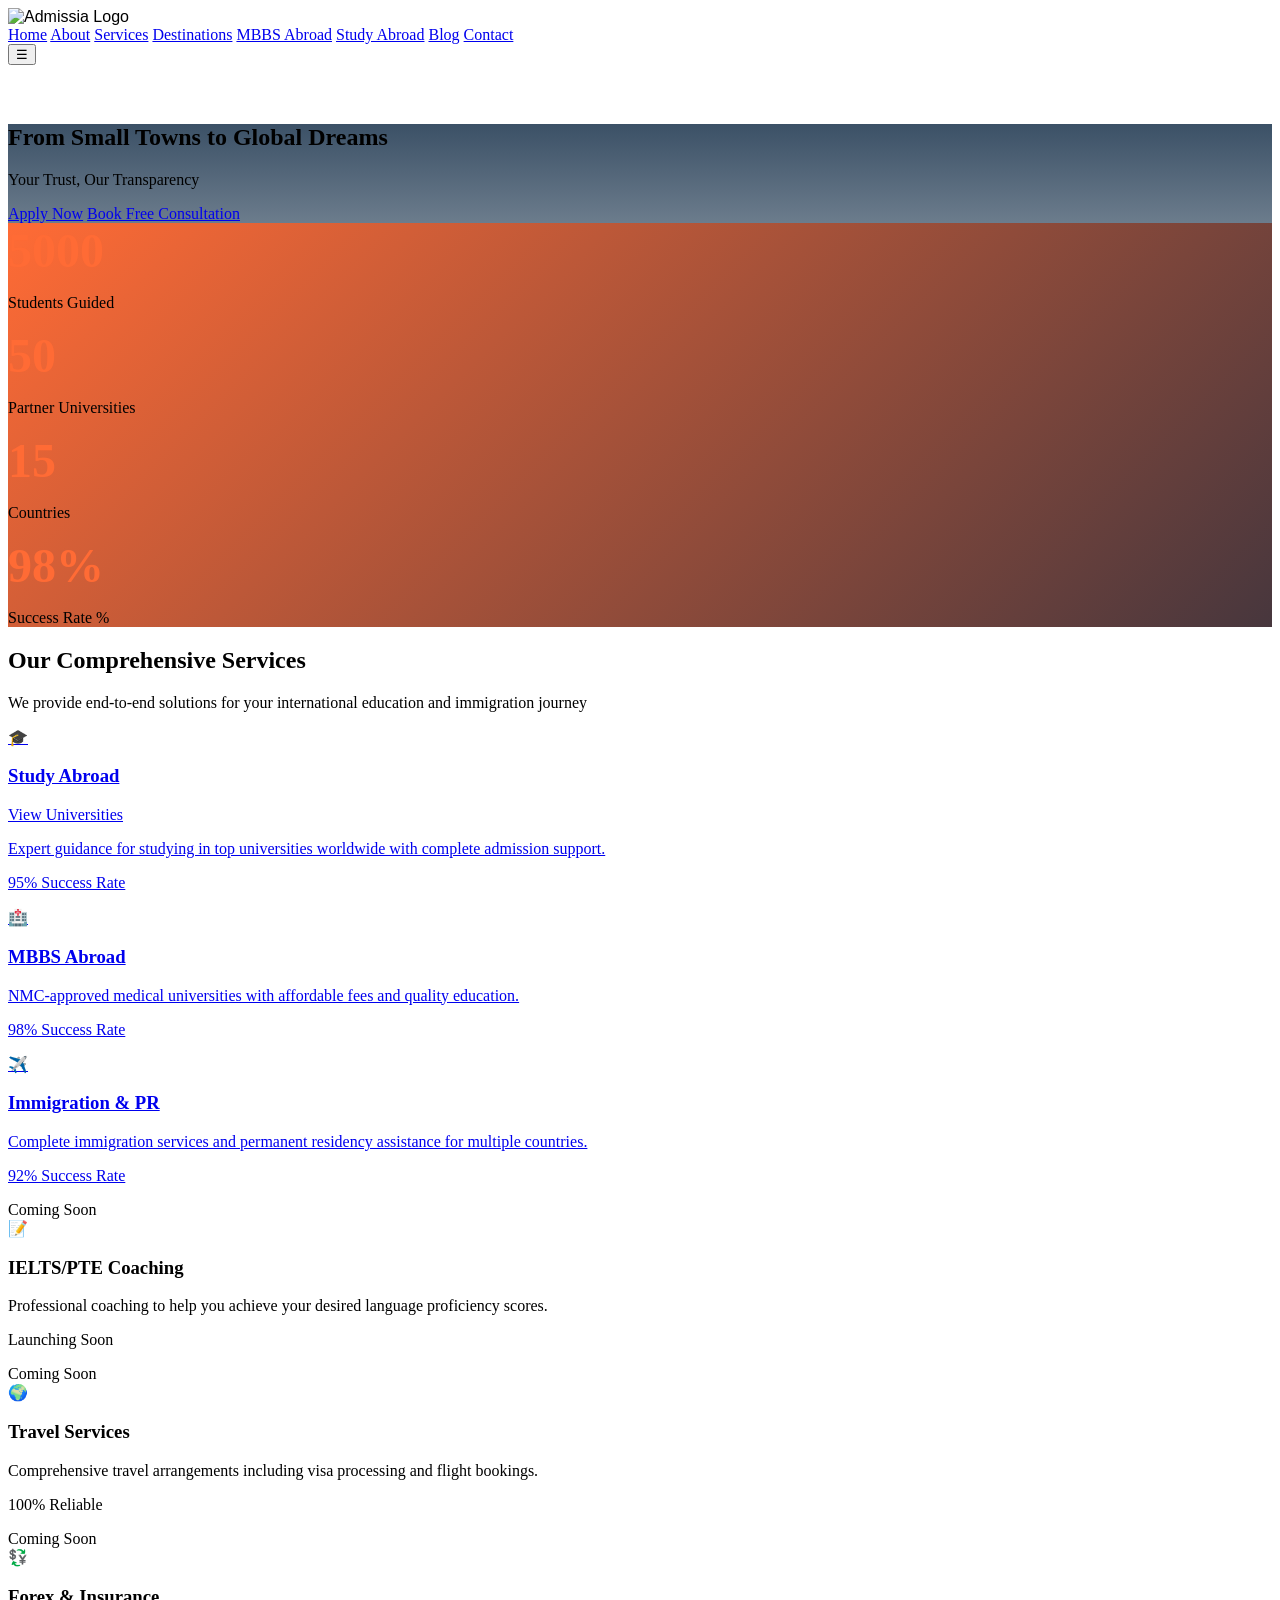
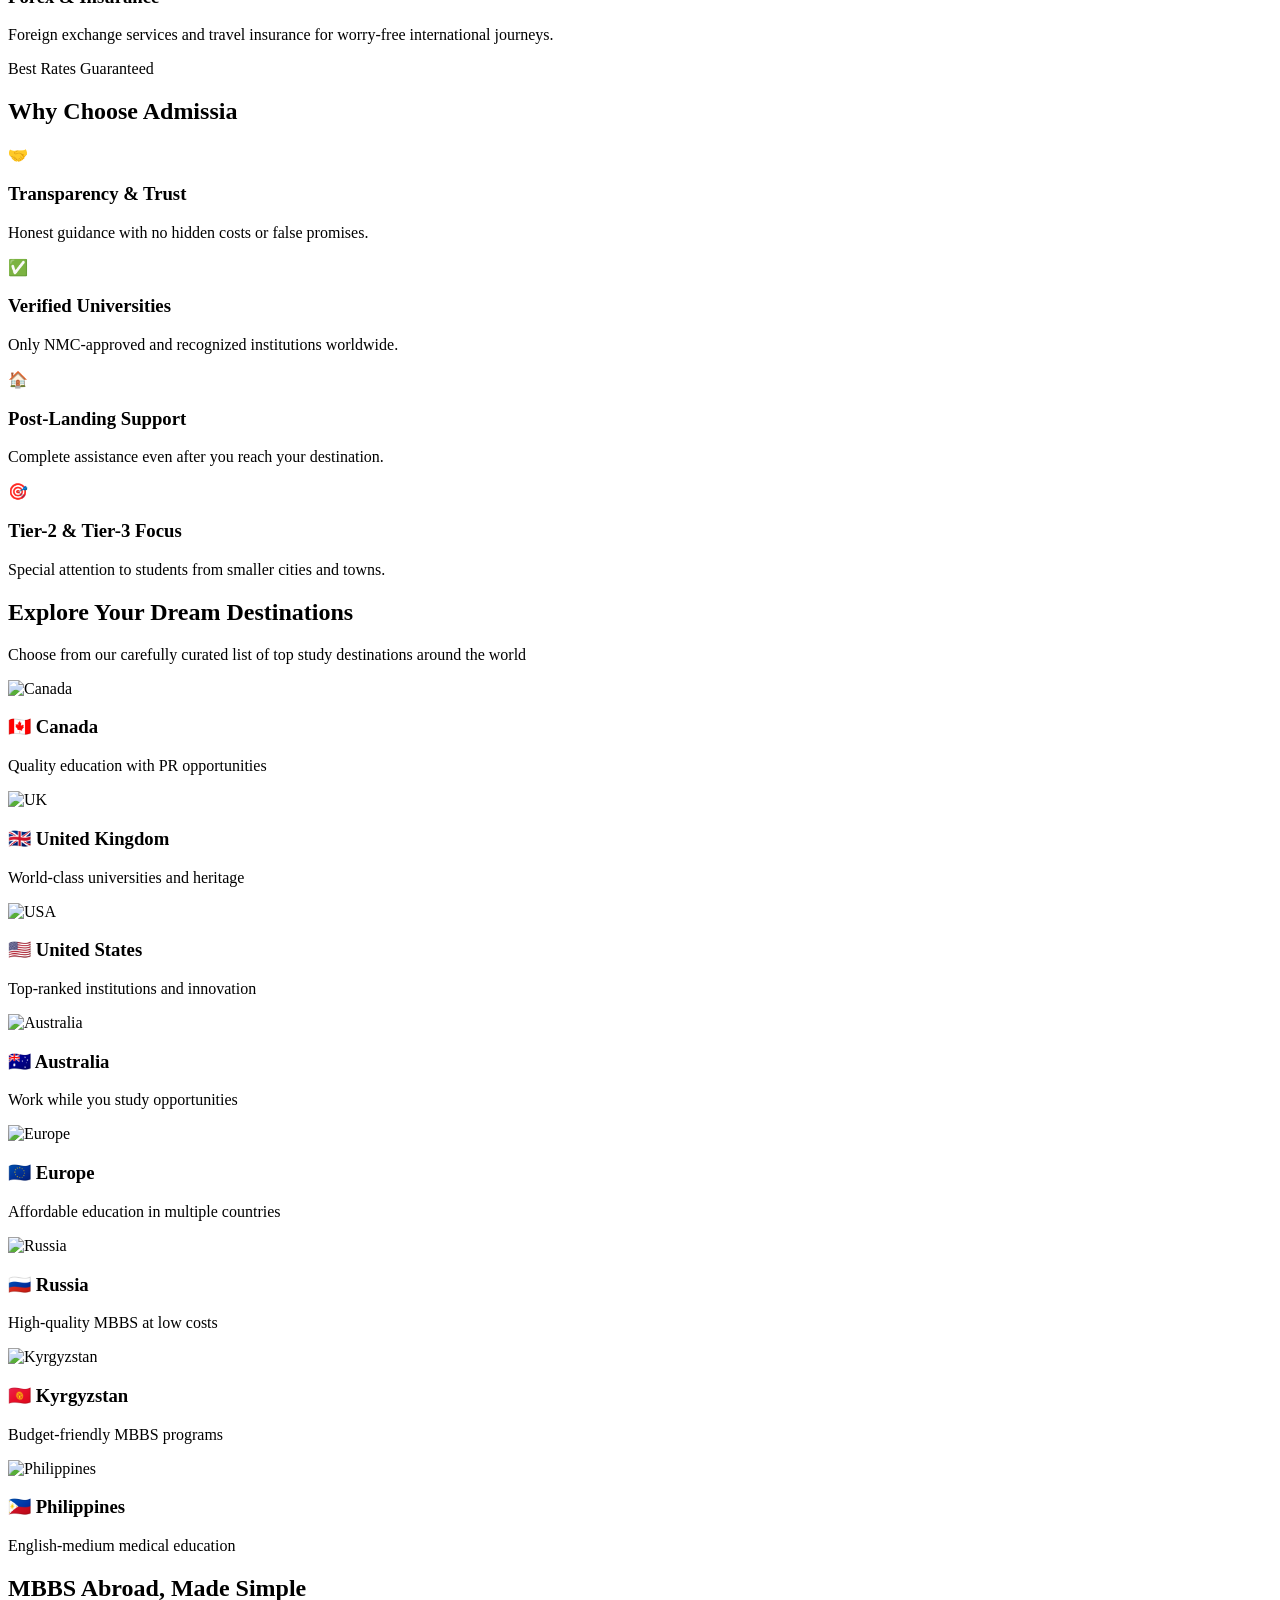
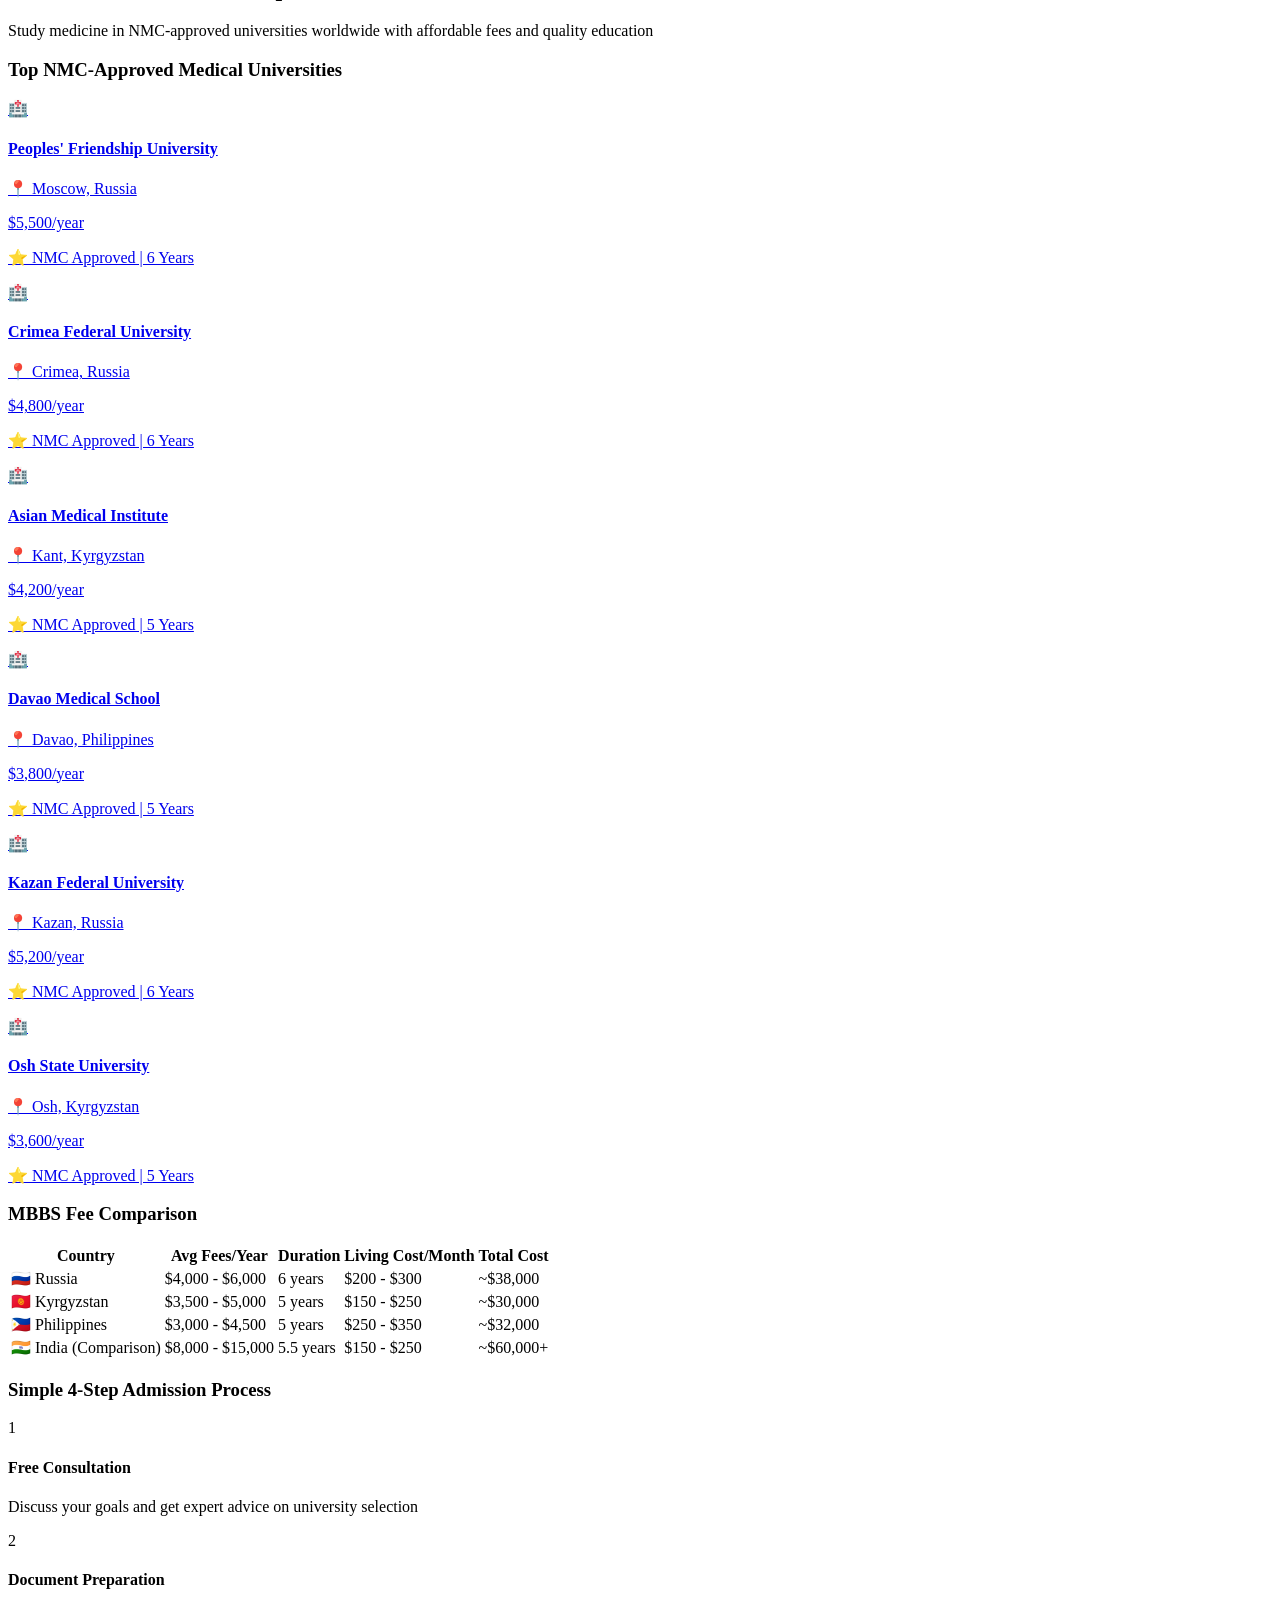
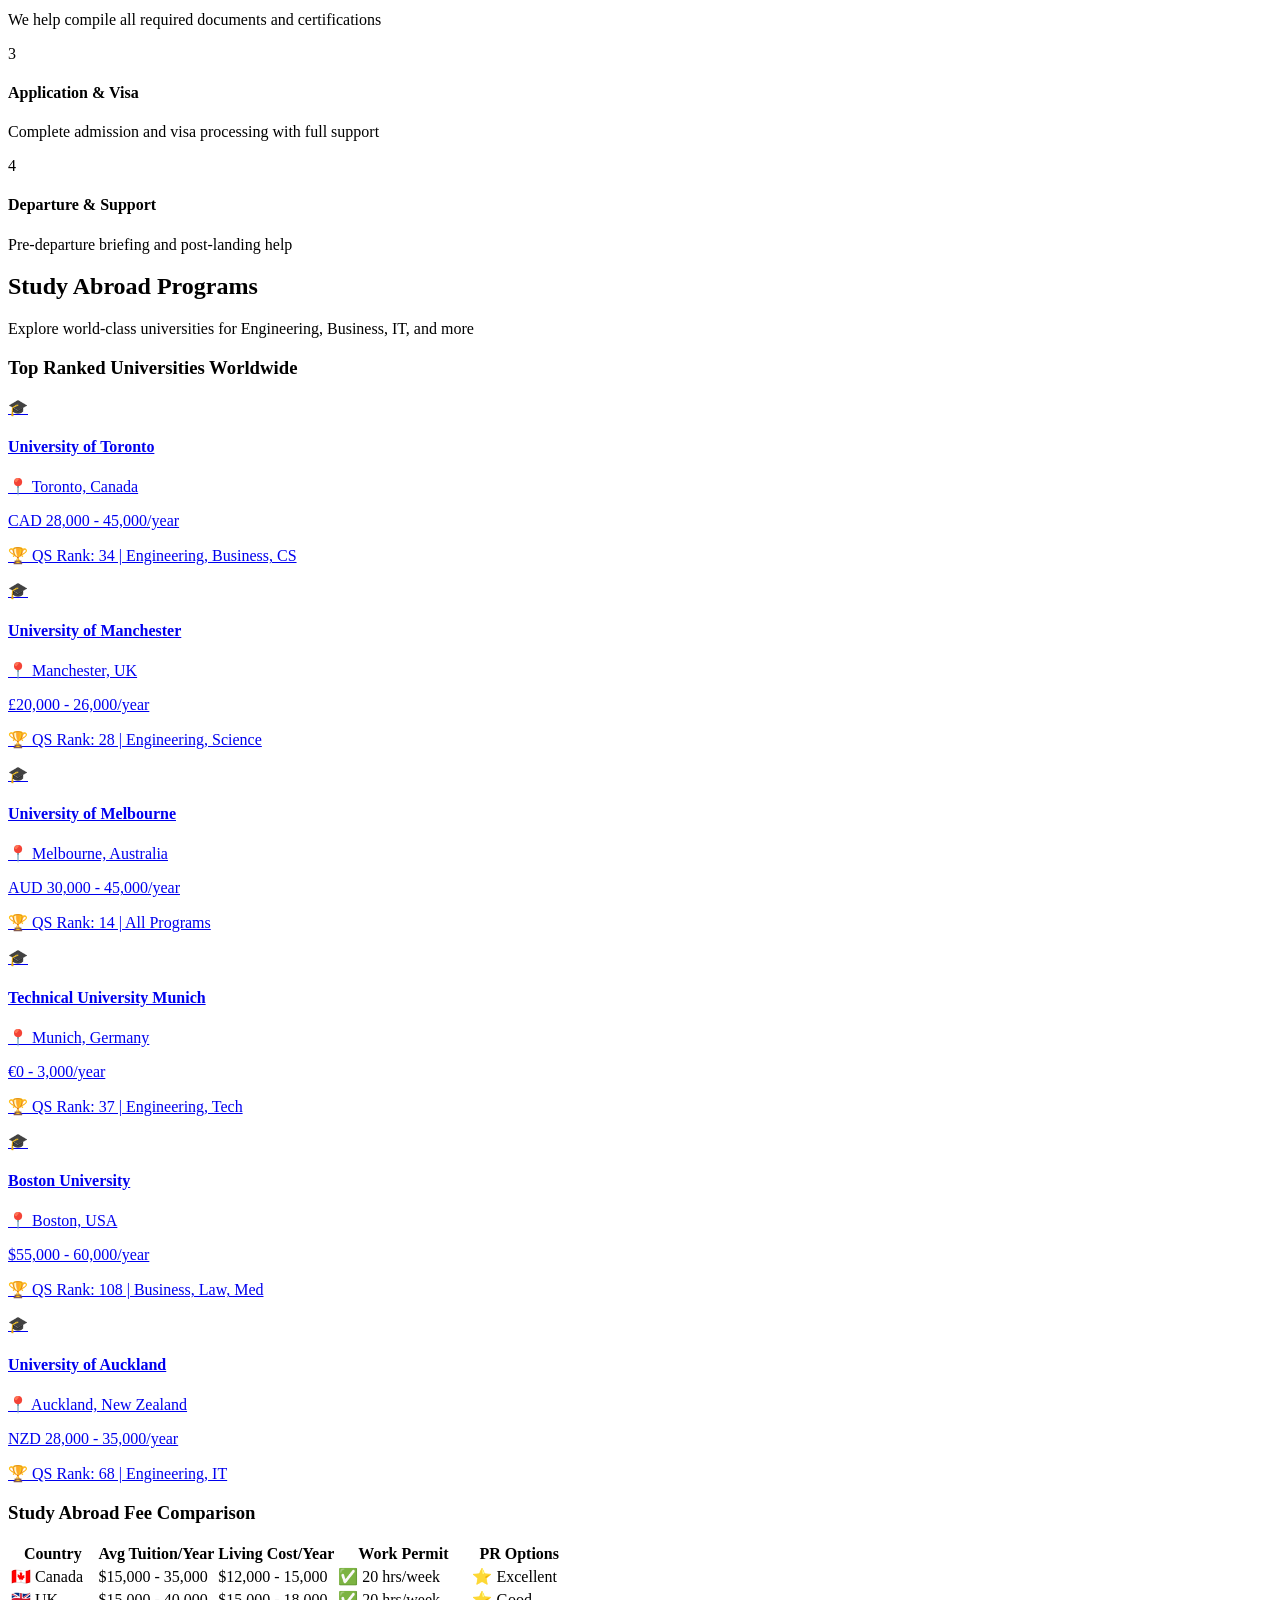
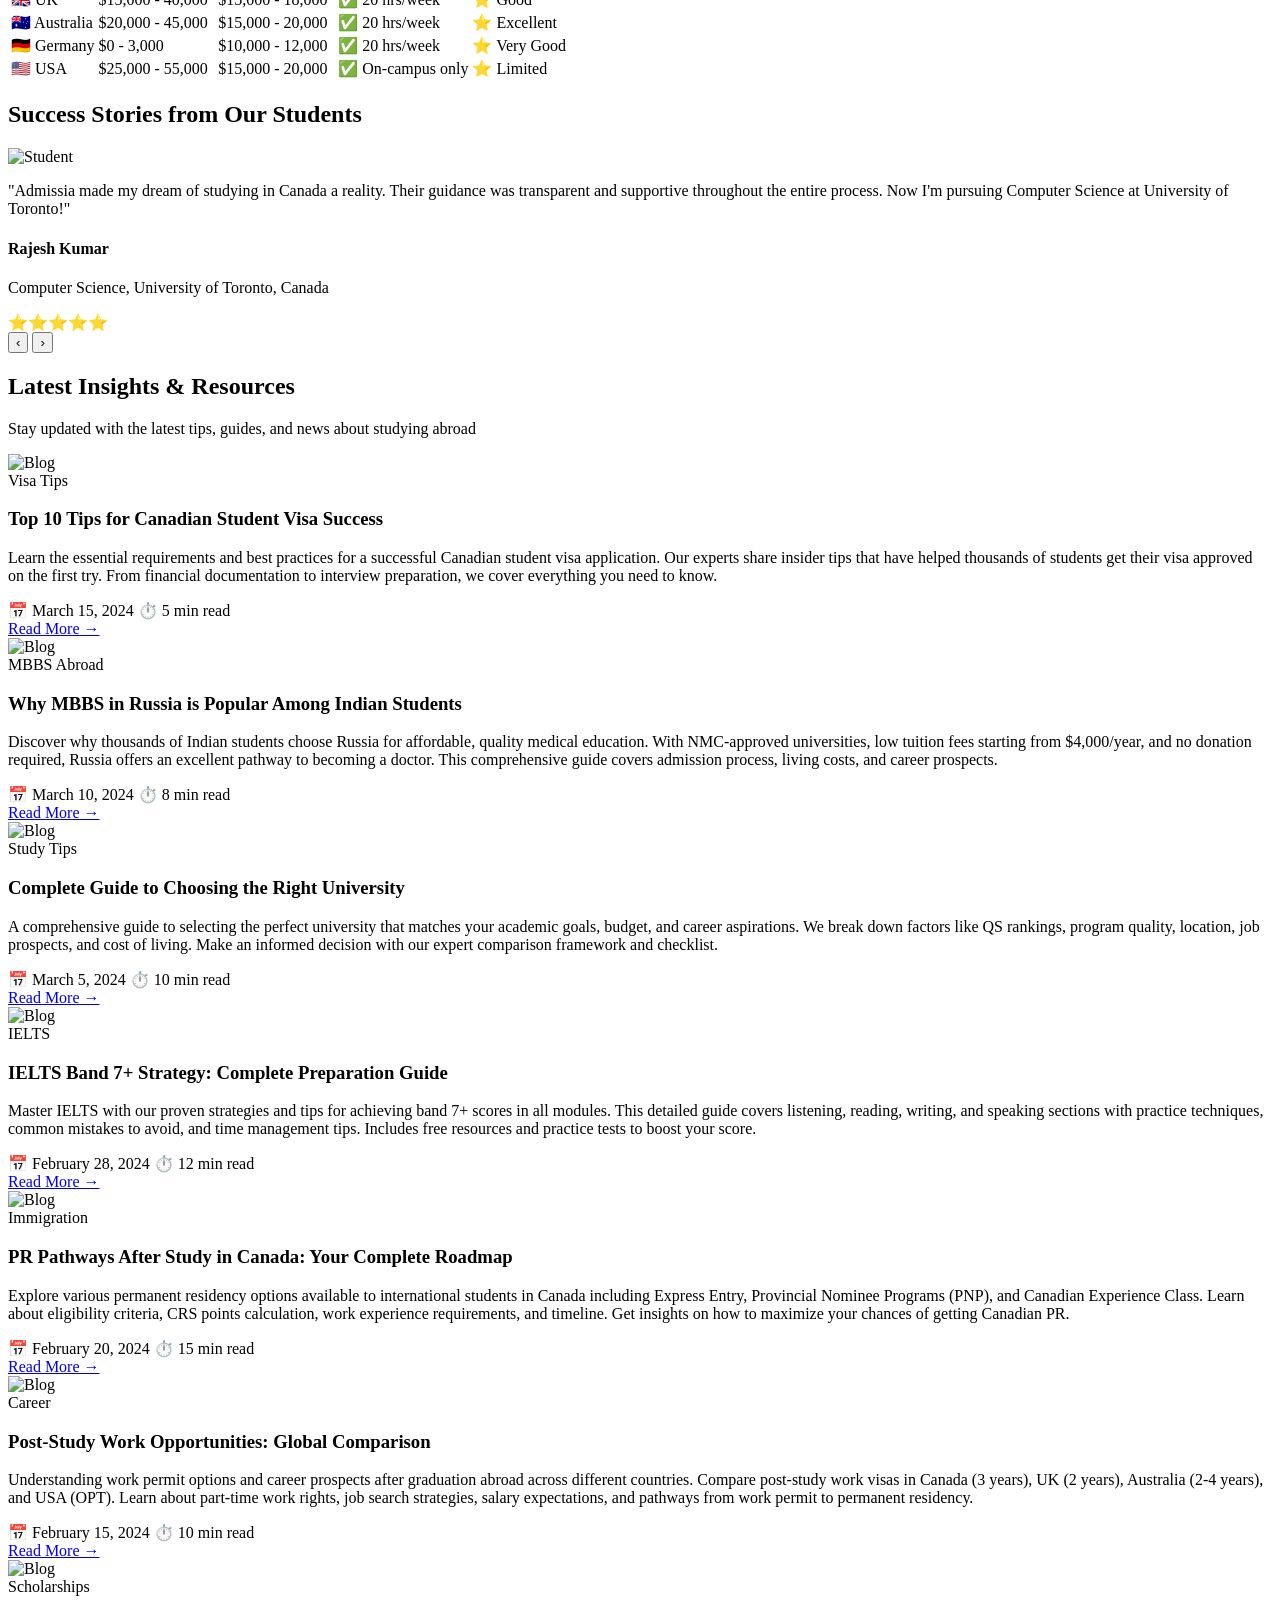
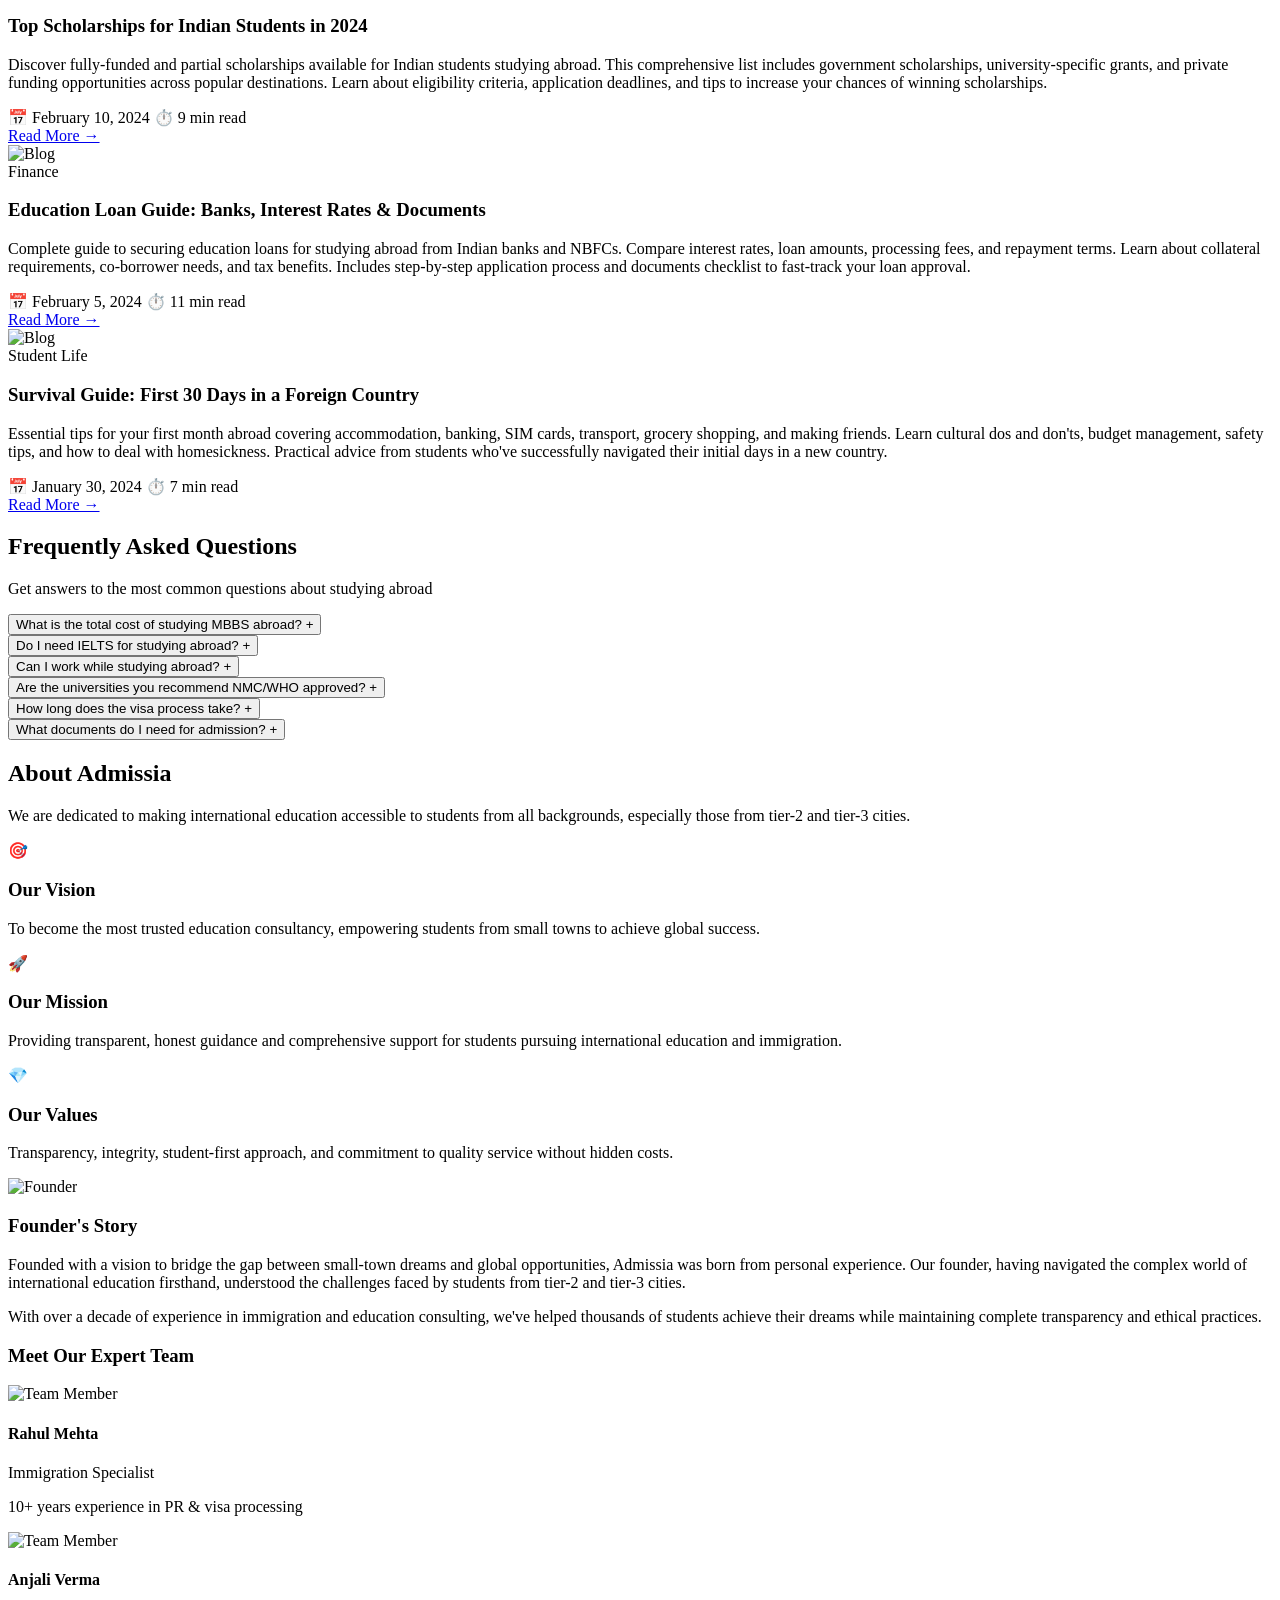
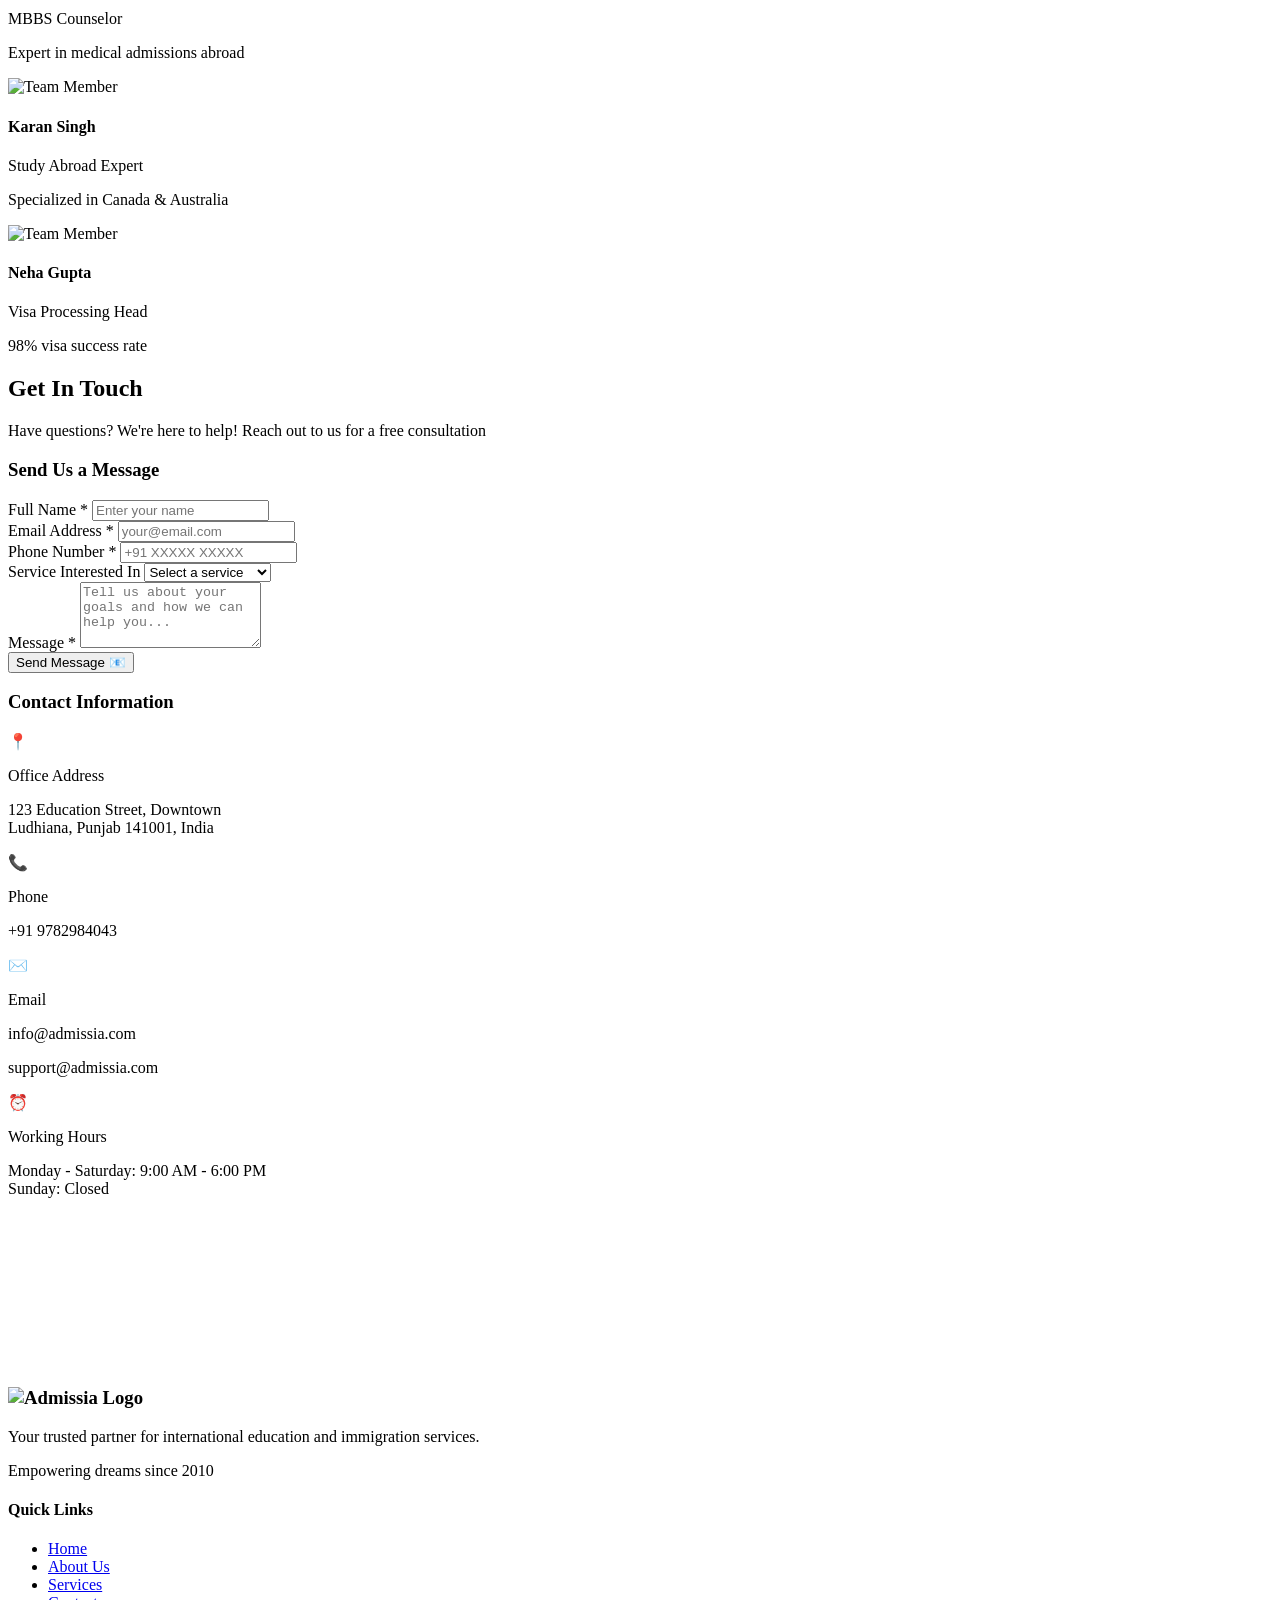
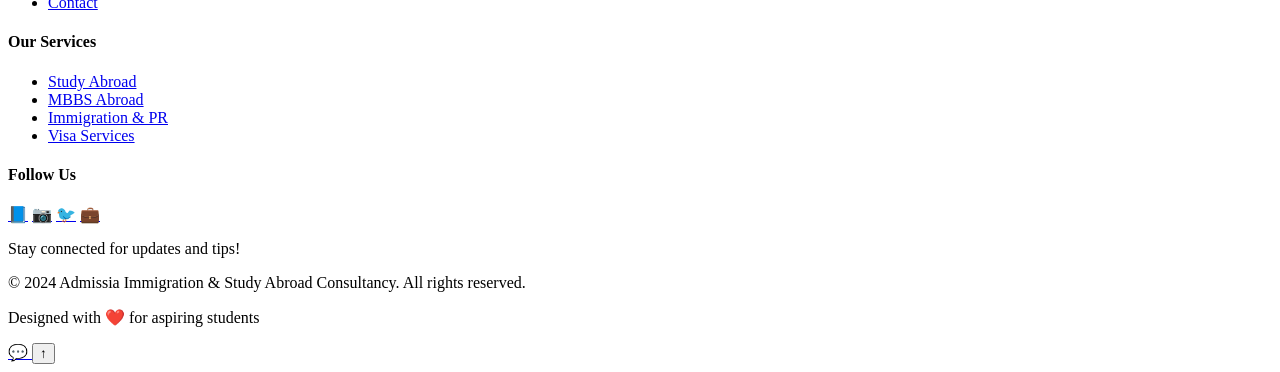
==== index.html @ e8d1bdd5 "Add files via upload" ====
<!DOCTYPE html>
<html lang="en">
<head>
    <meta charset="UTF-8">
    <meta name="viewport" content="width=device-width, initial-scale=1.0">
    <meta name="description" content="Admissia Immigration & Study Abroad Consultancy - From Small Towns to Global Dreams">
    <title>Admissia - Immigration & Study Abroad</title>
    <script src="https://cdn.tailwindcss.com"></script>
    <link rel="stylesheet" href="./admissa.css">
    
</head>
<link rel="icon" type="image/svg+xml" href="./imges/favicon.svg">
<body class="font-sans text-gray-800">
    <nav class="bg-[#0A2540] text-white sticky top-0 z-50 shadow-lg">
        <div class="container mx-auto px-4 py-4">
            <div class="flex justify-between items-center">
                <!-- Logo -->
               <div class="logo-container">
                   <div class="logo-wrapper">
                        <img src="./imges/logo.svg" alt="Admissia Logo" class="logo">
                    </div>
                </div>
                
                <!-- Desktop Navigation -->
                <div class="hidden md:flex space-x-6">
                    <a href="#home" class="hover:text-[#FF6B35] transition">Home</a>
                    <a href="#about" class="hover:text-[#FF6B35] transition">About</a>
                    <a href="#services" class="hover:text-[#FF6B35] transition">Services</a>
                    <a href="#destinations" class="hover:text-[#FF6B35] transition">Destinations</a>
                    <a href="#mbbs" class="hover:text-[#FF6B35] transition">MBBS Abroad</a>
                    <a href="#study-abroad" class="hover:text-[#FF6B35] transition">Study Abroad</a>
                    <a href="#blog" class="hover:text-[#FF6B35] transition">Blog</a>
                    <a href="#contact" class="hover:text-[#FF6B35] transition">Contact</a>
                </div>
                <button id="mobile-menu-btn" type="button" aria-controls="mobile-menu" aria-expanded="false" class="md:hidden text-2xl">
                    ☰
                </button>
            </div>
        </div>
        
        <!-- Mobile Menu -->
        <div id="mobile-menu" class="mobile-menu fixed top-0 left-0 h-full w-64 bg-[#0A2540] md:hidden z-50 shadow-xl">
            <div class="p-4">
                <button id="close-menu" type="button" aria-label="Close menu" class="text-3xl mb-6">×</button>
                <div class="flex flex-col space-y-4">
                    <a href="#home" class="mobile-link hover:text-[#FF6B35] transition">Home</a>
                    <a href="#about" class="mobile-link hover:text-[#FF6B35] transition">About</a>
                    <a href="#services" class="mobile-link hover:text-[#FF6B35] transition">Services</a>
                    <a href="#destinations" class="mobile-link hover:text-[#FF6B35] transition">Destinations</a>
                    <a href="#mbbs" class="mobile-link hover:text-[#FF6B35] transition">MBBS Abroad</a>
                    <a href="#study-abroad" class="mobile-link hover:text-[#FF6B35] transition">Study Abroad</a>
                    <a href="#blog" class="mobile-link hover:text-[#FF6B35] transition">Blog</a>
                    <a href="#contact" class="mobile-link hover:text-[#FF6B35] transition">Contact</a>
                </div>
            </div>
        </div>
    </nav>

    <a href="#main" class="sr-only focus:not-sr-only">Skip to main content</a>

    <!-- Main content -->
    <main id="main">

    <!-- Hero Section -->
    <section id="home" class="relative h-screen bg-cover bg-center" style="background-image: url('https://images.unsplash.com/photo-1436491865332-7a61a109cc05?w=1600');">
        <div class="hero-overlay absolute inset-0 flex items-center justify-center">
            <div class="text-center text-white px-4">
                <h1 class="text-4xl md:text-6xl font-bold mb-4 float-animation">From Small Towns to Global Dreams</h1>
                <p class="text-xl md:text-2xl mb-8">Your Trust, Our Transparency</p>
                <div class="flex flex-col md:flex-row gap-4 justify-center">
                    <a href="#contact" class="bg-[#FF6B35] hover:bg-[#e55a2b] px-8 py-3 rounded-lg font-semibold transition pulse-animation text-center">Apply Now</a>
                    <a href="https://wa.me/919782984043" target="_blank" class="border-2 border-white hover:bg-white hover:text-[#0A2540] px-8 py-3 rounded-lg font-semibold transition text-center">Book Free Consultation</a>
                </div>
            </div>
        </div>
    </section>

    <!-- Statistics Section -->
    <section class="py-16 animated-gradient text-white">
        <div class="container mx-auto px-4">
            <div class="grid grid-cols-2 md:grid-cols-4 gap-8 text-center">
                <div>
                    <div class="stat-number" data-target="5000">0</div>
                    <p class="text-lg">Students Guided</p>
                </div>
                <div>
                    <div class="stat-number" data-target="50">0</div>
                    <p class="text-lg">Partner Universities</p>
                </div>
                <div>
                    <div class="stat-number" data-target="15">0</div>
                    <p class="text-lg">Countries</p>
                </div>
                <div>
                    <div class="stat-number" data-target="98" data-suffix="%">0</div>
                    <p class="text-lg">Success Rate %</p>
                </div>
            </div>
        </div>
    </section>

    <!-- Services Overview -->
    <section id="services" class="py-16 bg-gray-50">
        <div class="container mx-auto px-4">
            <h2 class="text-3xl md:text-4xl font-bold text-center mb-4 text-[#0A2540]">Our Comprehensive Services</h2>
            <p class="text-center text-gray-600 mb-12 max-w-2xl mx-auto">We provide end-to-end solutions for your international education and immigration journey</p>
            <div class="grid grid-cols-1 md:grid-cols-2 lg:grid-cols-3 gap-8">
                <!-- Service 1 -->
               <a href="#top-study" class="block">
                <div class="bg-white p-6 rounded-lg shadow-md hover-lift cursor-pointer">
                    <div class="text-5xl mb-4">🎓</div>
                    <h3 class="text-xl font-bold mb-2 text-[#0A2540]">Study Abroad</h3>
                    <p class="text-blue-600 font-semibold mb-2">View Universities</p>
                    <p class="text-gray-600 mb-4">
                        Expert guidance for studying in top universities worldwide with complete admission support.
                    </p>
                    <div class="w-full bg-gray-200 rounded-full h-2">
                        <div class="bg-[#FF6B35] h-2 rounded-full progress-bar" style="width: 95%"></div>
                    </div>
                    <p class="text-xs text-gray-500 mt-2">95% Success Rate</p>
                </div>
            </a>
                <!-- Service 2 -->
                 <a href="#top-MBBS" class="block">
                <div class="bg-white p-6 rounded-lg shadow-md hover-lift cursor-pointer">
                    <div class="text-5xl mb-4">🏥</div>
                    <h3 class="text-xl font-bold mb-2 text-[#0A2540]">MBBS Abroad</h3>
                    <p class="text-gray-600 mb-4">NMC-approved medical universities with affordable fees and quality education.</p>
                    <div class="w-full bg-gray-200 rounded-full h-2">
                        <div class="bg-[#FF6B35] h-2 rounded-full progress-bar" style="width: 98%"></div>
                    </div>
                    <p class="text-xs text-gray-500 mt-2">98% Success Rate</p>
                </div>
                </a>
                
                <!-- Service 3 -->
                 <a href="#top-Immigration-PR">
                <div class="bg-white p-6 rounded-lg shadow-md hover-lift cursor-pointer">
                    <div class="text-5xl mb-4">✈️</div>
                    <h3 class="text-xl font-bold mb-2 text-[#0A2540]">Immigration & PR</h3>
                    <p class="text-gray-600 mb-4">Complete immigration services and permanent residency assistance for multiple countries.</p>
                    <div class="w-full bg-gray-200 rounded-full h-2">
                        <div class="bg-[#FF6B35] h-2 rounded-full progress-bar" style="width: 92%"></div>
                    </div>
                    <p class="text-xs text-gray-500 mt-2">92% Success Rate</p>
                </div>
                </a>
                
                <!-- Service 4 -->
                <div href="#top-IELTS/PTE" class="bg-white p-6 rounded-lg shadow-md hover-lift cursor-pointer relative">
                    <span class="absolute top-2 right-2 bg-[#FF6B35] text-white text-xs px-2 py-1 rounded animate-pulse">Coming Soon</span>
                    <div class="text-5xl mb-4">📝</div>
                    <h3 class="text-xl font-bold mb-2 text-[#0A2540]">IELTS/PTE Coaching</h3>
                    <p class="text-gray-600 mb-4">Professional coaching to help you achieve your desired language proficiency scores.</p>
                    <div class="w-full bg-gray-200 rounded-full h-2">
                        <div class="bg-gray-400 h-2 rounded-full" style="width: 0%"></div>
                    </div>
                    <p class="text-xs text-gray-500 mt-2">Launching Soon</p>
                </div>
                
                <!-- Service 5 -->
                <div href="#top-Travel" class="bg-white p-6 rounded-lg shadow-md hover-lift cursor-pointer">
                        <span class="absolute top-2 right-2 bg-[#FF6B35] text-white text-xs px-2 py-1 rounded animate-pulse">Coming Soon</span>
                    <div class="text-5xl mb-4">🌍</div>
                    <h3 class="text-xl font-bold mb-2 text-[#0A2540]">Travel Services</h3>
                    <p class="text-gray-600 mb-4">Comprehensive travel arrangements including visa processing and flight bookings.</p>
                    <div class="w-full bg-gray-200 rounded-full h-2">
                        <div class="bg-[#FF6B35] h-2 rounded-full progress-bar" style="width: 100%"></div>
                    </div>
                    <p class="text-xs text-gray-500 mt-2">100% Reliable</p>
                </div>
                
                <!-- Service 6 -->
                <div href="#top-Forex" class="bg-white p-6 rounded-lg shadow-md hover-lift cursor-pointer">
                        <span class="absolute top-2 right-2 bg-[#FF6B35] text-white text-xs px-2 py-1 rounded animate-pulse">Coming Soon</span>
                    <div class="text-5xl mb-4">💱</div>
                    <h3 class="text-xl font-bold mb-2 text-[#0A2540]">Forex & Insurance</h3>
                    <p class="text-gray-600 mb-4">Foreign exchange services and travel insurance for worry-free international journeys.</p>
                    <div class="w-full bg-gray-200 rounded-full h-2">
                        <div class="bg-[#FF6B35] h-2 rounded-full progress-bar" style="width: 100%"></div>
                    </div>
                    <p class="text-xs text-gray-500 mt-2">Best Rates Guaranteed</p>
                </div>
            </div>
        </div>
    </section>

    <!-- Why Choose Us -->
    <section class="py-16 bg-[#0A2540] text-white">
        <div class="container mx-auto px-4">
            <h2 class="text-3xl md:text-4xl font-bold text-center mb-12">Why Choose Admissia</h2>
            <div class="grid grid-cols-1 md:grid-cols-2 lg:grid-cols-4 gap-8">
                <div class="text-center hover-lift bg-white bg-opacity-10 p-6 rounded-lg">
                    <div class="text-5xl mb-4">🤝</div>
                    <h3 class="text-xl font-bold mb-2">Transparency & Trust</h3>
                    <p class="text-gray-300">Honest guidance with no hidden costs or false promises.</p>
                </div>
                <div class="text-center hover-lift bg-white bg-opacity-10 p-6 rounded-lg">
                    <div class="text-5xl mb-4">✅</div>
                    <h3 class="text-xl font-bold mb-2">Verified Universities</h3>
                    <p class="text-gray-300">Only NMC-approved and recognized institutions worldwide.</p>
                </div>
                <div class="text-center hover-lift bg-white bg-opacity-10 p-6 rounded-lg">
                    <div class="text-5xl mb-4">🏠</div>
                    <h3 class="text-xl font-bold mb-2">Post-Landing Support</h3>
                    <p class="text-gray-300">Complete assistance even after you reach your destination.</p>
                </div>
                <div class="text-center hover-lift bg-white bg-opacity-10 p-6 rounded-lg">
                    <div class="text-5xl mb-4">🎯</div>
                    <h3 class="text-xl font-bold mb-2">Tier-2 & Tier-3 Focus</h3>
                    <p class="text-gray-300">Special attention to students from smaller cities and towns.</p>
                </div>
            </div>
        </div>
    </section>

    <!-- Destinations -->
    <section id="top-Immigration-PR" class="py-16 bg-gray-50">
        <div class="container mx-auto px-4">
            <h2 class="text-3xl md:text-4xl font-bold text-center mb-4 text-[#0A2540]">Explore Your Dream Destinations</h2>
            <p class="text-center text-gray-600 mb-12 max-w-2xl mx-auto">Choose from our carefully curated list of top study destinations around the world</p>
            <div class="grid grid-cols-1 md:grid-cols-2 lg:grid-cols-4 gap-6">
                <div class="destination-card bg-white rounded-lg shadow-md overflow-hidden cursor-pointer hover-lift" data-country="Canada">
                    <img src="https://images.unsplash.com/photo-1503614472-8c93d56e92ce?w=400" alt="Canada" class="w-full h-48 object-cover">
                    <div class="p-4">
                        <h3 class="text-xl font-bold text-[#0A2540]">🇨🇦 Canada</h3>
                        <p class="text-gray-600 text-sm">Quality education with PR opportunities</p>
                    </div>
                </div>
                <div class="destination-card bg-white rounded-lg shadow-md overflow-hidden cursor-pointer hover-lift" data-country="UK">
                    <img src="https://images.unsplash.com/photo-1513635269975-59663e0ac1ad?w=400" alt="UK" class="w-full h-48 object-cover">
                    <div class="p-4">
                        <h3 class="text-xl font-bold text-[#0A2540]">🇬🇧 United Kingdom</h3>
                        <p class="text-gray-600 text-sm">World-class universities and heritage</p>
                    </div>
                </div>
                <div class="destination-card bg-white rounded-lg shadow-md overflow-hidden cursor-pointer hover-lift" data-country="USA">
                    <img src="https://images.unsplash.com/photo-1485738422979-f5c462d49f74?w=400" alt="USA" class="w-full h-48 object-cover">
                    <div class="p-4">
                        <h3 class="text-xl font-bold text-[#0A2540]">🇺🇸 United States</h3>
                        <p class="text-gray-600 text-sm">Top-ranked institutions and innovation</p>
                    </div>
                </div>
                <div class="destination-card bg-white rounded-lg shadow-md overflow-hidden cursor-pointer hover-lift" data-country="Australia">
                    <img src="https://images.unsplash.com/photo-1523482580672-f109ba8cb9be?w=400" alt="Australia" class="w-full h-48 object-cover">
                    <div class="p-4">
                        <h3 class="text-xl font-bold text-[#0A2540]">🇦🇺 Australia</h3>
                        <p class="text-gray-600 text-sm">Work while you study opportunities</p>
                    </div>
                </div>
                <div class="destination-card bg-white rounded-lg shadow-md overflow-hidden cursor-pointer hover-lift" data-country="Europe">
                    <img src="https://images.unsplash.com/photo-1467269204594-9661b134dd2b?w=400" alt="Europe" class="w-full h-48 object-cover">
                    <div class="p-4">
                        <h3 class="text-xl font-bold text-[#0A2540]">🇪🇺 Europe</h3>
                        <p class="text-gray-600 text-sm">Affordable education in multiple countries</p>
                    </div>
                </div>
                <div class="destination-card bg-white rounded-lg shadow-md overflow-hidden cursor-pointer hover-lift" data-country="Russia">
                    <img src="https://images.unsplash.com/photo-1547448415-e9f5b28e570d?w=400" alt="Russia" class="w-full h-48 object-cover">
                    <div class="p-4">
                        <h3 class="text-xl font-bold text-[#0A2540]">🇷🇺 Russia</h3>
                        <p class="text-gray-600 text-sm">High-quality MBBS at low costs</p>
                    </div>
                </div>
                <div class="destination-card bg-white rounded-lg shadow-md overflow-hidden cursor-pointer hover-lift" data-country="Kyrgyzstan">
                    <img src="https://images.unsplash.com/photo-1464037866556-6812c9d1c72e?w=400" alt="Kyrgyzstan" class="w-full h-48 object-cover">
                    <div class="p-4">
                        <h3 class="text-xl font-bold text-[#0A2540]">🇰🇬 Kyrgyzstan</h3>
                        <p class="text-gray-600 text-sm">Budget-friendly MBBS programs</p>
                    </div>
                </div>
                <div class="destination-card bg-white rounded-lg shadow-md overflow-hidden cursor-pointer hover-lift" data-country="Philippines">
                    <img src="https://images.unsplash.com/photo-1551244072-5d12893278ab?w=400" alt="Philippines" class="w-full h-48 object-cover">
                    <div class="p-4">
                        <h3 class="text-xl font-bold text-[#0A2540]">🇵🇭 Philippines</h3>
                        <p class="text-gray-600 text-sm">English-medium medical education</p>
                    </div>
                </div>
            </div>
        </div>
    </section>

    <!-- MBBS Abroad Section -->
    <section id="top-MBBS" class="py-16 bg-white">
        <div class="container mx-auto px-4">
            <h2 class="text-3xl md:text-4xl font-bold text-center mb-4 text-[#0A2540]">MBBS Abroad, Made Simple</h2>
            <p class="text-center text-gray-600 mb-12 max-w-2xl mx-auto">Study medicine in NMC-approved universities worldwide with affordable fees and quality education</p>
            
            <!-- Top Universities -->
            <div class="mb-12">
                <h3 class="text-2xl font-bold mb-6 text-[#0A2540]">Top NMC-Approved Medical Universities</h3>
                <div class="grid grid-cols-1 md:grid-cols-2 lg:grid-cols-3 gap-6">
                    <a href="https://eng.rudn.ru/">
                    <div class="border-2 border-[#FF6B35] rounded-lg p-4 hover-lift">
                        <div class="flex items-center mb-2">
                            <span class="text-2xl mr-2">🏥</span>
                            <h4 class="font-bold text-lg">Peoples' Friendship University</h4>
                        </div>
                        <p class="text-gray-600 text-sm mb-2">📍 Moscow, Russia</p>
                        <p class="text-[#FF6B35] font-bold">$5,500/year</p>
                        <p class="text-xs text-gray-500 mt-2">⭐ NMC Approved | 6 Years</p>
                    </div>
                </a>
                    <a href="https://eng.cfuv.ru/">
                    <div class="border-2 border-[#FF6B35] rounded-lg p-4 hover-lift">
                        <div class="flex items-center mb-2">
                            <span class="text-2xl mr-2">🏥</span>
                            <h4 class="font-bold text-lg">Crimea Federal University</h4>
                        </div>
                        <p class="text-gray-600 text-sm mb-2">📍 Crimea, Russia</p>
                        <p class="text-[#FF6B35] font-bold">$4,800/year</p>
                        <p class="text-xs text-gray-500 mt-2">⭐ NMC Approved | 6 Years</p>
                    </div>
                </a>
                    <a href="https://asmi.edu.kg/">
                    <div class="border-2 border-[#FF6B35] rounded-lg p-4 hover-lift">
                        <div class="flex items-center mb-2">
                            <span class="text-2xl mr-2">🏥</span>
                            <h4 class="font-bold text-lg">Asian Medical Institute</h4>
                        </div>
                        <p class="text-gray-600 text-sm mb-2">📍 Kant, Kyrgyzstan</p>
                        <p class="text-[#FF6B35] font-bold">$4,200/year</p>
                        <p class="text-xs text-gray-500 mt-2">⭐ NMC Approved | 5 Years</p>
                    </div>
                </a>
                    <a href="https://www.dmsf.edu.ph/">
                    <div class="border-2 border-[#FF6B35] rounded-lg p-4 hover-lift">
                        <div class="flex items-center mb-2">
                            <span class="text-2xl mr-2">🏥</span>
                            <h4 class="font-bold text-lg">Davao Medical School</h4>
                        </div>
                        <p class="text-gray-600 text-sm mb-2">📍 Davao, Philippines</p>
                        <p class="text-[#FF6B35] font-bold">$3,800/year</p>
                        <p class="text-xs text-gray-500 mt-2">⭐ NMC Approved | 5 Years</p>
                    </div>
                </a>
                    <a href="https://eng.kpfu.ru/">
                    <div class="border-2 border-[#FF6B35] rounded-lg p-4 hover-lift">
                        <div class="flex items-center mb-2">
                            <span class="text-2xl mr-2">🏥</span>
                            <h4 class="font-bold text-lg">Kazan Federal University</h4>
                        </div>
                        <p class="text-gray-600 text-sm mb-2">📍 Kazan, Russia</p>
                        <p class="text-[#FF6B35] font-bold">$5,200/year</p>
                        <p class="text-xs text-gray-500 mt-2">⭐ NMC Approved | 6 Years</p>
                    </div>
                </a>
                    <a href="https://www.oshsu.kg/en">
                    <div class="border-2 border-[#FF6B35] rounded-lg p-4 hover-lift">
                        <div class="flex items-center mb-2">
                            <span class="text-2xl mr-2">🏥</span>
                            <h4 class="font-bold text-lg">Osh State University</h4>
                        </div>
                        <p class="text-gray-600 text-sm mb-2">📍 Osh, Kyrgyzstan</p>
                        <p class="text-[#FF6B35] font-bold">$3,600/year</p>
                        <p class="text-xs text-gray-500 mt-2">⭐ NMC Approved | 5 Years</p>
                    </div>
                   </a>
                </div>
            </div>

            <!-- MBBS Fee Comparison -->
            <div class="mb-12">
                <h3 class="text-2xl font-bold mb-6 text-[#0A2540]">MBBS Fee Comparison</h3>
                <div class="overflow-x-auto">
                    <table class="w-full border-collapse bg-white shadow-lg rounded-lg overflow-hidden">
                        <thead class="bg-[#0A2540] text-white">
                            <tr>
                                <th class="p-4 text-left">Country</th>
                                <th class="p-4 text-left">Avg Fees/Year</th>
                                <th class="p-4 text-left">Duration</th>
                                <th class="p-4 text-left">Living Cost/Month</th>
                                <th class="p-4 text-left">Total Cost</th>
                            </tr>
                        </thead>
                        <tbody>
                            <tr class="border-b hover:bg-gray-50 transition">
                                <td class="p-4 font-semibold">🇷🇺 Russia</td>
                                <td class="p-4 text-[#FF6B35] font-bold">$4,000 - $6,000</td>
                                <td class="p-4">6 years</td>
                                <td class="p-4">$200 - $300</td>
                                <td class="p-4 font-bold">~$38,000</td>
                            </tr>
                            <tr class="border-b hover:bg-gray-50 transition">
                                <td class="p-4 font-semibold">🇰🇬 Kyrgyzstan</td>
                                <td class="p-4 text-[#FF6B35] font-bold">$3,500 - $5,000</td>
                                <td class="p-4">5 years</td>
                                <td class="p-4">$150 - $250</td>
                                <td class="p-4 font-bold">~$30,000</td>
                            </tr>
                            <tr class="border-b hover:bg-gray-50 transition">
                                <td class="p-4 font-semibold">🇵🇭 Philippines</td>
                                <td class="p-4 text-[#FF6B35] font-bold">$3,000 - $4,500</td>
                                <td class="p-4">5 years</td>
                                <td class="p-4">$250 - $350</td>
                                <td class="p-4 font-bold">~$32,000</td>
                            </tr>
                            <tr class="border-b hover:bg-gray-50 transition">
                                <td class="p-4 font-semibold">🇮🇳 India (Comparison)</td>
                                <td class="p-4 text-gray-600">$8,000 - $15,000</td>
                                <td class="p-4">5.5 years</td>
                                <td class="p-4">$150 - $250</td>
                                <td class="p-4 font-bold text-gray-600">~$60,000+</td>
                            </tr>
                        </tbody>
                    </table>
                </div>
            </div>

            <!-- Admission Process -->
            <div>
                <h3 class="text-2xl font-bold mb-6 text-[#0A2540]">Simple 4-Step Admission Process</h3>
                <div class="grid grid-cols-1 md:grid-cols-2 lg:grid-cols-4 gap-6">
                    <div class="text-center hover-lift">
                        <div class="w-20 h-20 bg-gradient-to-r from-[#FF6B35] to-[#e55a2b] text-white rounded-full flex items-center justify-center text-2xl font-bold mx-auto mb-4 shadow-lg">1</div>
                        <h4 class="font-bold mb-2 text-lg">Free Consultation</h4>
                        <p class="text-sm text-gray-600">Discuss your goals and get expert advice on university selection</p>
                    </div>
                    <div class="text-center hover-lift">
                        <div class="w-20 h-20 bg-gradient-to-r from-[#FF6B35] to-[#e55a2b] text-white rounded-full flex items-center justify-center text-2xl font-bold mx-auto mb-4 shadow-lg">2</div>
                        <h4 class="font-bold mb-2 text-lg">Document Preparation</h4>
                        <p class="text-sm text-gray-600">We help compile all required documents and certifications</p>
                    </div>
                    <div class="text-center hover-lift">
                        <div class="w-20 h-20 bg-gradient-to-r from-[#FF6B35] to-[#e55a2b] text-white rounded-full flex items-center justify-center text-2xl font-bold mx-auto mb-4 shadow-lg">3</div>
                        <h4 class="font-bold mb-2 text-lg">Application & Visa</h4>
                        <p class="text-sm text-gray-600">Complete admission and visa processing with full support</p>
                    </div>
                    <div class="text-center hover-lift">
                        <div class="w-20 h-20 bg-gradient-to-r from-[#FF6B35] to-[#e55a2b] text-white rounded-full flex items-center justify-center text-2xl font-bold mx-auto mb-4 shadow-lg">4</div>
                        <h4 class="font-bold mb-2 text-lg">Departure & Support</h4>
                        <p class="text-sm text-gray-600">Pre-departure briefing and post-landing help</p>
                    </div>
                </div>
            </div>
        </div>
    </section>

    <!-- Study Abroad Section -->
    <section id="top-study" class="py-16 bg-gray-50">
        <div class="container mx-auto px-4">
            <h2 class="text-3xl md:text-4xl font-bold text-center mb-4 text-[#0A2540]">Study Abroad Programs</h2>
            <p class="text-center text-gray-600 mb-12 max-w-2xl mx-auto">Explore world-class universities for Engineering, Business, IT, and more</p>
            
            <!-- Top Universities for Study Abroad -->
            <div class="mb-12">
                <h3 class="text-2xl font-bold mb-6 text-[#0A2540]">Top Ranked Universities Worldwide</h3>
                <div class="grid grid-cols-1 md:grid-cols-2 lg:grid-cols-3 gap-6">
                    <a href="https://www.utoronto.ca/">
                    <div class="border-2 border-blue-500 rounded-lg p-4 hover-lift bg-white">
                        <div class="flex items-center mb-2">
                            <span class="text-2xl mr-2">🎓</span>
                            <h4 class="font-bold text-lg">University of Toronto</h4>
                        </div>
                        <p class="text-gray-600 text-sm mb-2">📍 Toronto, Canada</p>
                        <p class="text-blue-600 font-bold">CAD 28,000 - 45,000/year</p>
                        <p class="text-xs text-gray-500 mt-2">🏆 QS Rank: 34 | Engineering, Business, CS</p>
                    </div>
                    </a>
                      <a href="https://www.manchester.ac.uk/">
                    <div class="border-2 border-blue-500 rounded-lg p-4 hover-lift bg-white">
                        <div class="flex items-center mb-2">
                            <span class="text-2xl mr-2">🎓</span>
                            <h4 class="font-bold text-lg">University of Manchester</h4>
                        </div>
                        <p class="text-gray-600 text-sm mb-2">📍 Manchester, UK</p>
                        <p class="text-blue-600 font-bold">£20,000 - 26,000/year</p>
                        <p class="text-xs text-gray-500 mt-2">🏆 QS Rank: 28 | Engineering, Science</p>
                    </div>
                    </a>
                     <a href="https://www.unimelb.edu.au/">
                    <div class="border-2 border-blue-500 rounded-lg p-4 hover-lift bg-white">
                        <div class="flex items-center mb-2">
                            <span class="text-2xl mr-2">🎓</span>
                            <h4 class="font-bold text-lg">University of Melbourne</h4>
                        </div>
                        <p class="text-gray-600 text-sm mb-2">📍 Melbourne, Australia</p>
                        <p class="text-blue-600 font-bold">AUD 30,000 - 45,000/year</p>
                        <p class="text-xs text-gray-500 mt-2">🏆 QS Rank: 14 | All Programs</p>
                    </div>
                    </a>
                    <a href="https://virtual-routes.org/">
                    <div class="border-2 border-blue-500 rounded-lg p-4 hover-lift bg-white">
                        <div class="flex items-center mb-2">
                            <span class="text-2xl mr-2">🎓</span>
                            <h4 class="font-bold text-lg">Technical University Munich</h4>
                        </div>
                        <p class="text-gray-600 text-sm mb-2">📍 Munich, Germany</p>
                        <p class="text-blue-600 font-bold">€0 - 3,000/year</p>
                        <p class="text-xs text-gray-500 mt-2">🏆 QS Rank: 37 | Engineering, Tech</p>
                    </div>
                    </a>
                    <a href="https://www.bu.edu/">
                    <div class="border-2 border-blue-500 rounded-lg p-4 hover-lift bg-white">
                        <div class="flex items-center mb-2">
                            <span class="text-2xl mr-2">🎓</span>
                            <h4 class="font-bold text-lg">Boston University</h4>
                        </div>
                        <p class="text-gray-600 text-sm mb-2">📍 Boston, USA</p>
                        <p class="text-blue-600 font-bold">$55,000 - 60,000/year</p>
                        <p class="text-xs text-gray-500 mt-2">🏆 QS Rank: 108 | Business, Law, Med</p>
                    </div>
                    </a>
                    <a href="https://www.auckland.ac.nz/en.html">
                    <div class="border-2 border-blue-500 rounded-lg p-4 hover-lift bg-white">
                        <div class="flex items-center mb-2">
                            <span class="text-2xl mr-2">🎓</span>
                            <h4 class="font-bold text-lg">University of Auckland</h4>
                        </div>
                        <p class="text-gray-600 text-sm mb-2">📍 Auckland, New Zealand</p>
                        <p class="text-blue-600 font-bold">NZD 28,000 - 35,000/year</p>
                        <p class="text-xs text-gray-500 mt-2">🏆 QS Rank: 68 | Engineering, IT</p>
                    </div>
                    </a>
                </div>
            </div>

            <!-- Study Abroad Fee Comparison -->
            <div>
                <h3 class="text-2xl font-bold mb-6 text-[#0A2540]">Study Abroad Fee Comparison</h3>
                <div class="overflow-x-auto">
                    <table class="w-full border-collapse bg-white shadow-lg rounded-lg overflow-hidden">
                        <thead class="bg-[#0A2540] text-white">
                            <tr>
                                <th class="p-4 text-left">Country</th>
                                <th class="p-4 text-left">Avg Tuition/Year</th>
                                <th class="p-4 text-left">Living Cost/Year</th>
                                <th class="p-4 text-left">Work Permit</th>
                                <th class="p-4 text-left">PR Options</th>
                            </tr>
                        </thead>
                        <tbody>
                            <tr class="border-b hover:bg-gray-50 transition">
                                <td class="p-4 font-semibold">🇨🇦 Canada</td>
                                <td class="p-4 text-blue-600 font-bold">$15,000 - 35,000</td>
                                <td class="p-4">$12,000 - 15,000</td>
                                <td class="p-4">✅ 20 hrs/week</td>
                                <td class="p-4">⭐ Excellent</td>
                            </tr>
                            <tr class="border-b hover:bg-gray-50 transition">
                                <td class="p-4 font-semibold">🇬🇧 UK</td>
                                <td class="p-4 text-blue-600 font-bold">$15,000 - 40,000</td>
                                <td class="p-4">$15,000 - 18,000</td>
                                <td class="p-4">✅ 20 hrs/week</td>
                                <td class="p-4">⭐ Good</td>
                            </tr>
                            <tr class="border-b hover:bg-gray-50 transition">
                                <td class="p-4 font-semibold">🇦🇺 Australia</td>
                                <td class="p-4 text-blue-600 font-bold">$20,000 - 45,000</td>
                                <td class="p-4">$15,000 - 20,000</td>
                                <td class="p-4">✅ 20 hrs/week</td>
                                <td class="p-4">⭐ Excellent</td>
                            </tr>
                            <tr class="border-b hover:bg-gray-50 transition">
                                <td class="p-4 font-semibold">🇩🇪 Germany</td>
                                <td class="p-4 text-blue-600 font-bold">$0 - 3,000</td>
                                <td class="p-4">$10,000 - 12,000</td>
                                <td class="p-4">✅ 20 hrs/week</td>
                                <td class="p-4">⭐ Very Good</td>
                            </tr>
                            <tr class="border-b hover:bg-gray-50 transition">
                                <td class="p-4 font-semibold">🇺🇸 USA</td>
                                <td class="p-4 text-blue-600 font-bold">$25,000 - 55,000</td>
                                <td class="p-4">$15,000 - 20,000</td>
                                <td class="p-4">✅ On-campus only</td>
                                <td class="p-4">⭐ Limited</td>
                            </tr>
                        </tbody>
                    </table>
                </div>
            </div>
        </div>
    </section>

    <!-- Testimonials Carousel -->
    <section class="py-16 bg-white">
        <div class="container mx-auto px-4">
            <h2 class="text-3xl md:text-4xl font-bold text-center mb-12 text-[#0A2540]">Success Stories from Our Students</h2>
            <div class="max-w-4xl mx-auto relative">
                <div id="testimonial-container" class="bg-gradient-to-br from-[#0A2540] to-[#1a3a5f] rounded-lg shadow-2xl p-8 text-white">
                    <!-- Testimonial 1 -->
                    <div class="testimonial-slide active text-center">
                        <img src="https://i.pravatar.cc/100?img=1" alt="Student" class="w-24 h-24 rounded-full mx-auto mb-4 border-4 border-[#FF6B35]">
                        <p class="text-lg mb-4 italic">"Admissia made my dream of studying in Canada a reality. Their guidance was transparent and supportive throughout the entire process. Now I'm pursuing Computer Science at University of Toronto!"</p>
                        <h4 class="font-bold text-xl text-[#FF6B35]">Rajesh Kumar</h4>
                        <p class="text-gray-300 text-sm">Computer Science, University of Toronto, Canada</p>
                        <div class="flex justify-center mt-4">
                            <span class="text-yellow-400">⭐⭐⭐⭐⭐</span>
                        </div>
                    </div>
                    
                    <!-- Testimonial 2 -->
                    <div class="testimonial-slide text-center">
                        <img src="https://i.pravatar.cc/100?img=5" alt="Student" class="w-24 h-24 rounded-full mx-auto mb-4 border-4 border-[#FF6B35]">
                        <p class="text-lg mb-4 italic">"I got admission to an NMC-approved university in Russia with their help. The fees are affordable and the quality is excellent! I'm in my 3rd year now and couldn't be happier."</p>
                        <h4 class="font-bold text-xl text-[#FF6B35]">Priya Sharma</h4>
                        <p class="text-gray-300 text-sm">MBBS Student, Peoples' Friendship University, Moscow</p>
                        <div class="flex justify-center mt-4">
                            <span class="text-yellow-400">⭐⭐⭐⭐⭐</span>
                        </div>
                    </div>
                    
                    <!-- Testimonial 3 -->
                    <div class="testimonial-slide text-center">
                        <img src="https://i.pravatar.cc/100?img=8" alt="Student" class="w-24 h-24 rounded-full mx-auto mb-4 border-4 border-[#FF6B35]">
                        <p class="text-lg mb-4 italic">"Being from a small town in Punjab, I was confused about the process. Admissia guided me step-by-step and now I'm in Australia pursuing my Master's in Business!"</p>
                        <h4 class="font-bold text-xl text-[#FF6B35]">Amit Patel</h4>
                        <p class="text-gray-300 text-sm">MBA, University of Melbourne, Australia</p>
                        <div class="flex justify-center mt-4">
                            <span class="text-yellow-400">⭐⭐⭐⭐⭐</span>
                        </div>
                    </div>
                    
                    <!-- Testimonial 4 -->
                    <div class="testimonial-slide text-center">
                        <img src="https://i.pravatar.cc/100?img=9" alt="Student" class="w-24 h-24 rounded-full mx-auto mb-4 border-4 border-[#FF6B35]">
                        <p class="text-lg mb-4 italic">"The post-landing support was amazing! They helped me settle in and even connected me with other Indian students. I felt at home from day one in the UK."</p>
                        <h4 class="font-bold text-xl text-[#FF6B35]">Sneha Reddy</h4>
                        <p class="text-gray-300 text-sm">Engineering, University of Manchester, UK</p>
                        <div class="flex justify-center mt-4">
                            <span class="text-yellow-400">⭐⭐⭐⭐⭐</span>
                        </div>
                    </div>
                    
                    <!-- Testimonial 5 -->
                    <div class="testimonial-slide text-center">
                        <img src="https://i.pravatar.cc/100?img=12" alt="Student" class="w-24 h-24 rounded-full mx-auto mb-4 border-4 border-[#FF6B35]">
                        <p class="text-lg mb-4 italic">"Affordable MBBS in Kyrgyzstan with complete transparency. No hidden charges, just honest guidance. I'm grateful to Admissia for making my dream come true!"</p>
                        <h4 class="font-bold text-xl text-[#FF6B35]">Vikram Singh</h4>
                        <p class="text-gray-300 text-sm">MBBS, Asian Medical Institute, Kyrgyzstan</p>
                        <div class="flex justify-center mt-4">
                            <span class="text-yellow-400">⭐⭐⭐⭐⭐</span>
                        </div>
                    </div>
                </div>
                
                <!-- Navigation Arrows -->
                <button id="prev-testimonial" class="absolute left-0 top-1/2 -translate-y-1/2 bg-[#FF6B35] text-white w-12 h-12 rounded-full hover:bg-[#e55a2b] transition shadow-lg text-2xl">‹</button>
                <button id="next-testimonial" class="absolute right-0 top-1/2 -translate-y-1/2 bg-[#FF6B35] text-white w-12 h-12 rounded-full hover:bg-[#e55a2b] transition shadow-lg text-2xl">›</button>
            </div>
        </div>
    </section>

    <!-- Blog Section with Details -->
    <section id="blog" class="py-16 bg-gray-50">
        <div class="container mx-auto px-4">
            <h2 class="text-3xl md:text-4xl font-bold text-center mb-4 text-[#0A2540]">Latest Insights & Resources</h2>
            <p class="text-center text-gray-600 mb-12 max-w-2xl mx-auto">Stay updated with the latest tips, guides, and news about studying abroad</p>
            <div class="grid grid-cols-1 md:grid-cols-2 lg:grid-cols-3 gap-8">
                <!-- Blog 1 -->
                <div class="bg-white rounded-lg shadow-md overflow-hidden hover-lift cursor-pointer">
                    <img src="https://images.unsplash.com/photo-1523240795612-9a054b0db644?w=400" alt="Blog" class="w-full h-48 object-cover">
                    <div class="p-6">
                        <span class="text-xs text-[#FF6B35] font-semibold uppercase tracking-wide">Visa Tips</span>
                        <h3 class="text-xl font-bold mt-2 mb-3 hover:text-[#FF6B35] transition">Top 10 Tips for Canadian Student Visa Success</h3>
                        <p class="text-gray-600 text-sm mb-4">Learn the essential requirements and best practices for a successful Canadian student visa application. Our experts share insider tips that have helped thousands of students get their visa approved on the first try. From financial documentation to interview preparation, we cover everything you need to know.</p>
                        <div class="flex items-center justify-between">
                            <span class="text-xs text-gray-500">📅 March 15, 2024</span>
                            <span class="text-xs text-gray-500">⏱️ 5 min read</span>
                        </div>
                        <a href="https://www.canada.ca/en/immigration-refugees-citizenship/services/study-canada.html" target="_blank" class="mt-4 inline-block text-[#FF6B35] font-semibold hover:text-[#e55a2b] transition">Read More →</a>
                    </div>
                </div>
                
                <!-- Blog 2 -->
                <div class="bg-white rounded-lg shadow-md overflow-hidden hover-lift cursor-pointer">
                    <img src="https://images.unsplash.com/photo-1532012197267-da84d127e765?w=400" alt="Blog" class="w-full h-48 object-cover">
                    <div class="p-6">
                        <span class="text-xs text-[#FF6B35] font-semibold uppercase tracking-wide">MBBS Abroad</span>
                        <h3 class="text-xl font-bold mt-2 mb-3 hover:text-[#FF6B35] transition">Why MBBS in Russia is Popular Among Indian Students</h3>
                        <p class="text-gray-600 text-sm mb-4">Discover why thousands of Indian students choose Russia for affordable, quality medical education. With NMC-approved universities, low tuition fees starting from $4,000/year, and no donation required, Russia offers an excellent pathway to becoming a doctor. This comprehensive guide covers admission process, living costs, and career prospects.</p>
                        <div class="flex items-center justify-between">
                            <span class="text-xs text-gray-500">📅 March 10, 2024</span>
                            <span class="text-xs text-gray-500">⏱️ 8 min read</span>
                        </div>
                        <a href="https://www.nmc.org.in/" target="_blank" class="mt-4 inline-block text-[#FF6B35] font-semibold hover:text-[#e55a2b] transition">Read More →</a>
                    </div>
                </div>
                
                <!-- Blog 3 -->
                <div class="bg-white rounded-lg shadow-md overflow-hidden hover-lift cursor-pointer">
                    <img src="https://images.unsplash.com/photo-1524178232363-1fb2b075b655?w=400" alt="Blog" class="w-full h-48 object-cover">
                    <div class="p-6">
                        <span class="text-xs text-[#FF6B35] font-semibold uppercase tracking-wide">Study Tips</span>
                        <h3 class="text-xl font-bold mt-2 mb-3 hover:text-[#FF6B35] transition">Complete Guide to Choosing the Right University</h3>
                        <p class="text-gray-600 text-sm mb-4">A comprehensive guide to selecting the perfect university that matches your academic goals, budget, and career aspirations. We break down factors like QS rankings, program quality, location, job prospects, and cost of living. Make an informed decision with our expert comparison framework and checklist.</p>
                        <div class="flex items-center justify-between">
                            <span class="text-xs text-gray-500">📅 March 5, 2024</span>
                            <span class="text-xs text-gray-500">⏱️ 10 min read</span>
                        </div>
                        <a href="https://www.topuniversities.com/university-rankings" target="_blank" class="mt-4 inline-block text-[#FF6B35] font-semibold hover:text-[#e55a2b] transition">Read More →</a>
                    </div>
                </div>
                
                <!-- Blog 4 -->
                <div class="bg-white rounded-lg shadow-md overflow-hidden hover-lift cursor-pointer">
                    <img src="https://images.unsplash.com/photo-1517842645767-c639042777db?w=400" alt="Blog" class="w-full h-48 object-cover">
                    <div class="p-6">
                        <span class="text-xs text-[#FF6B35] font-semibold uppercase tracking-wide">IELTS</span>
                        <h3 class="text-xl font-bold mt-2 mb-3 hover:text-[#FF6B35] transition">IELTS Band 7+ Strategy: Complete Preparation Guide</h3>
                        <p class="text-gray-600 text-sm mb-4">Master IELTS with our proven strategies and tips for achieving band 7+ scores in all modules. This detailed guide covers listening, reading, writing, and speaking sections with practice techniques, common mistakes to avoid, and time management tips. Includes free resources and practice tests to boost your score.</p>
                        <div class="flex items-center justify-between">
                            <span class="text-xs text-gray-500">📅 February 28, 2024</span>
                            <span class="text-xs text-gray-500">⏱️ 12 min read</span>
                        </div>
                        <a href="https://www.ielts.org/" target="_blank" class="mt-4 inline-block text-[#FF6B35] font-semibold hover:text-[#e55a2b] transition">Read More →</a>
                    </div>
                </div>
                
                <!-- Blog 5 -->
                <div class="bg-white rounded-lg shadow-md overflow-hidden hover-lift cursor-pointer">
                    <img src="https://images.unsplash.com/photo-1569098644584-210bcd375b59?w=400" alt="Blog" class="w-full h-48 object-cover">
                    <div class="p-6">
                        <span class="text-xs text-[#FF6B35] font-semibold uppercase tracking-wide">Immigration</span>
                        <h3 class="text-xl font-bold mt-2 mb-3 hover:text-[#FF6B35] transition">PR Pathways After Study in Canada: Your Complete Roadmap</h3>
                        <p class="text-gray-600 text-sm mb-4">Explore various permanent residency options available to international students in Canada including Express Entry, Provincial Nominee Programs (PNP), and Canadian Experience Class. Learn about eligibility criteria, CRS points calculation, work experience requirements, and timeline. Get insights on how to maximize your chances of getting Canadian PR.</p>
                        <div class="flex items-center justify-between">
                            <span class="text-xs text-gray-500">📅 February 20, 2024</span>
                            <span class="text-xs text-gray-500">⏱️ 15 min read</span>
                        </div>
                        <a href="https://www.canada.ca/en/immigration-refugees-citizenship/services/immigrate-canada.html" target="_blank" class="mt-4 inline-block text-[#FF6B35] font-semibold hover:text-[#e55a2b] transition">Read More →</a>
                    </div>
                </div>
                
                <!-- Blog 6 -->
                <div class="bg-white rounded-lg shadow-md overflow-hidden hover-lift cursor-pointer">
                    <img src="https://images.unsplash.com/photo-1488190211105-8b0e65b80b4e?w=400" alt="Blog" class="w-full h-48 object-cover">
                    <div class="p-6">
                        <span class="text-xs text-[#FF6B35] font-semibold uppercase tracking-wide">Career</span>
                        <h3 class="text-xl font-bold mt-2 mb-3 hover:text-[#FF6B35] transition">Post-Study Work Opportunities: Global Comparison</h3>
                        <p class="text-gray-600 text-sm mb-4">Understanding work permit options and career prospects after graduation abroad across different countries. Compare post-study work visas in Canada (3 years), UK (2 years), Australia (2-4 years), and USA (OPT). Learn about part-time work rights, job search strategies, salary expectations, and pathways from work permit to permanent residency.</p>
                        <div class="flex items-center justify-between">
                            <span class="text-xs text-gray-500">📅 February 15, 2024</span>
                            <span class="text-xs text-gray-500">⏱️ 10 min read</span>
                        </div>
                        <a href="https://www.studyportals.com/" target="_blank" class="mt-4 inline-block text-[#FF6B35] font-semibold hover:text-[#e55a2b] transition">Read More →</a>
                    </div>
                </div>

                <!-- Blog 7 -->
                <div class="bg-white rounded-lg shadow-md overflow-hidden hover-lift cursor-pointer">
                    <img src="https://images.unsplash.com/photo-1541339907198-e08756dedf3f?w=400" alt="Blog" class="w-full h-48 object-cover">
                    <div class="p-6">
                        <span class="text-xs text-[#FF6B35] font-semibold uppercase tracking-wide">Scholarships</span>
                        <h3 class="text-xl font-bold mt-2 mb-3 hover:text-[#FF6B35] transition">Top Scholarships for Indian Students in 2024</h3>
                        <p class="text-gray-600 text-sm mb-4">Discover fully-funded and partial scholarships available for Indian students studying abroad. This comprehensive list includes government scholarships, university-specific grants, and private funding opportunities across popular destinations. Learn about eligibility criteria, application deadlines, and tips to increase your chances of winning scholarships.</p>
                        <div class="flex items-center justify-between">
                            <span class="text-xs text-gray-500">📅 February 10, 2024</span>
                            <span class="text-xs text-gray-500">⏱️ 9 min read</span>
                        </div>
                        <a href="https://www.scholars4dev.com/" target="_blank" class="mt-4 inline-block text-[#FF6B35] font-semibold hover:text-[#e55a2b] transition">Read More →</a>
                    </div>
                </div>

                <!-- Blog 8 -->
                <div class="bg-white rounded-lg shadow-md overflow-hidden hover-lift cursor-pointer">
                    <img src="https://images.unsplash.com/photo-1434030216411-0b793f4b4173?w=400" alt="Blog" class="w-full h-48 object-cover">
                    <div class="p-6">
                        <span class="text-xs text-[#FF6B35] font-semibold uppercase tracking-wide">Finance</span>
                        <h3 class="text-xl font-bold mt-2 mb-3 hover:text-[#FF6B35] transition">Education Loan Guide: Banks, Interest Rates & Documents</h3>
                        <p class="text-gray-600 text-sm mb-4">Complete guide to securing education loans for studying abroad from Indian banks and NBFCs. Compare interest rates, loan amounts, processing fees, and repayment terms. Learn about collateral requirements, co-borrower needs, and tax benefits. Includes step-by-step application process and documents checklist to fast-track your loan approval.</p>
                        <div class="flex items-center justify-between">
                            <span class="text-xs text-gray-500">📅 February 5, 2024</span>
                            <span class="text-xs text-gray-500">⏱️ 11 min read</span>
                        </div>
                        <a href="https://www.bankbazaar.com/education-loan.html" target="_blank" class="mt-4 inline-block text-[#FF6B35] font-semibold hover:text-[#e55a2b] transition">Read More →</a>
                    </div>
                </div>

                <!-- Blog 9 -->
                <div class="bg-white rounded-lg shadow-md overflow-hidden hover-lift cursor-pointer">
                    <img src="https://images.unsplash.com/photo-1521737711867-e3b97375f902?w=400" alt="Blog" class="w-full h-48 object-cover">
                    <div class="p-6">
                        <span class="text-xs text-[#FF6B35] font-semibold uppercase tracking-wide">Student Life</span>
                        <h3 class="text-xl font-bold mt-2 mb-3 hover:text-[#FF6B35] transition">Survival Guide: First 30 Days in a Foreign Country</h3>
                        <p class="text-gray-600 text-sm mb-4">Essential tips for your first month abroad covering accommodation, banking, SIM cards, transport, grocery shopping, and making friends. Learn cultural dos and don'ts, budget management, safety tips, and how to deal with homesickness. Practical advice from students who've successfully navigated their initial days in a new country.</p>
                        <div class="flex items-center justify-between">
                            <span class="text-xs text-gray-500">📅 January 30, 2024</span>
                            <span class="text-xs text-gray-500">⏱️ 7 min read</span>
                        </div>
                        <a href="https://www.internationalstudent.com/" target="_blank" class="mt-4 inline-block text-[#FF6B35] font-semibold hover:text-[#e55a2b] transition">Read More →</a>
                    </div>
                </div>
            </div>
        </div>
    </section>

    <!-- FAQ Accordion Section -->
    <section class="py-16 bg-white">
        <div class="container mx-auto px-4">
            <h2 class="text-3xl md:text-4xl font-bold text-center mb-4 text-[#0A2540]">Frequently Asked Questions</h2>
            <p class="text-center text-gray-600 mb-12 max-w-2xl mx-auto">Get answers to the most common questions about studying abroad</p>
            <div class="max-w-3xl mx-auto space-y-4">
                <!-- FAQ 1 -->
                <div class="border border-gray-200 rounded-lg overflow-hidden">
                    <button class="accordion-btn w-full text-left p-5 bg-gray-50 hover:bg-gray-100 transition flex justify-between items-center">
                        <span class="font-bold text-lg">What is the total cost of studying MBBS abroad?</span>
                        <span class="text-2xl">+</span>
                    </button>
                    <div class="accordion-content bg-white">
                        <div class="p-5 text-gray-700">
                            The total cost varies by country. For MBBS in Russia, expect $30,000-40,000 for the entire course (including tuition and living). In Kyrgyzstan, it's approximately $25,000-35,000. Philippines costs around $28,000-38,000 total. This is significantly cheaper than private medical colleges in India which can cost ₹1-2 crore.
                        </div>
                    </div>
                </div>

                <!-- FAQ 2 -->
                <div class="border border-gray-200 rounded-lg overflow-hidden">
                    <button class="accordion-btn w-full text-left p-5 bg-gray-50 hover:bg-gray-100 transition flex justify-between items-center">
                        <span class="font-bold text-lg">Do I need IELTS for studying abroad?</span>
                        <span class="text-2xl">+</span>
                    </button>
                    <div class="accordion-content bg-white">
                        <div class="p-5 text-gray-700">
                            It depends on the country and program. For MBBS in Russia, Kyrgyzstan, and Philippines, IELTS is not mandatory. However, for countries like Canada, UK, USA, and Australia, you'll need IELTS (minimum 6.0-6.5) or TOEFL for admission. Some universities may waive this requirement if you've completed your previous education in English medium.
                        </div>
                    </div>
                </div>

                <!-- FAQ 3 -->
                <div class="border border-gray-200 rounded-lg overflow-hidden">
                    <button class="accordion-btn w-full text-left p-5 bg-gray-50 hover:bg-gray-100 transition flex justify-between items-center">
                        <span class="font-bold text-lg">Can I work while studying abroad?</span>
                        <span class="text-2xl">+</span>
                    </button>
                    <div class="accordion-content bg-white">
                        <div class="p-5 text-gray-700">
                            Yes! In Canada, UK, and Australia, international students can work up to 20 hours per week during semesters and full-time during breaks. In USA, on-campus work is allowed. However, in Russia, Kyrgyzstan, and Philippines, part-time work opportunities are limited, so it's best to focus on studies and rely on planned funding.
                        </div>
                    </div>
                </div>

                <!-- FAQ 4 -->
                <div class="border border-gray-200 rounded-lg overflow-hidden">
                    <button class="accordion-btn w-full text-left p-5 bg-gray-50 hover:bg-gray-100 transition flex justify-between items-center">
                        <span class="font-bold text-lg">Are the universities you recommend NMC/WHO approved?</span>
                        <span class="text-2xl">+</span>
                    </button>
                    <div class="accordion-content bg-white">
                        <div class="p-5 text-gray-700">
                            Absolutely! All medical universities we recommend are NMC (National Medical Commission) approved and WHO listed. This means you can practice medicine in India after clearing FMGE/NExT exam. We only partner with verified, recognized institutions to ensure your degree is valid and accepted worldwide.
                        </div>
                    </div>
                </div>

                <!-- FAQ 5 -->
                <div class="border border-gray-200 rounded-lg overflow-hidden">
                    <button class="accordion-btn w-full text-left p-5 bg-gray-50 hover:bg-gray-100 transition flex justify-between items-center">
                        <span class="font-bold text-lg">How long does the visa process take?</span>
                        <span class="text-2xl">+</span>
                    </button>
                    <div class="accordion-content bg-white">
                        <div class="p-5 text-gray-700">
                            Visa processing time varies by country. Canada takes 4-8 weeks, UK takes 3-4 weeks, Australia takes 4-6 weeks, and USA takes 2-8 weeks. For Russia and Kyrgyzstan, the process is faster at 2-4 weeks. We recommend starting your visa application at least 3 months before your intended travel date to avoid any last-minute stress.
                        </div>
                    </div>
                </div>

                <!-- FAQ 6 -->
                <div class="border border-gray-200 rounded-lg overflow-hidden">
                    <button class="accordion-btn w-full text-left p-5 bg-gray-50 hover:bg-gray-100 transition flex justify-between items-center">
                        <span class="font-bold text-lg">What documents do I need for admission?</span>
                        <span class="text-2xl">+</span>
                    </button>
                    <div class="accordion-content bg-white">
                        <div class="p-5 text-gray-700">
                            Basic documents include: 10th & 12th mark sheets, passport, photos, NEET scorecard (for MBBS), birth certificate, and medical fitness certificate. For postgraduate programs, you'll need bachelor's degree transcripts, LORs, SOP, and test scores (GRE/GMAT if required). We provide a detailed checklist and help you compile everything correctly.
                        </div>
                    </div>
                </div>
            </div>
        </div>
    </section>

    <!-- About Section -->
    <section id="about" class="py-16 bg-gray-50">
        <div class="container mx-auto px-4">
            <div class="max-w-4xl mx-auto">
                <h2 class="text-3xl md:text-4xl font-bold text-center mb-8 text-[#0A2540]">About Admissia</h2>
                <p class="text-center text-gray-700 mb-12 text-lg">We are dedicated to making international education accessible to students from all backgrounds, especially those from tier-2 and tier-3 cities.</p>
                
                <!-- Vision, Mission, Values -->
                <div class="grid grid-cols-1 md:grid-cols-3 gap-8 mb-12">
                    <div class="bg-white p-6 rounded-lg shadow-md hover-lift">
                        <div class="text-4xl mb-3">🎯</div>
                        <h3 class="text-xl font-bold mb-3 text-[#0A2540]">Our Vision</h3>
                        <p class="text-gray-600">To become the most trusted education consultancy, empowering students from small towns to achieve global success.</p>
                    </div>
                    <div class="bg-white p-6 rounded-lg shadow-md hover-lift">
                        <div class="text-4xl mb-3">🚀</div>
                        <h3 class="text-xl font-bold mb-3 text-[#0A2540]">Our Mission</h3>
                        <p class="text-gray-600">Providing transparent, honest guidance and comprehensive support for students pursuing international education and immigration.</p>
                    </div>
                    <div class="bg-white p-6 rounded-lg shadow-md hover-lift">
                        <div class="text-4xl mb-3">💎</div>
                        <h3 class="text-xl font-bold mb-3 text-[#0A2540]">Our Values</h3>
                        <p class="text-gray-600">Transparency, integrity, student-first approach, and commitment to quality service without hidden costs.</p>
                    </div>
                </div>

                <!-- Founder's Story -->
                <div class="bg-white p-8 rounded-lg shadow-lg mb-12">
                    <div class="md:flex items-center gap-8">
                        <img src="https://i.pravatar.cc/200?img=33" alt="Founder" class="w-48 h-48 rounded-lg mb-6 md:mb-0 mx-auto md:mx-0 shadow-md">
                        <div>
                            <h3 class="text-2xl font-bold mb-4 text-[#0A2540]">Founder's Story</h3>
                            <p class="text-gray-700 mb-4">Founded with a vision to bridge the gap between small-town dreams and global opportunities, Admissia was born from personal experience. Our founder, having navigated the complex world of international education firsthand, understood the challenges faced by students from tier-2 and tier-3 cities.</p>
                            <p class="text-gray-700">With over a decade of experience in immigration and education consulting, we've helped thousands of students achieve their dreams while maintaining complete transparency and ethical practices.</p>
                        </div>
                    </div>
                </div>

                <!-- Team Section -->
                <div>
                    <h3 class="text-2xl font-bold text-center mb-8 text-[#0A2540]">Meet Our Expert Team</h3>
                    <div class="grid grid-cols-1 md:grid-cols-2 lg:grid-cols-4 gap-6">
                        <div class="text-center hover-lift bg-white p-4 rounded-lg shadow-md">
                            <img src="https://i.pravatar.cc/150?img=14" alt="Team Member" class="w-32 h-32 rounded-full mx-auto mb-4 border-4 border-[#FF6B35]">
                            <h4 class="font-bold text-lg">Rahul Mehta</h4>
                            <p class="text-[#FF6B35] text-sm font-semibold mb-2">Immigration Specialist</p>
                            <p class="text-xs text-gray-600">10+ years experience in PR & visa processing</p>
                        </div>
                        <div class="text-center hover-lift bg-white p-4 rounded-lg shadow-md">
                            <img src="https://i.pravatar.cc/150?img=20" alt="Team Member" class="w-32 h-32 rounded-full mx-auto mb-4 border-4 border-[#FF6B35]">
                            <h4 class="font-bold text-lg">Anjali Verma</h4>
                            <p class="text-[#FF6B35] text-sm font-semibold mb-2">MBBS Counselor</p>
                            <p class="text-xs text-gray-600">Expert in medical admissions abroad</p>
                        </div>
                        <div class="text-center hover-lift bg-white p-4 rounded-lg shadow-md">
                            <img src="https://i.pravatar.cc/150?img=27" alt="Team Member" class="w-32 h-32 rounded-full mx-auto mb-4 border-4 border-[#FF6B35]">
                            <h4 class="font-bold text-lg">Karan Singh</h4>
                            <p class="text-[#FF6B35] text-sm font-semibold mb-2">Study Abroad Expert</h4>
                            <p class="text-xs text-gray-600">Specialized in Canada & Australia</p>
                        </div>
                        <div class="text-center hover-lift bg-white p-4 rounded-lg shadow-md">
                            <img src="https://i.pravatar.cc/150?img=32" alt="Team Member" class="w-32 h-32 rounded-full mx-auto mb-4 border-4 border-[#FF6B35]">
                            <h4 class="font-bold text-lg">Neha Gupta</h4>
                            <p class="text-[#FF6B35] text-sm font-semibold mb-2">Visa Processing Head</p>
                            <p class="text-xs text-gray-600">98% visa success rate</p>
                        </div>
                    </div>
                </div>
            </div>
        </div>
    </section>

    <!-- Contact Section -->
    <section id="contact" class="py-16 bg-white">
        <div class="container mx-auto px-4">
            <h2 class="text-3xl md:text-4xl font-bold text-center mb-4 text-[#0A2540]">Get In Touch</h2>
            <p class="text-center text-gray-600 mb-12 max-w-2xl mx-auto">Have questions? We're here to help! Reach out to us for a free consultation</p>
            <div class="grid grid-cols-1 lg:grid-cols-2 gap-12 max-w-6xl mx-auto">
                <!-- Contact Form -->
                <div class="bg-gray-50 p-8 rounded-lg shadow-lg">
                    <h3 class="text-2xl font-bold mb-6 text-[#0A2540]">Send Us a Message</h3>
                    <form id="contact-form" class="space-y-6">
                        <div>
                            <label for="contact-name" class="block text-gray-700 font-semibold mb-2">Full Name *</label>
                            <input id="contact-name" name="name" type="text" required class="w-full px-4 py-3 border border-gray-300 rounded-lg focus:outline-none focus:border-[#FF6B35] focus:ring-2 focus:ring-[#FF6B35] focus:ring-opacity-50 transition" placeholder="Enter your name">
                        </div>
                        <div>
                            <label for="contact-email" class="block text-gray-700 font-semibold mb-2">Email Address *</label>
                            <input id="contact-email" name="email" type="email" required class="w-full px-4 py-3 border border-gray-300 rounded-lg focus:outline-none focus:border-[#FF6B35] focus:ring-2 focus:ring-[#FF6B35] focus:ring-opacity-50 transition" placeholder="your@email.com">
                        </div>
                        <div>
                            <label for="contact-phone" class="block text-gray-700 font-semibold mb-2">Phone Number *</label>
                            <input id="contact-phone" name="phone" type="tel" required class="w-full px-4 py-3 border border-gray-300 rounded-lg focus:outline-none focus:border-[#FF6B35] focus:ring-2 focus:ring-[#FF6B35] focus:ring-opacity-50 transition" placeholder="+91 XXXXX XXXXX">
                        </div>
                        <div>
                            <label for="contact-service" class="block text-gray-700 font-semibold mb-2">Service Interested In</label>
                            <select id="contact-service" name="service" class="w-full px-4 py-3 border border-gray-300 rounded-lg focus:outline-none focus:border-[#FF6B35] focus:ring-2 focus:ring-[#FF6B35] focus:ring-opacity-50 transition">
                                <option value="">Select a service</option>
                                <option>Study Abroad</option>
                                <option>MBBS Abroad</option>
                                <option>Immigration & PR</option>
                                <option>IELTS Coaching</option>
                                <option>Other</option>
                            </select>
                        </div>
                        <div>
                            <label for="contact-message" class="block text-gray-700 font-semibold mb-2">Message *</label>
                            <textarea id="contact-message" name="message" rows="4" required class="w-full px-4 py-3 border border-gray-300 rounded-lg focus:outline-none focus:border-[#FF6B35] focus:ring-2 focus:ring-[#FF6B35] focus:ring-opacity-50 transition" placeholder="Tell us about your goals and how we can help you..."></textarea>
                        </div>
                        <button type="submit" class="w-full bg-[#FF6B35] hover:bg-[#e55a2b] text-white font-bold py-4 rounded-lg transition shadow-lg hover:shadow-xl pulse-animation">Send Message 📧</button>
                    </form>
                </div>
                
                <!-- Contact Info & Map -->
                <div>
                    <div class="bg-gradient-to-br from-[#0A2540] to-[#1a3a5f] text-white p-8 rounded-lg mb-6 shadow-lg">
                        <h3 class="text-2xl font-bold mb-6">Contact Information</h3>
                        <div class="space-y-6">
                            <div class="flex items-start hover-lift">
                                <span class="text-3xl mr-4">📍</span>
                                <div>
                                    <p class="font-semibold text-lg">Office Address</p>
                                    <p class="text-gray-300">123 Education Street, Downtown<br>Ludhiana, Punjab 141001, India</p>
                                </div>
                            </div>
                            <div class="flex items-start hover-lift">
                                <span class="text-3xl mr-4">📞</span>
                                <div>
                                    <p class="font-semibold text-lg">Phone</p>
                                    <p class="text-gray-300">+91 9782984043</p>
                                </div>
                            </div>
                            <div class="flex items-start hover-lift">
                                <span class="text-3xl mr-4">✉️</span>
                                <div>
                                    <p class="font-semibold text-lg">Email</p>
                                    <p class="text-gray-300">info@admissia.com</p>
                                    <p class="text-gray-300">support@admissia.com</p>
                                </div>
                            </div>
                            <div class="flex items-start hover-lift">
                                <span class="text-3xl mr-4">⏰</span>
                                <div>
                                    <p class="font-semibold text-lg">Working Hours</p>
                                    <p class="text-gray-300">Monday - Saturday: 9:00 AM - 6:00 PM<br>Sunday: Closed</p>
                                </div>
                            </div>
                        </div>
                    </div>
                    
                    <!-- Map -->
                    <div class="bg-gray-200 rounded-lg overflow-hidden h-64 shadow-lg">
                        <iframe src="https://www.google.com/maps/embed?pb=!1m18!1m12!1m3!1d13726.31817941758!2d75.85733!3d30.90063!2m3!1f0!2f0!3f0!3m2!1i1024!2i768!4f13.1!3m3!1m2!1s0x391a837462345a7d%3A0x681102348ec60610!2sLudhiana%2C%20Punjab!5e0!3m2!1sen!2sin!4v1234567890" width="100%" height="100%" style="border:0;" allowfullscreen="" loading="lazy"></iframe>
                    </div>
                </div>
            </div>
        </div>
    </section>

    </main>

    <!-- Footer -->
    <footer class="bg-[#0A2540] text-white py-12">
        <div class="container mx-auto px-4">
            <div class="grid grid-cols-1 md:grid-cols-4 gap-8 mb-8">
                <div>
                    <h3 class="text-2xl font-bold text-[#FF6B35] mb-4">
                        <img src="./imges/logo.svg" alt="Admissia Logo">
                    </h3>
                    <p class="text-gray-300 mb-4">Your trusted partner for international education and immigration services.</p>
                    <p class="text-sm text-gray-400">Empowering dreams since 2010</p>
                </div>
                <div>
                    <h4 class="font-bold text-lg mb-4">Quick Links</h4>
                    <ul class="space-y-2">
                        <li><a href="#home" class="text-gray-300 hover:text-[#FF6B35] transition">Home</a></li>
                        <li><a href="#about" class="text-gray-300 hover:text-[#FF6B35] transition">About Us</a></li>
                        <li><a href="#services" class="text-gray-300 hover:text-[#FF6B35] transition">Services</a></li>
                        <li><a href="#contact" class="text-gray-300 hover:text-[#FF6B35] transition">Contact</a></li>
                    </ul>
                </div>
                <div>
                    <h4 class="font-bold text-lg mb-4">Our Services</h4>
                    <ul class="space-y-2">
                        <li><a href="#services" class="text-gray-300 hover:text-[#FF6B35] transition">Study Abroad</a></li>
                        <li><a href="#mbbs" class="text-gray-300 hover:text-[#FF6B35] transition">MBBS Abroad</a></li>
                        <li><a href="#services" class="text-gray-300 hover:text-[#FF6B35] transition">Immigration & PR</a></li>
                        <li><a href="#services" class="text-gray-300 hover:text-[#FF6B35] transition">Visa Services</a></li>
                    </ul>
                </div>
                <div>
                    <h4 class="font-bold text-lg mb-4">Follow Us</h4>
                    <div class="flex space-x-4 text-3xl mb-4">
                        <a href="#" class="hover:text-[#FF6B35] transition transform hover:scale-110">📘</a>
                        <a href="#" class="hover:text-[#FF6B35] transition transform hover:scale-110">📷</a>
                        <a href="#" class="hover:text-[#FF6B35] transition transform hover:scale-110">🐦</a>
                        <a href="#" class="hover:text-[#FF6B35] transition transform hover:scale-110">💼</a>
                    </div>
                    <p class="text-gray-300 text-sm">Stay connected for updates and tips!</p>
                </div>
            </div>
            <div class="border-t border-gray-700 pt-8 text-center text-gray-400">
                <p>&copy; 2024 Admissia Immigration & Study Abroad Consultancy. All rights reserved.</p>
                <p class="text-sm mt-2">Designed with ❤️ for aspiring students</p>
            </div>
        </div>
    </footer>

    <!-- WhatsApp Floating Button -->
    <a href="https://wa.me/919782984043" target="_blank" class="fixed bottom-6 right-6 bg-green-500 text-white w-16 h-16 rounded-full flex items-center justify-center text-4xl shadow-2xl hover:bg-green-600 transition z-40 pulse-animation">
        💬
    </a>

    <!-- Scroll to Top Button -->
    <button id="scroll-top" class="fixed bottom-24 right-6 bg-[#FF6B35] text-white w-12 h-12 rounded-full flex items-center justify-center shadow-lg hover:bg-[#e55a2b] transition z-40 opacity-0 pointer-events-none">
        ↑
    </button>

    <!-- Destination Modal -->
    <div id="destination-modal" class="modal fixed inset-0 bg-black bg-opacity-50 items-center justify-center z-50" role="dialog" aria-modal="true" aria-hidden="true" aria-labelledby="modal-title">
        <div class="bg-white rounded-lg max-w-2xl w-full mx-4 max-h-[90vh] overflow-y-auto">
            <div class="p-6">
                <div class="flex justify-between items-center mb-4">
                    <h3 id="modal-title" class="text-2xl font-bold text-[#0A2540]"></h3>
                    <button id="close-modal" class="text-4xl text-gray-500 hover:text-gray-700 transition">&times;</button>
                </div>
                <div id="modal-content" class="text-gray-700"></div>
            </div>
        </div>
    </div>

        <!-- JavaScript -->
        <script src="https://cdn.jsdelivr.net/npm/@emailjs/browser@3/dist/email.min.js"></script>
        <script src="./app.js"></script>

    
</body>
</html>
---- admissa.css ----
/* Custom styles for smooth scrolling and animations */
        html { scroll-behavior: smooth; }
        .hero-overlay { background: linear-gradient(rgba(10, 37, 64, 0.8), rgba(10, 37, 64, 0.6)); }
        .testimonial-slide { display: none; }
        .testimonial-slide.active { display: block; }
        .mobile-menu { transform: translateX(-100%); transition: transform 0.3s ease; }
        .mobile-menu.active { transform: translateX(0); }
        .modal { display: none; }
        .modal.active { display: flex; }
        
        
        /* Animated gradient background */
        @keyframes gradient {
            0% { background-position: 0% 50%; }
            50% { background-position: 100% 50%; }
            100% { background-position: 0% 50%; }
        }
        .animated-gradient {
            background: linear-gradient(-45deg, #0A2540, #FF6B35, #0A2540, #FF6B35);
            background-size: 400% 400%;
            animation: gradient 15s ease infinite;
        }
        
        /* Floating animation */
        @keyframes float {
            0%, 100% { transform: translateY(0px); }
            50% { transform: translateY(-20px); }
        }
        .float-animation {
            animation: float 3s ease-in-out infinite;
        }
        
        /* Pulse animation for CTA buttons */
        @keyframes pulse {
            0%, 100% { box-shadow: 0 0 0 0 rgba(255, 107, 53, 0.7); }
            50% { box-shadow: 0 0 0 15px rgba(255, 107, 53, 0); }
        }
        .pulse-animation {
            animation: pulse 2s infinite;
        }
        
        /* Accordion styles */
        .accordion-content {
            max-height: 0;
            overflow: hidden;
            transition: max-height 0.3s ease;
        }
        .accordion-content.active {
            max-height: 500px;
        }
        
        /* Statistics counter animation */
        .stat-number {
            font-size: 3rem;
            font-weight: bold;
            color: #FF6B35;
        }
        
        /* Parallax effect */
        .parallax {
            background-attachment: fixed;
            background-position: center;
            background-repeat: no-repeat;
            background-size: cover;
        }
        
        /* Card hover effects */
        .hover-lift {
            transition: all 0.3s ease;
        }
        .hover-lift:hover {
            transform: translateY(-10px) scale(1.02);
            box-shadow: 0 20px 40px rgba(0,0,0,0.2);
        }
        
        /* Progress bar animation */
        .progress-bar {
            width: 0;
            transition: width 2s ease;
        }
        .progress-bar.animate {
            width: 100%;
        }
.logo {
    width: 100%;
    max-width: 200px;
    height: auto;
     font-family: 'Poppins', sans-serif;
}
.logo-wrapper {
    display: flex;
    align-items: center;
}

.logo-svg {
    width: 220px;   /* Navbar size */
    height: auto;
     font-family: 'Poppins', sans-serif;
}
.logo-text {
    font-family: 'Poppins', sans-serif;
    font-weight: 300;
    letter-spacing: 2px;
}

/* Make skip links visible on keyboard focus */
.sr-only { position: absolute; left: -10000px; top: auto; width: 1px; height: 1px; overflow: hidden; }
.sr-only:focus { position: fixed; left: 1rem; top: 1rem; width: auto; height: auto; padding: 8px 12px; background: white; color: #0A2540; z-index: 9999; border-radius: 6px; box-shadow: 0 6px 18px rgba(0,0,0,0.12); }
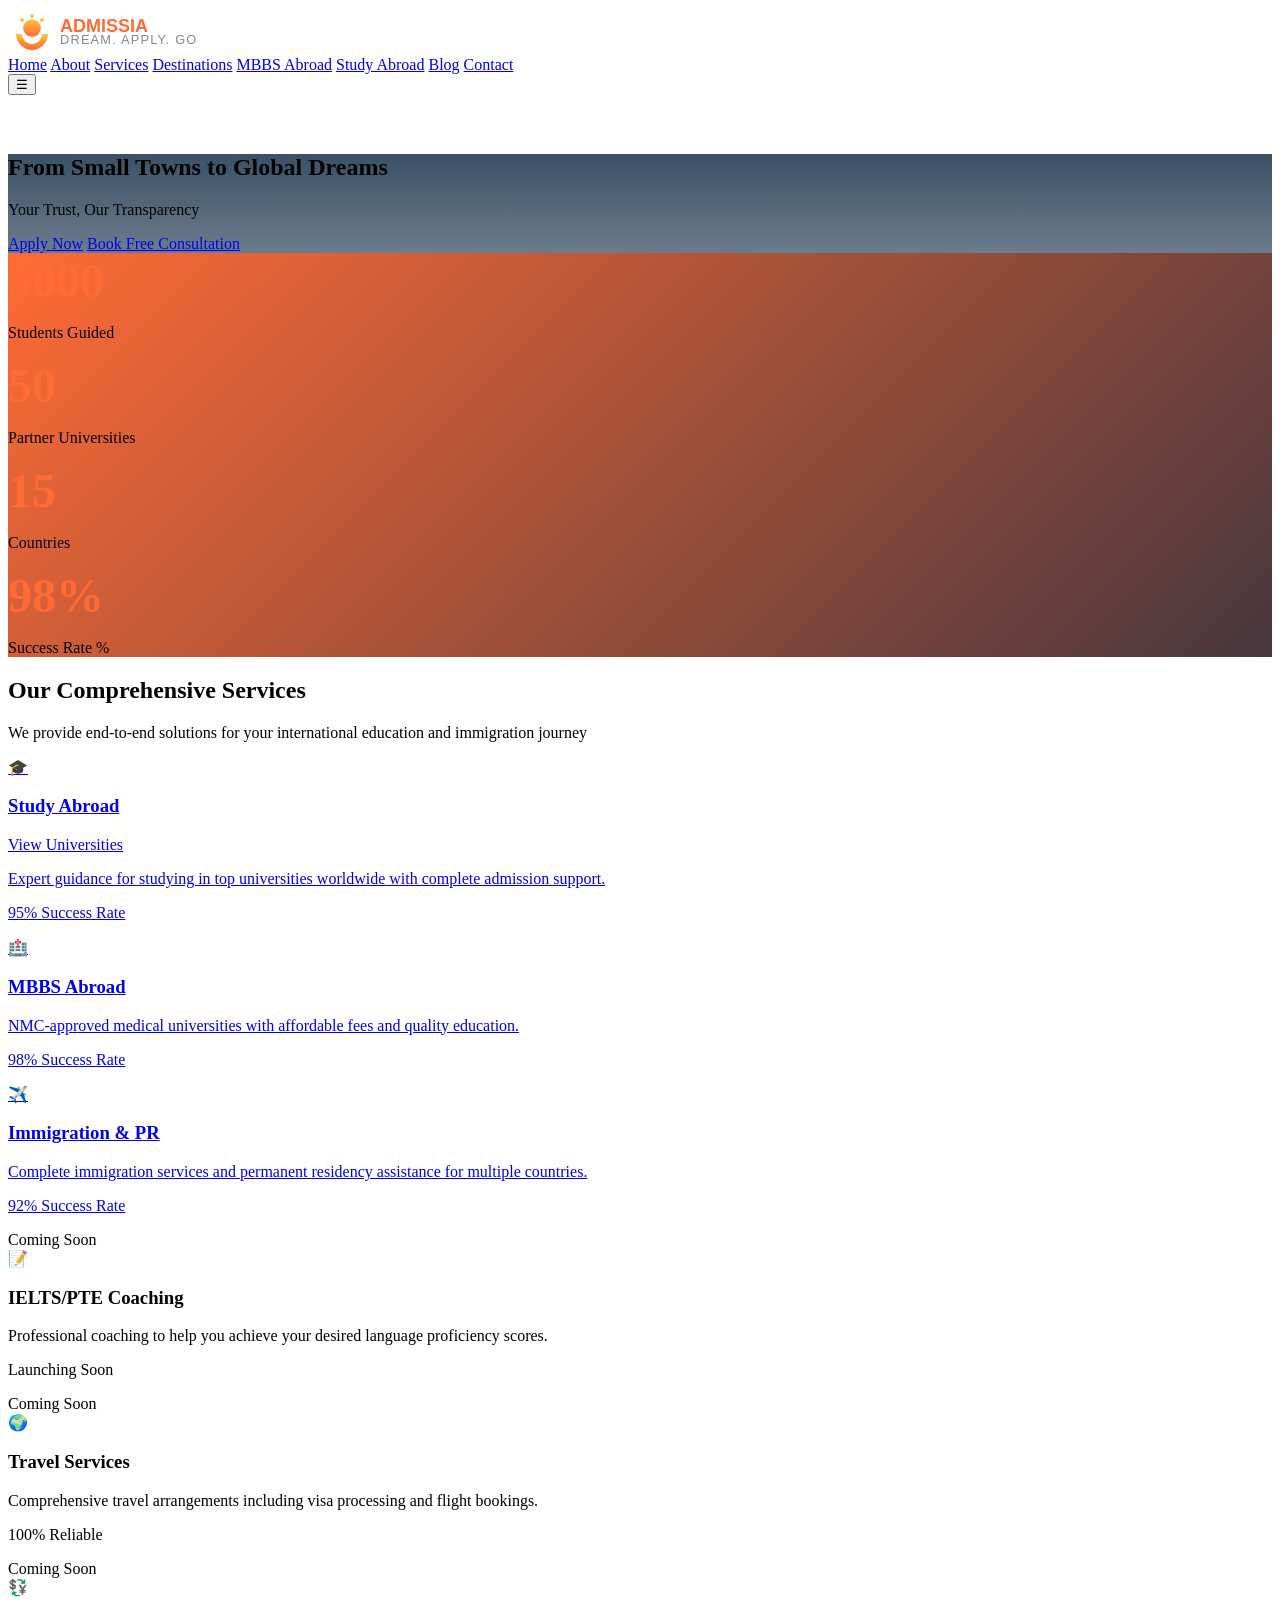
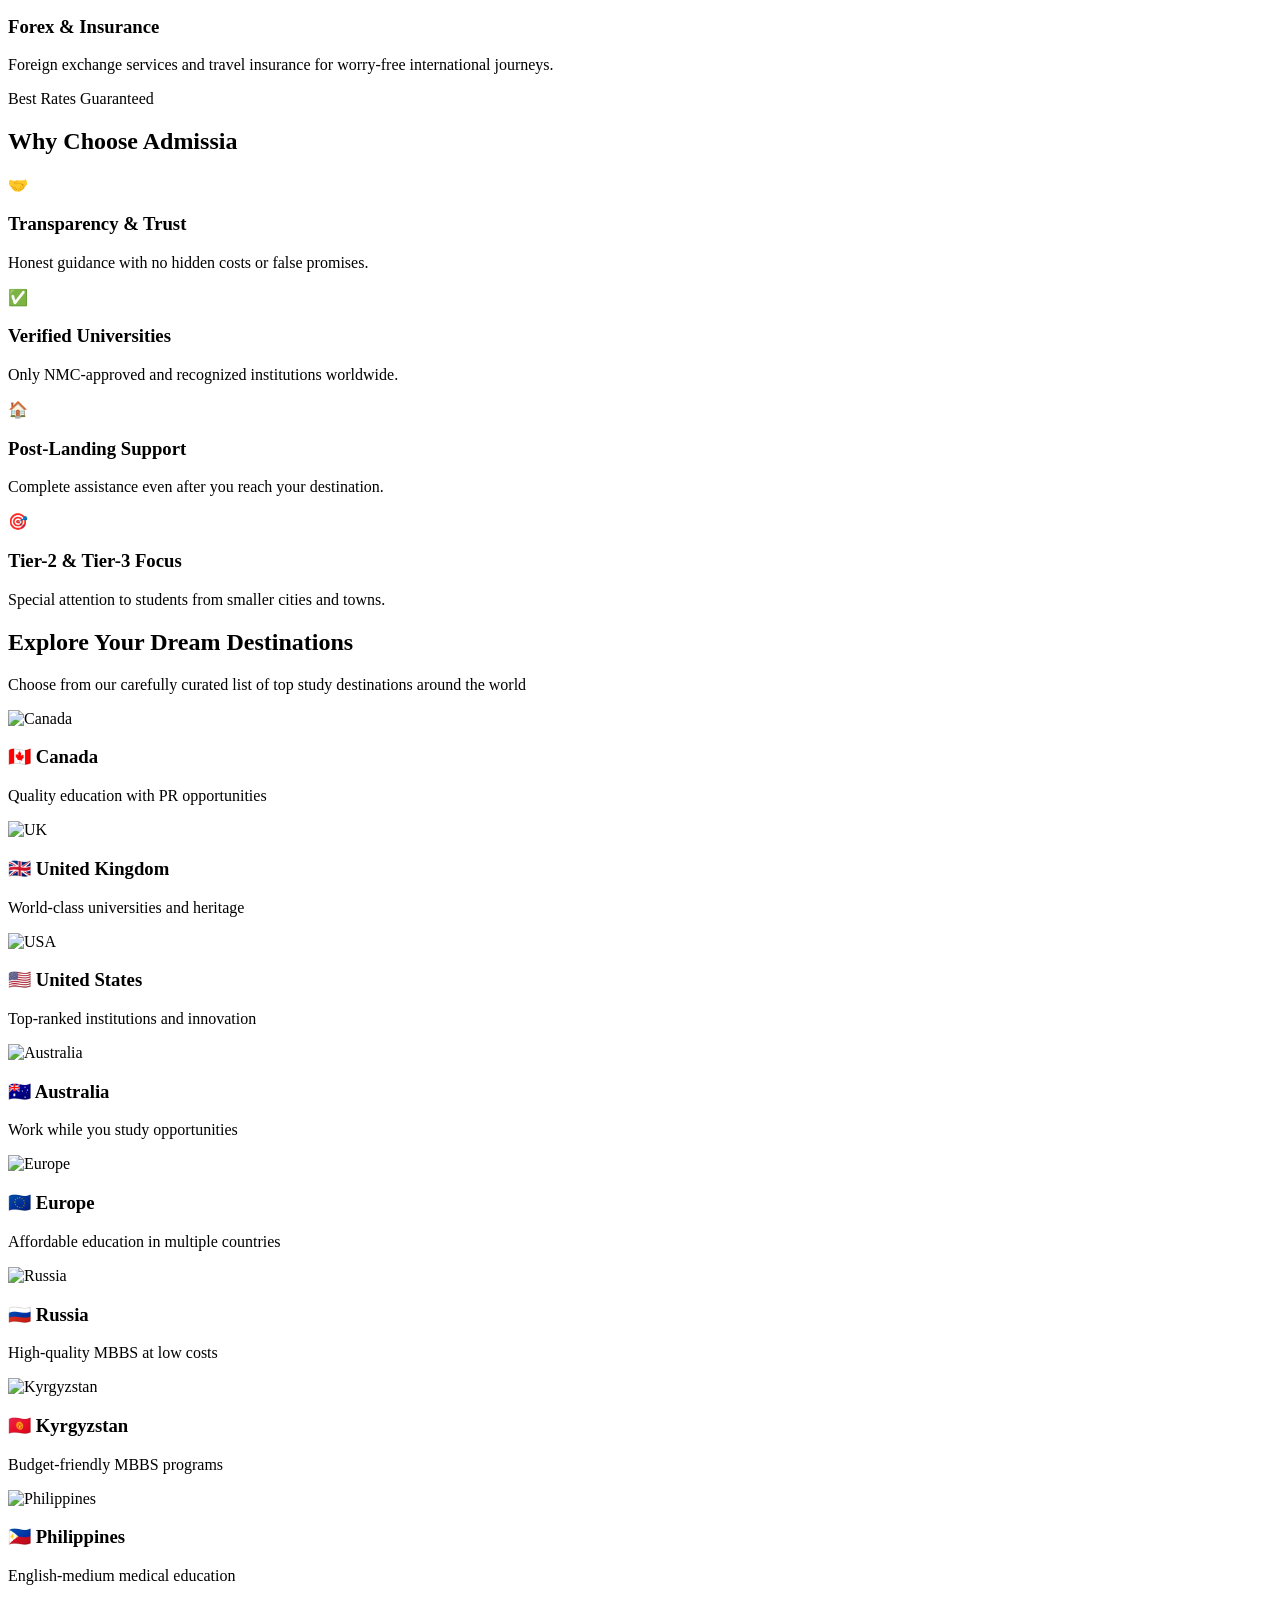
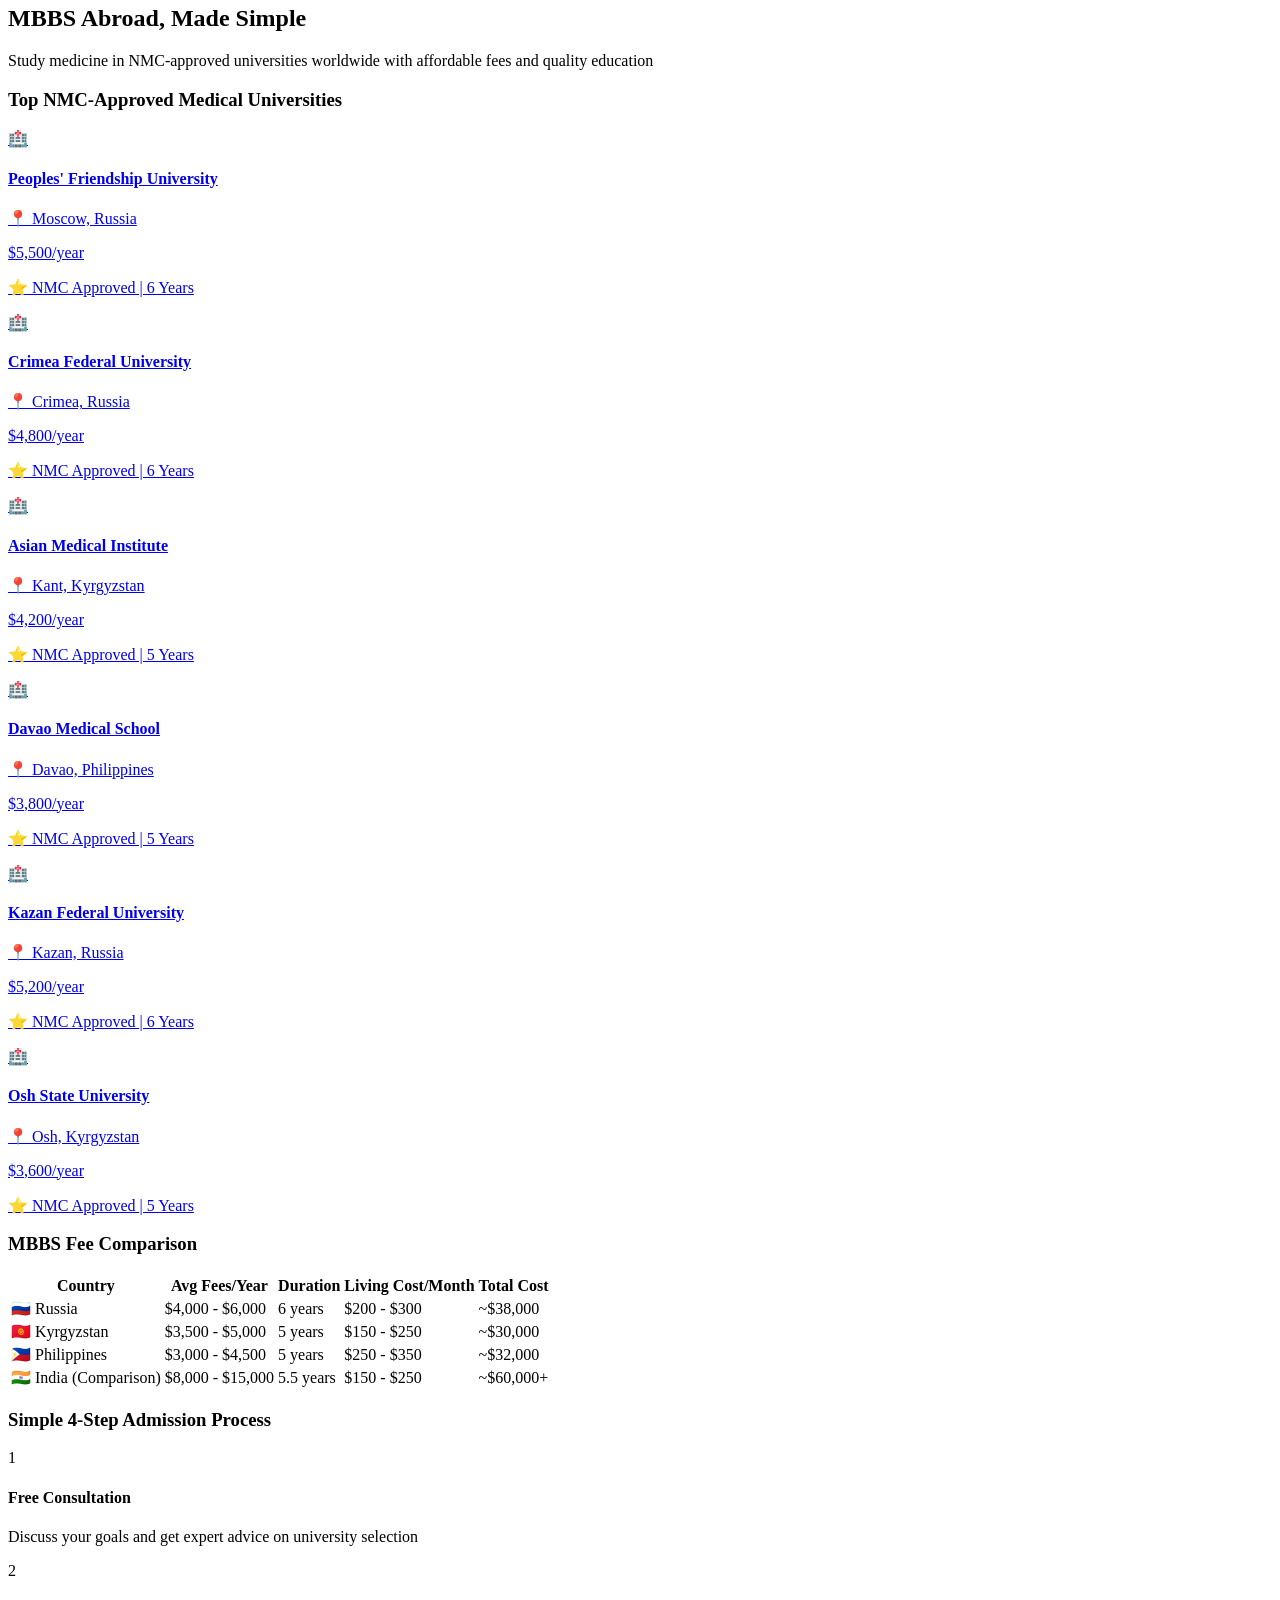
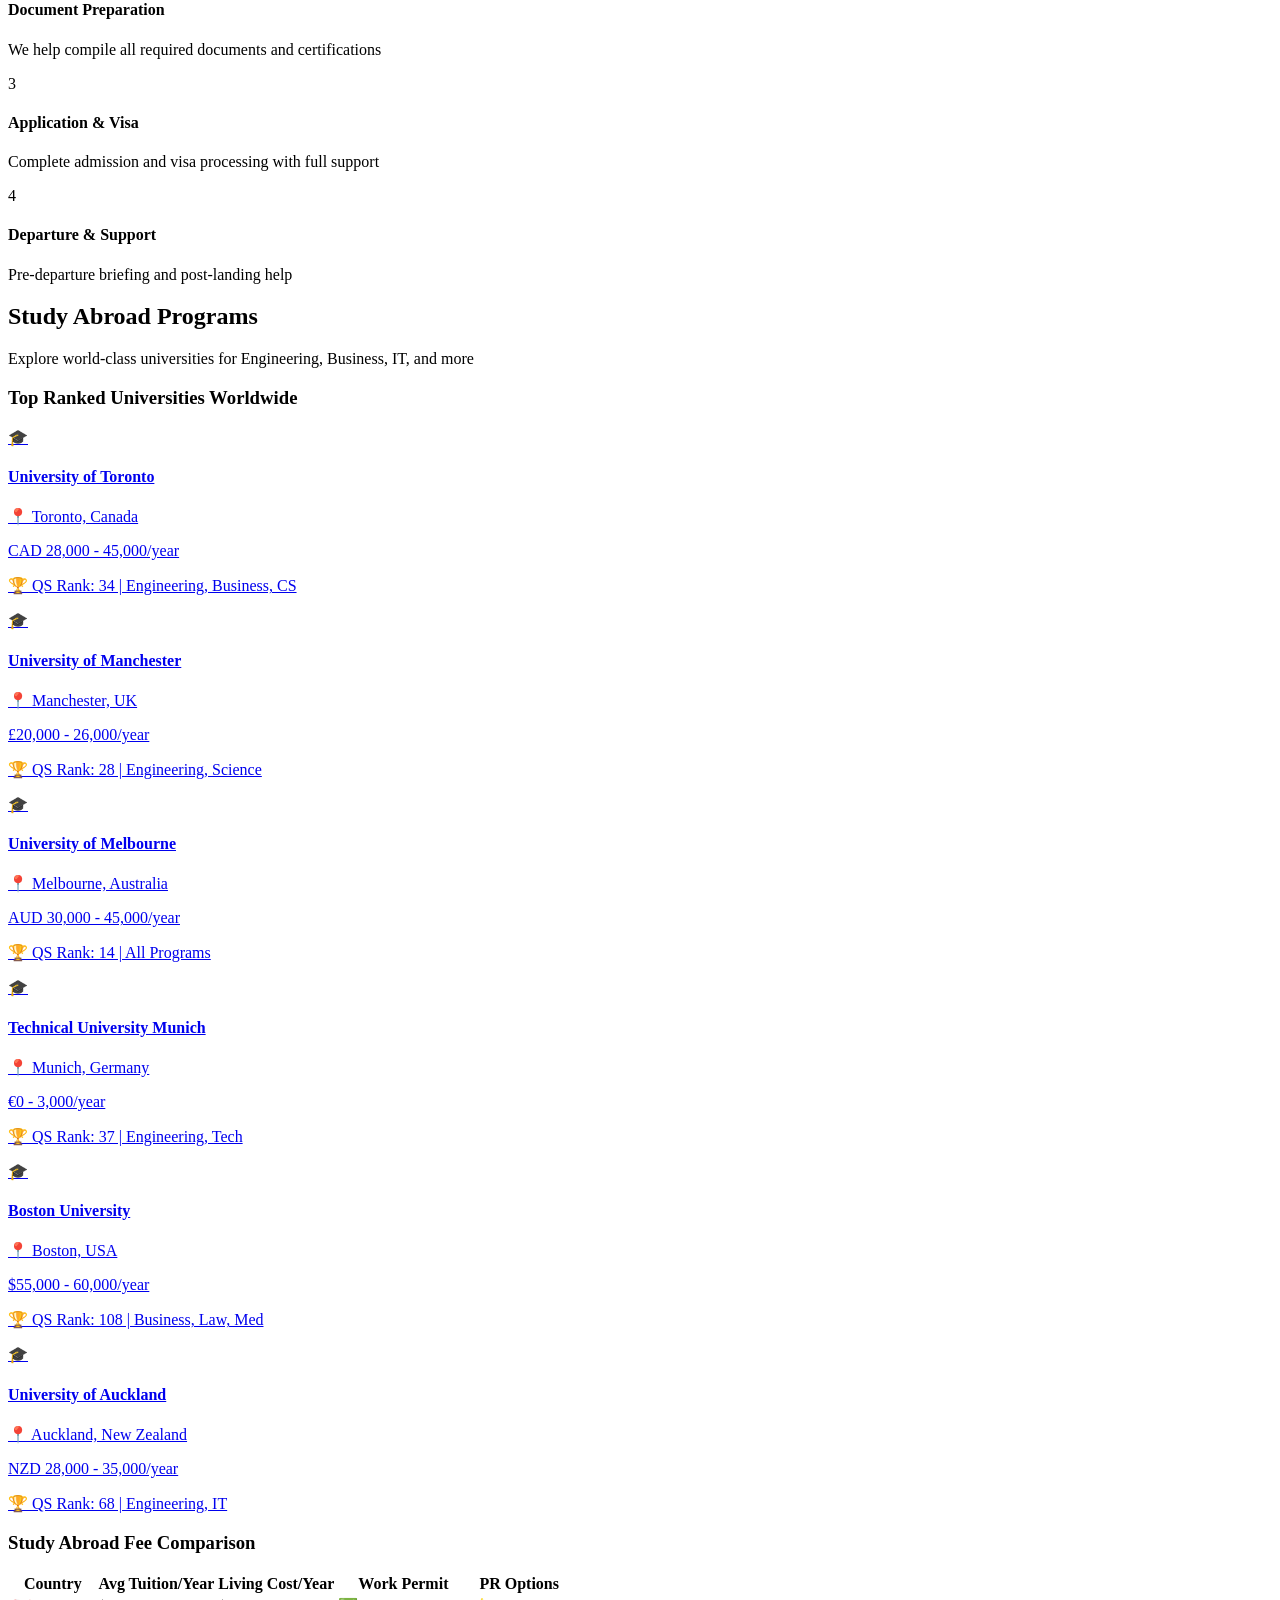
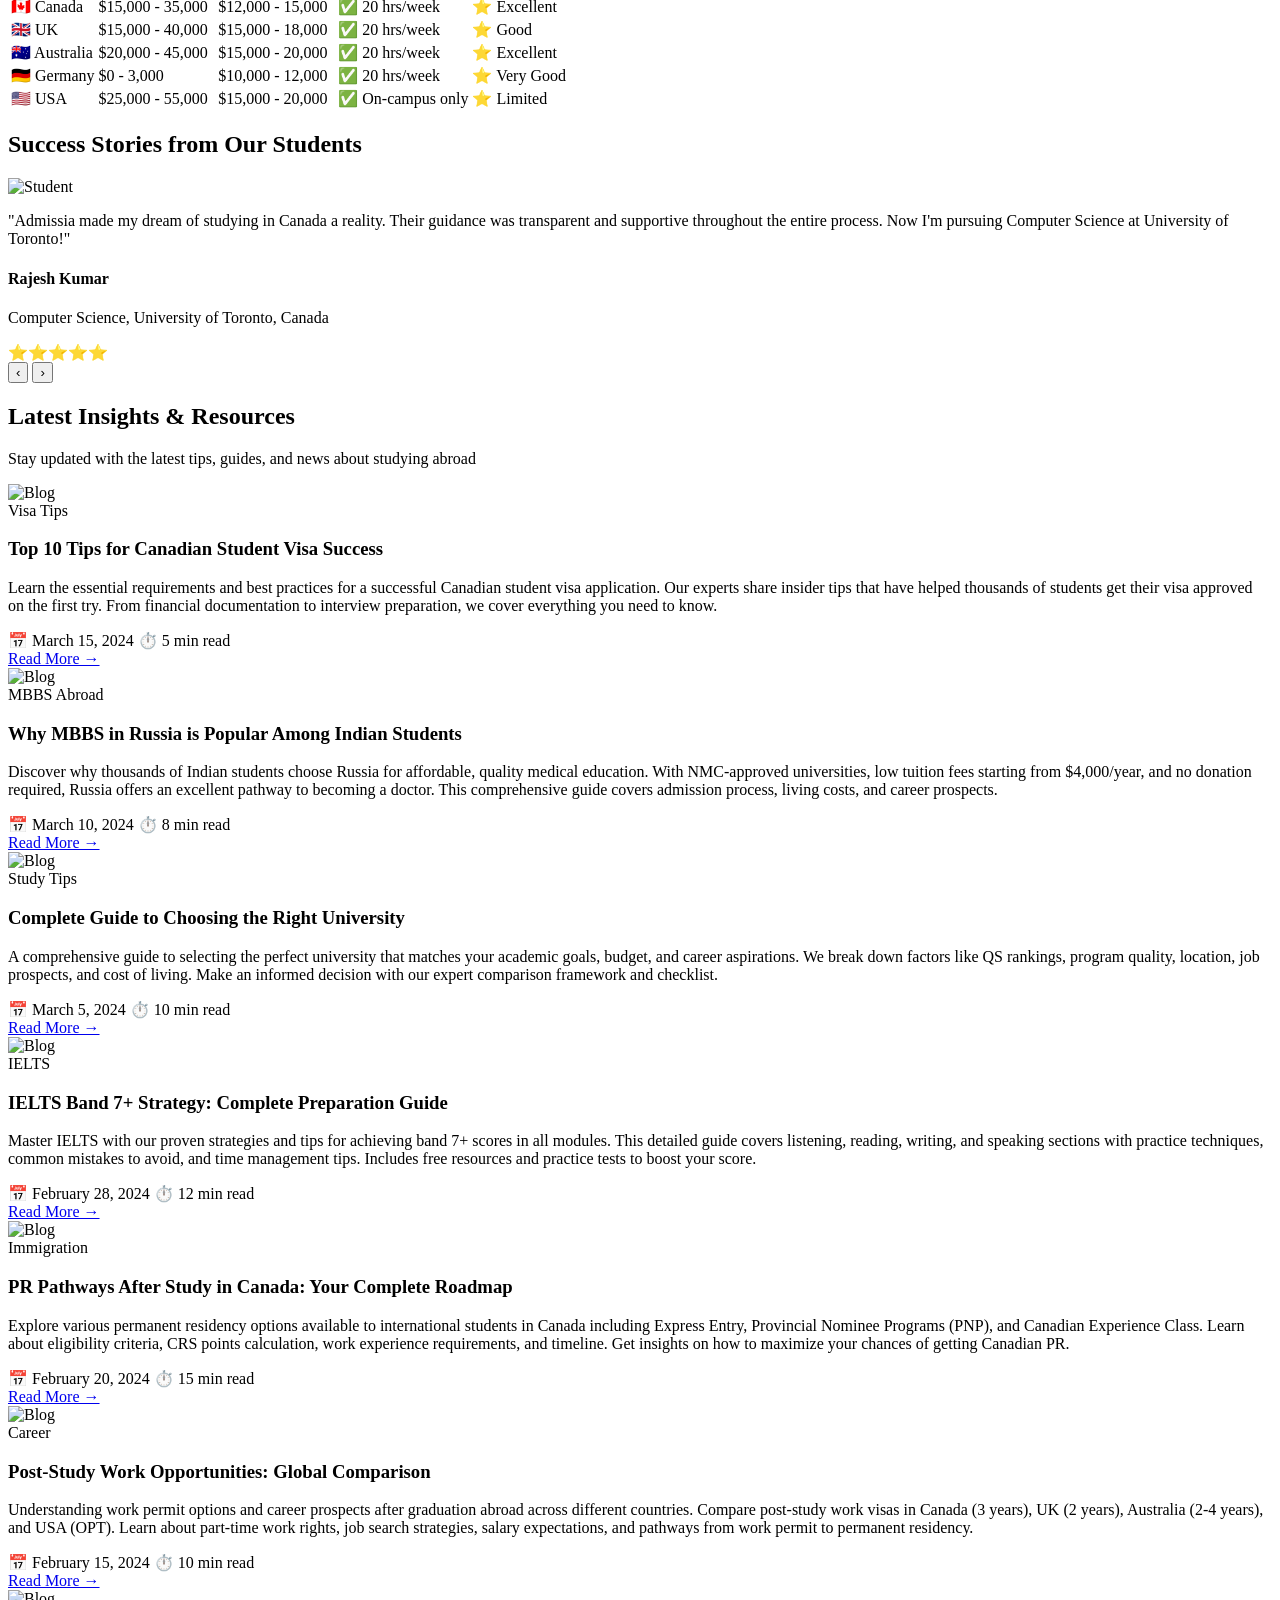
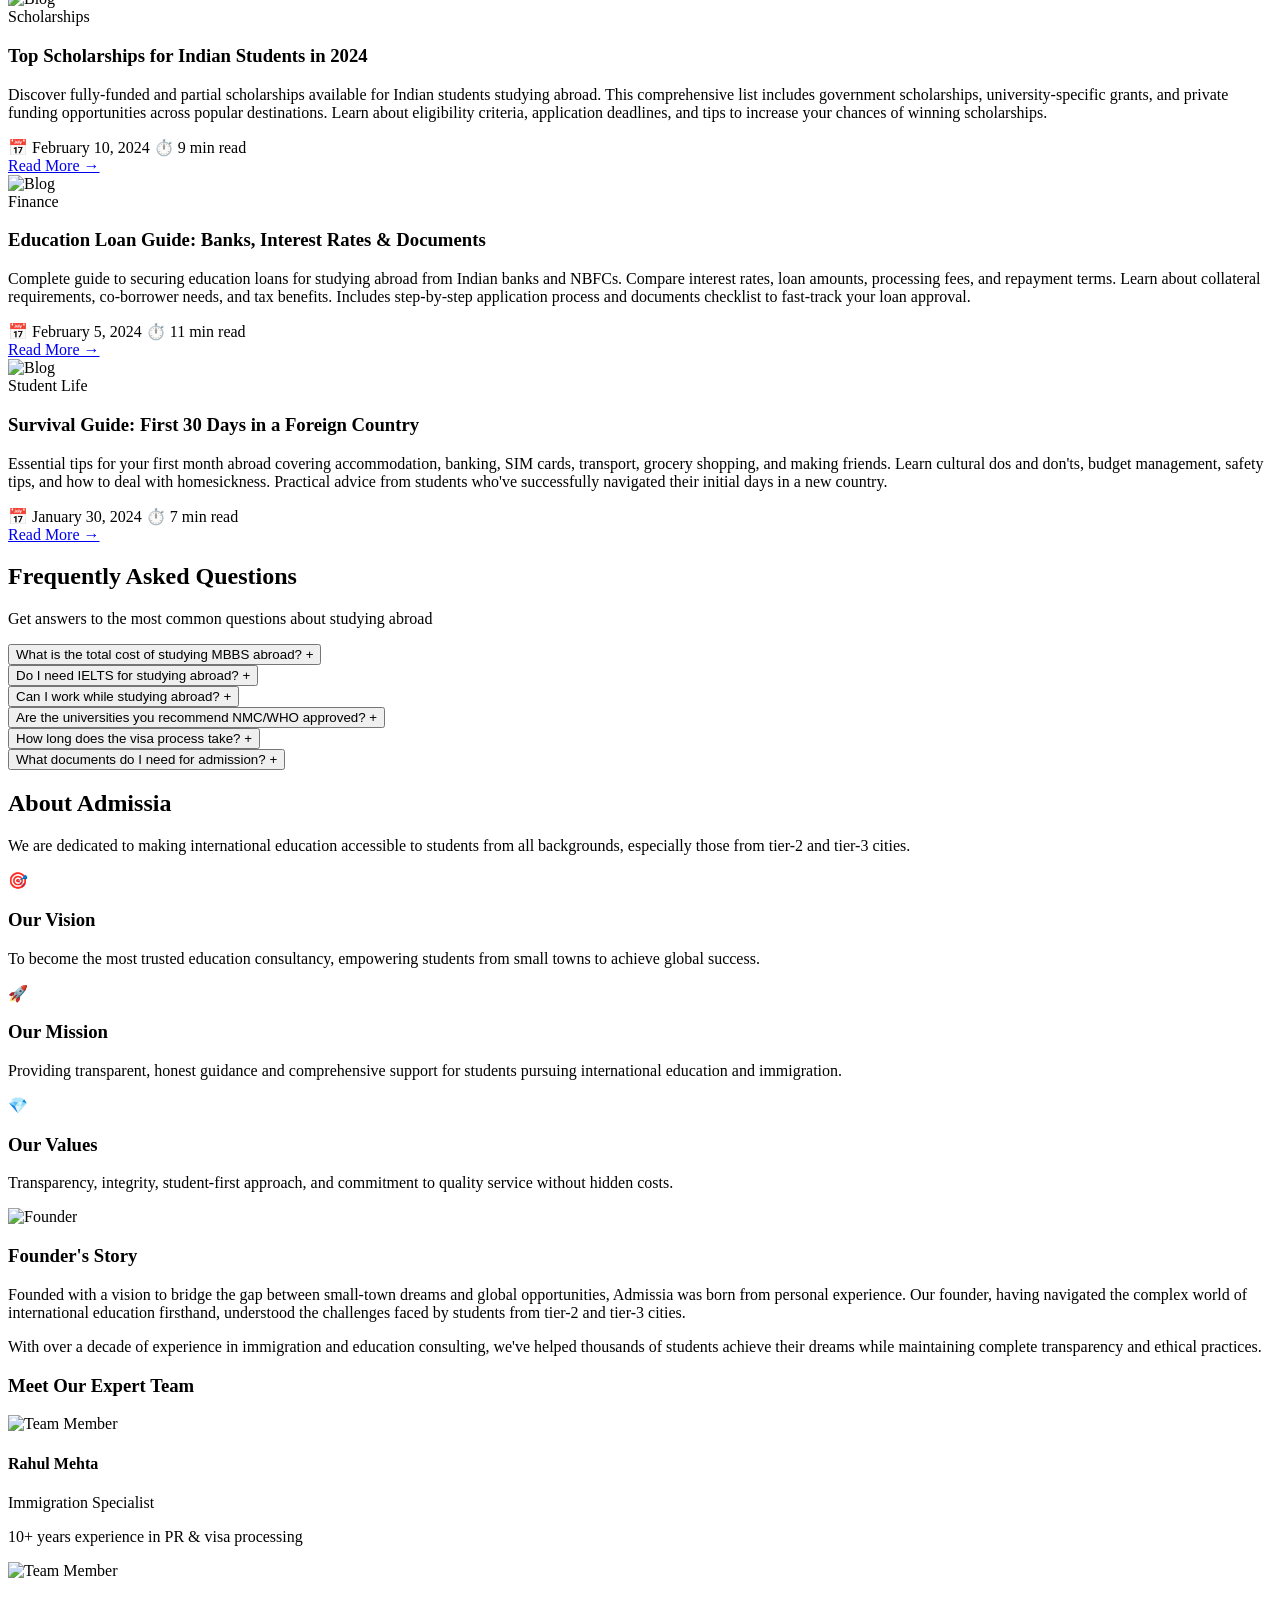
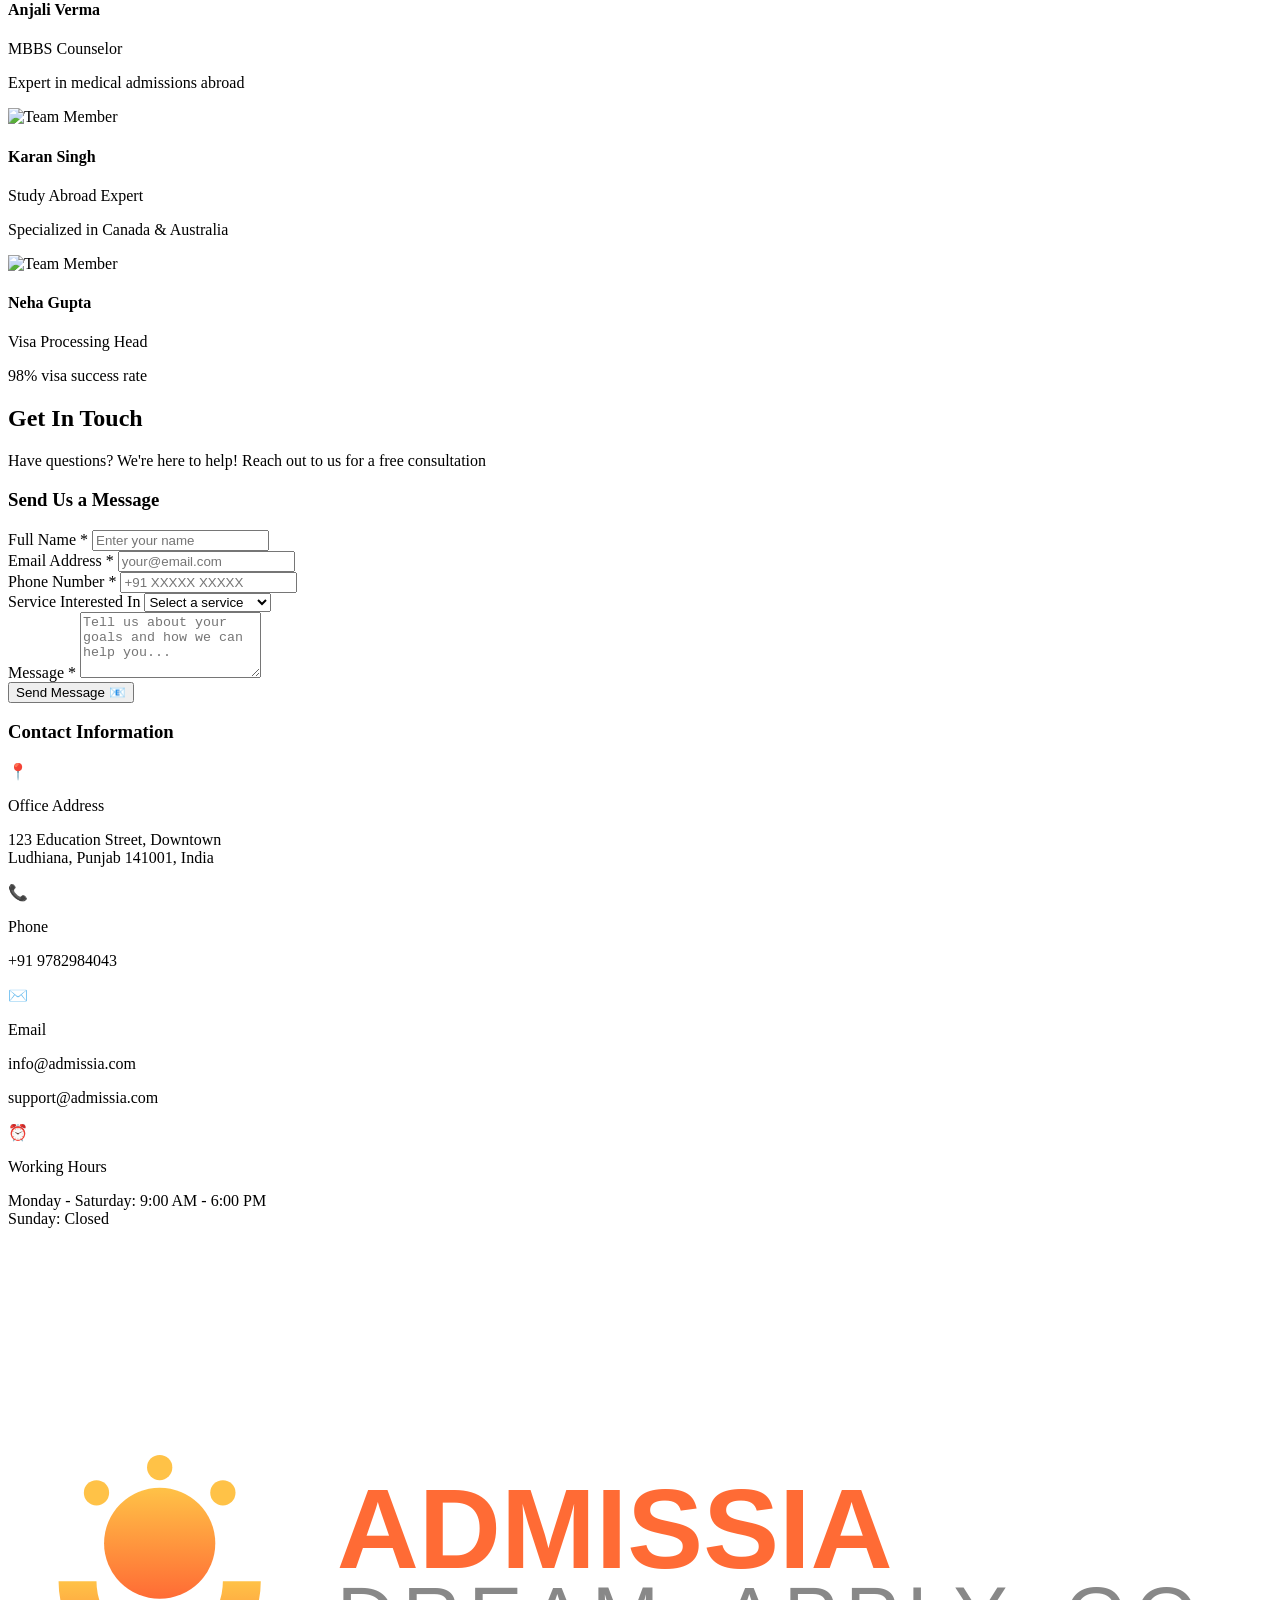
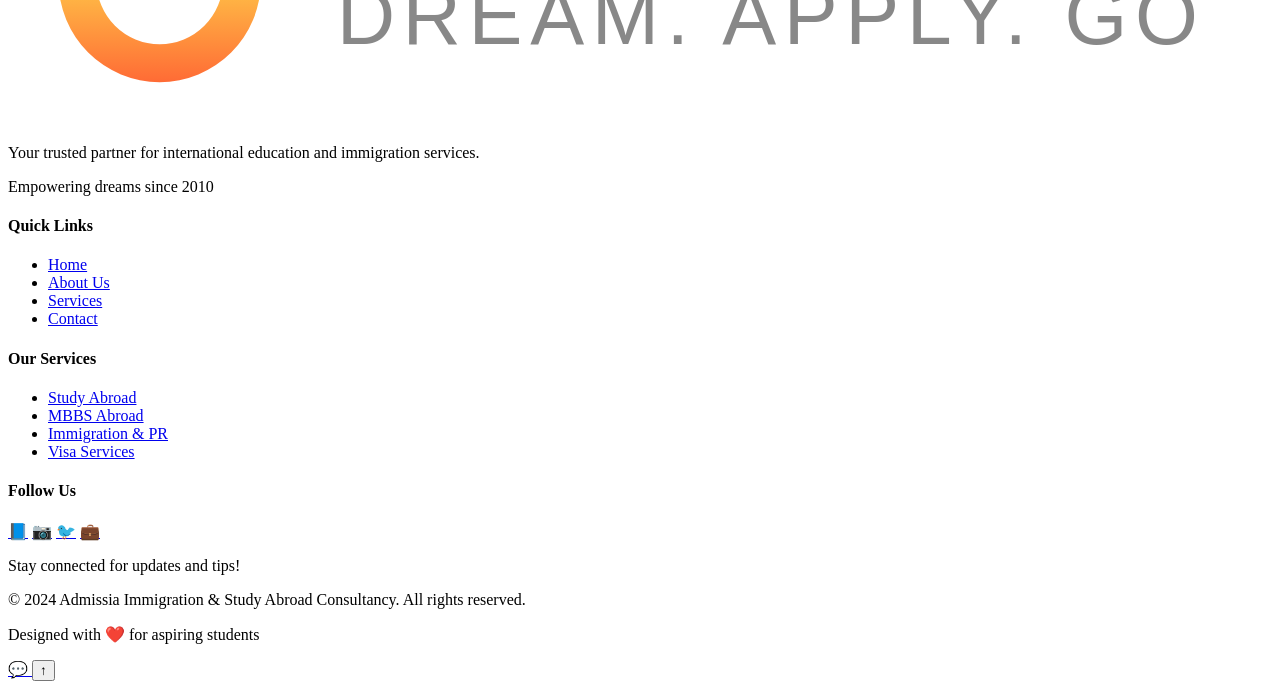
==== commit 7c0f08aa: "fix the images" ====
--- a/index.html
+++ b/index.html
@@ -9,7 +9,7 @@
     <link rel="stylesheet" href="./admissa.css">
     
 </head>
-<link rel="icon" type="image/svg+xml" href="./imges/favicon.svg">
+<link rel="icon" type="image/svg+xml" href="./images/favicon.svg">
 <body class="font-sans text-gray-800">
     <nav class="bg-[#0A2540] text-white sticky top-0 z-50 shadow-lg">
         <div class="container mx-auto px-4 py-4">
@@ -17,7 +17,7 @@
                 <!-- Logo -->
                <div class="logo-container">
                    <div class="logo-wrapper">
-                        <img src="./imges/logo.svg" alt="Admissia Logo" class="logo">
+                        <img src="./images/logo.svg" alt="Admissia Logo" class="logo">
                     </div>
                 </div>
                 
@@ -1039,7 +1039,7 @@
             <div class="grid grid-cols-1 md:grid-cols-4 gap-8 mb-8">
                 <div>
                     <h3 class="text-2xl font-bold text-[#FF6B35] mb-4">
-                        <img src="./imges/logo.svg" alt="Admissia Logo">
+                        <img src="./images/logo.svg" alt="Admissia Logo">
                     </h3>
                     <p class="text-gray-300 mb-4">Your trusted partner for international education and immigration services.</p>
                     <p class="text-sm text-gray-400">Empowering dreams since 2010</p>
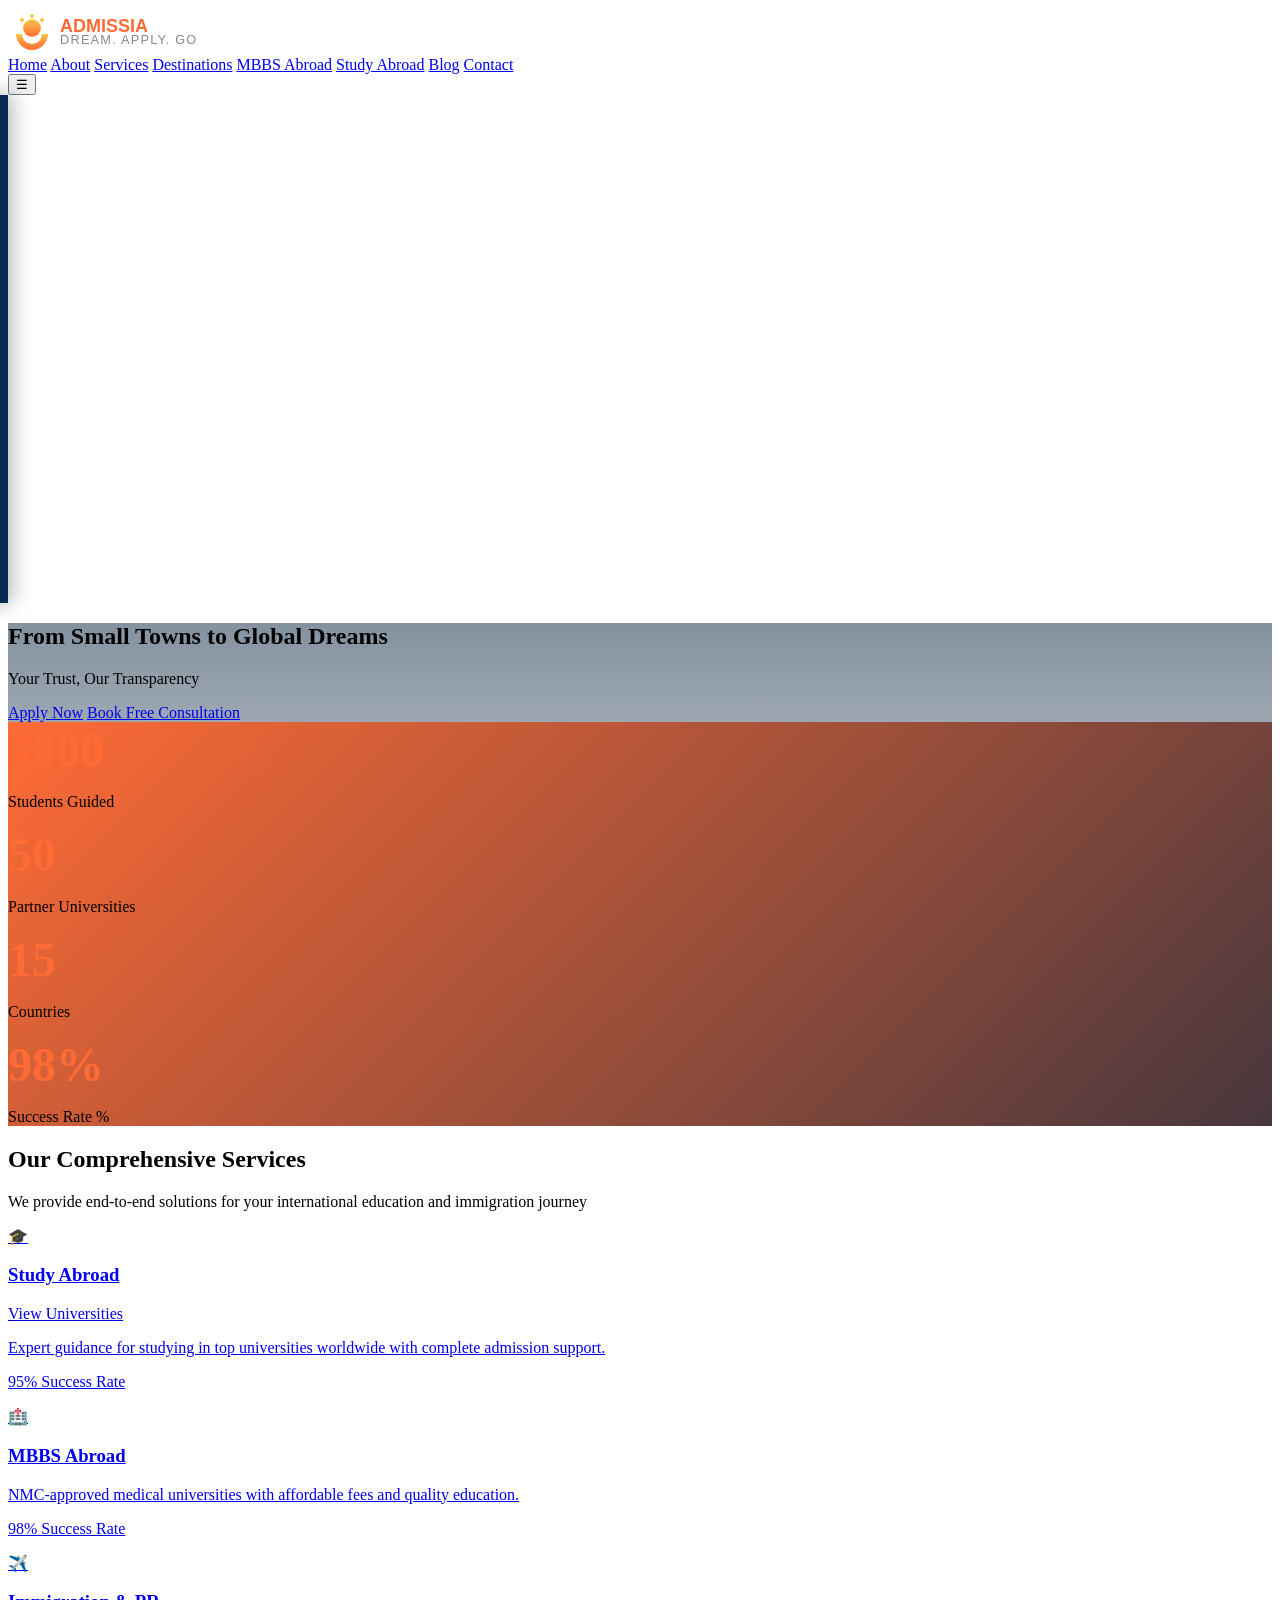
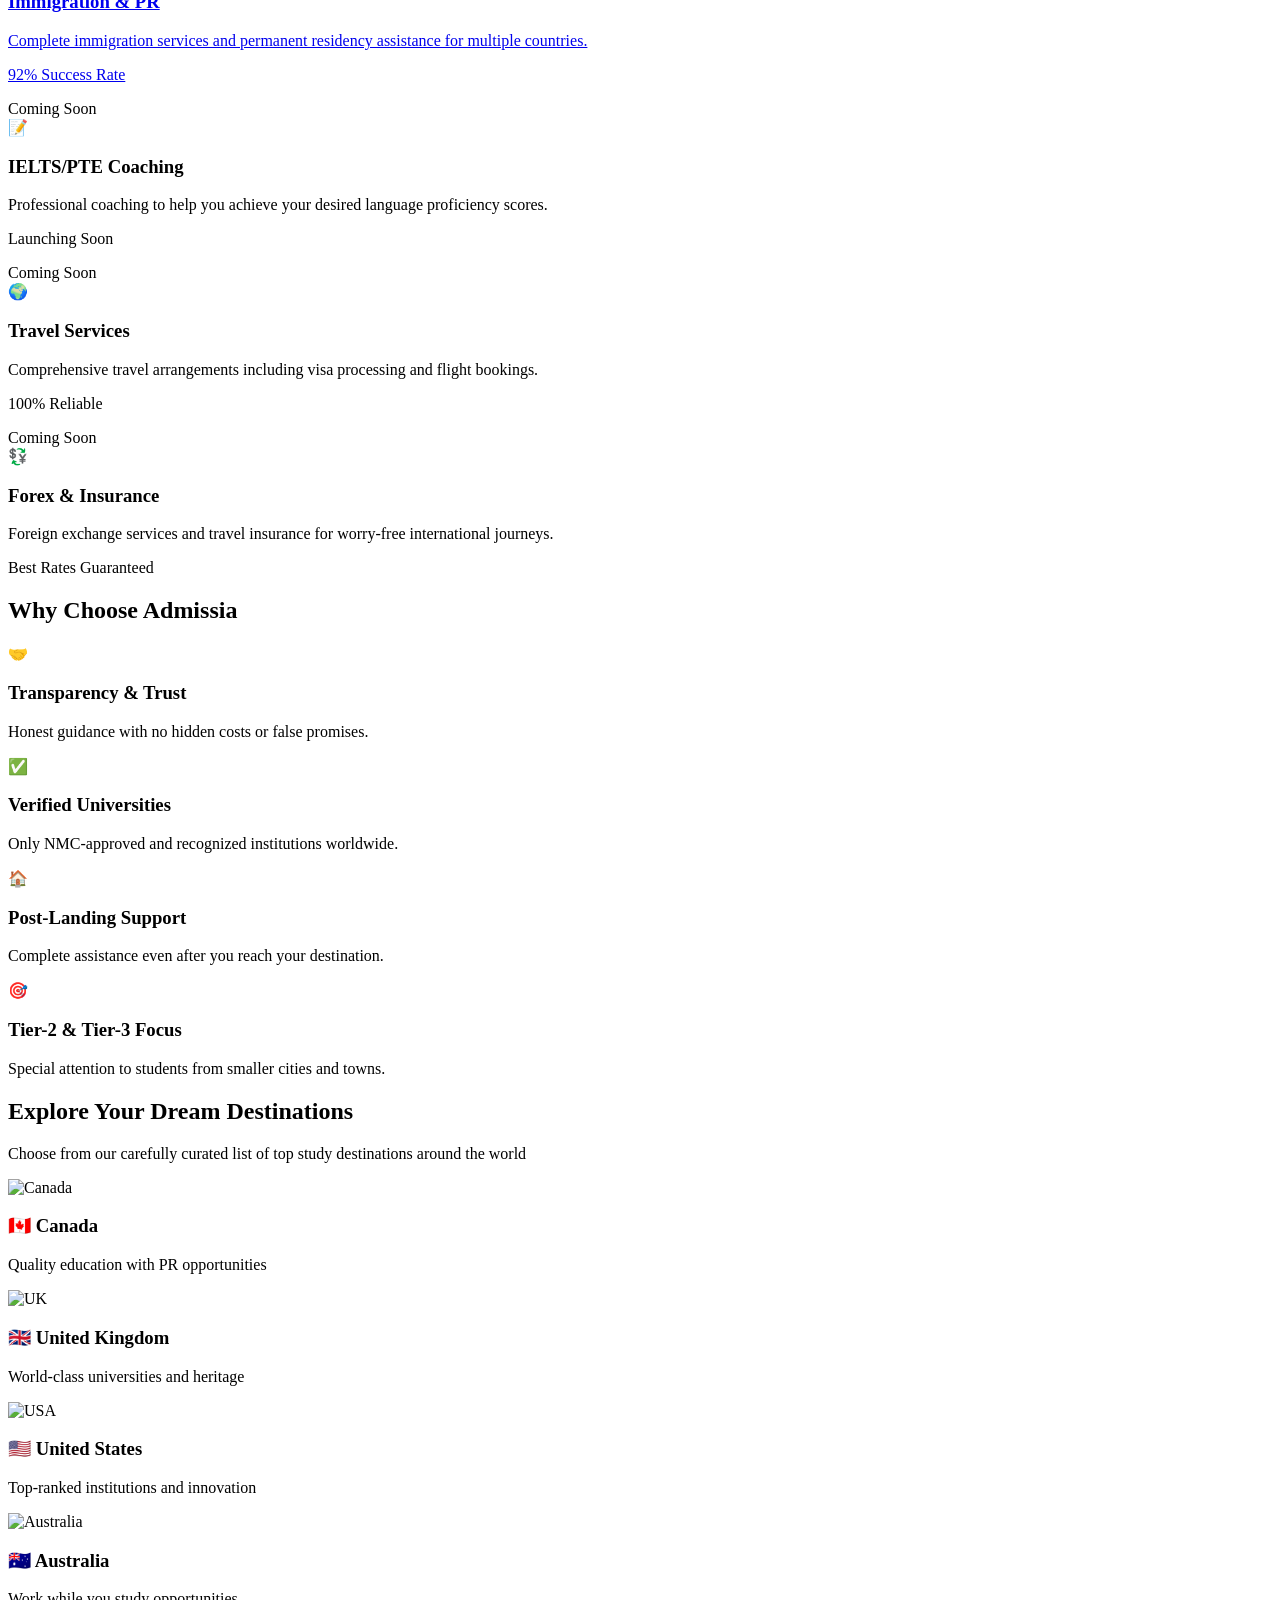
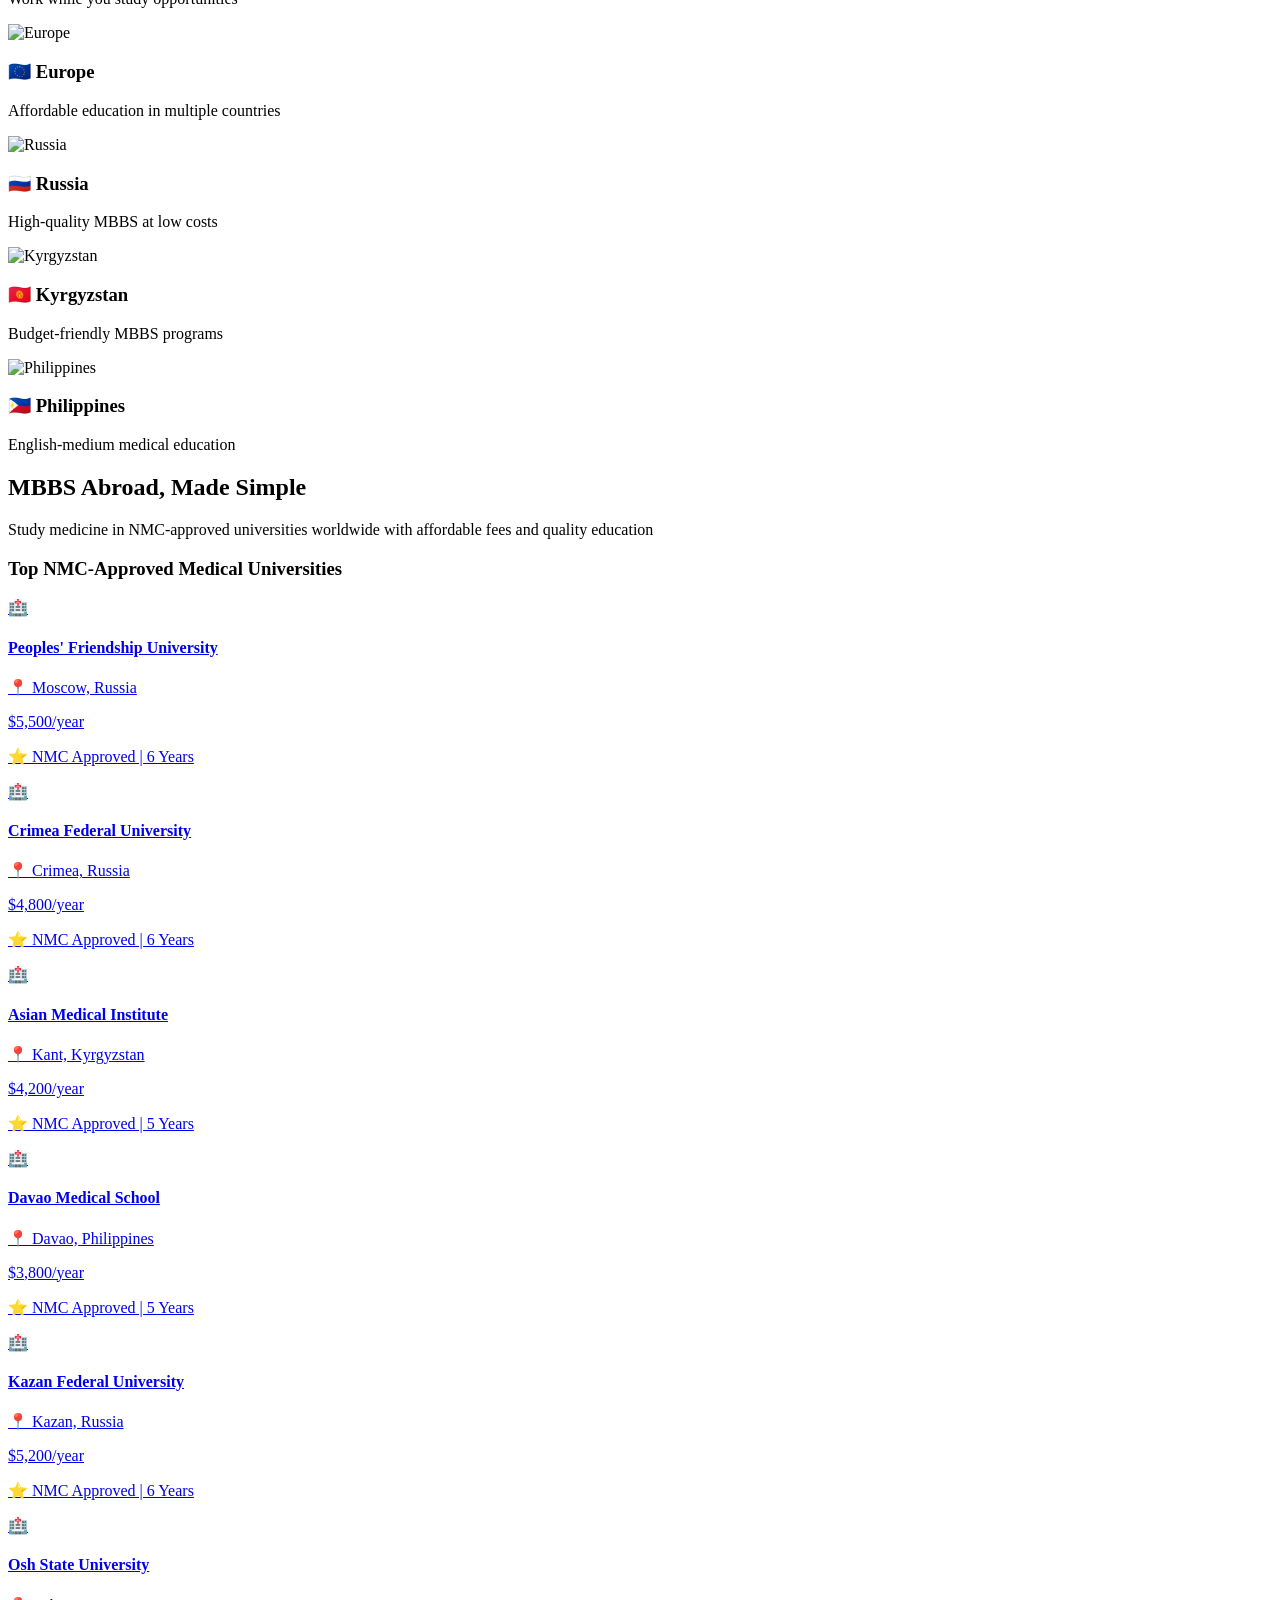
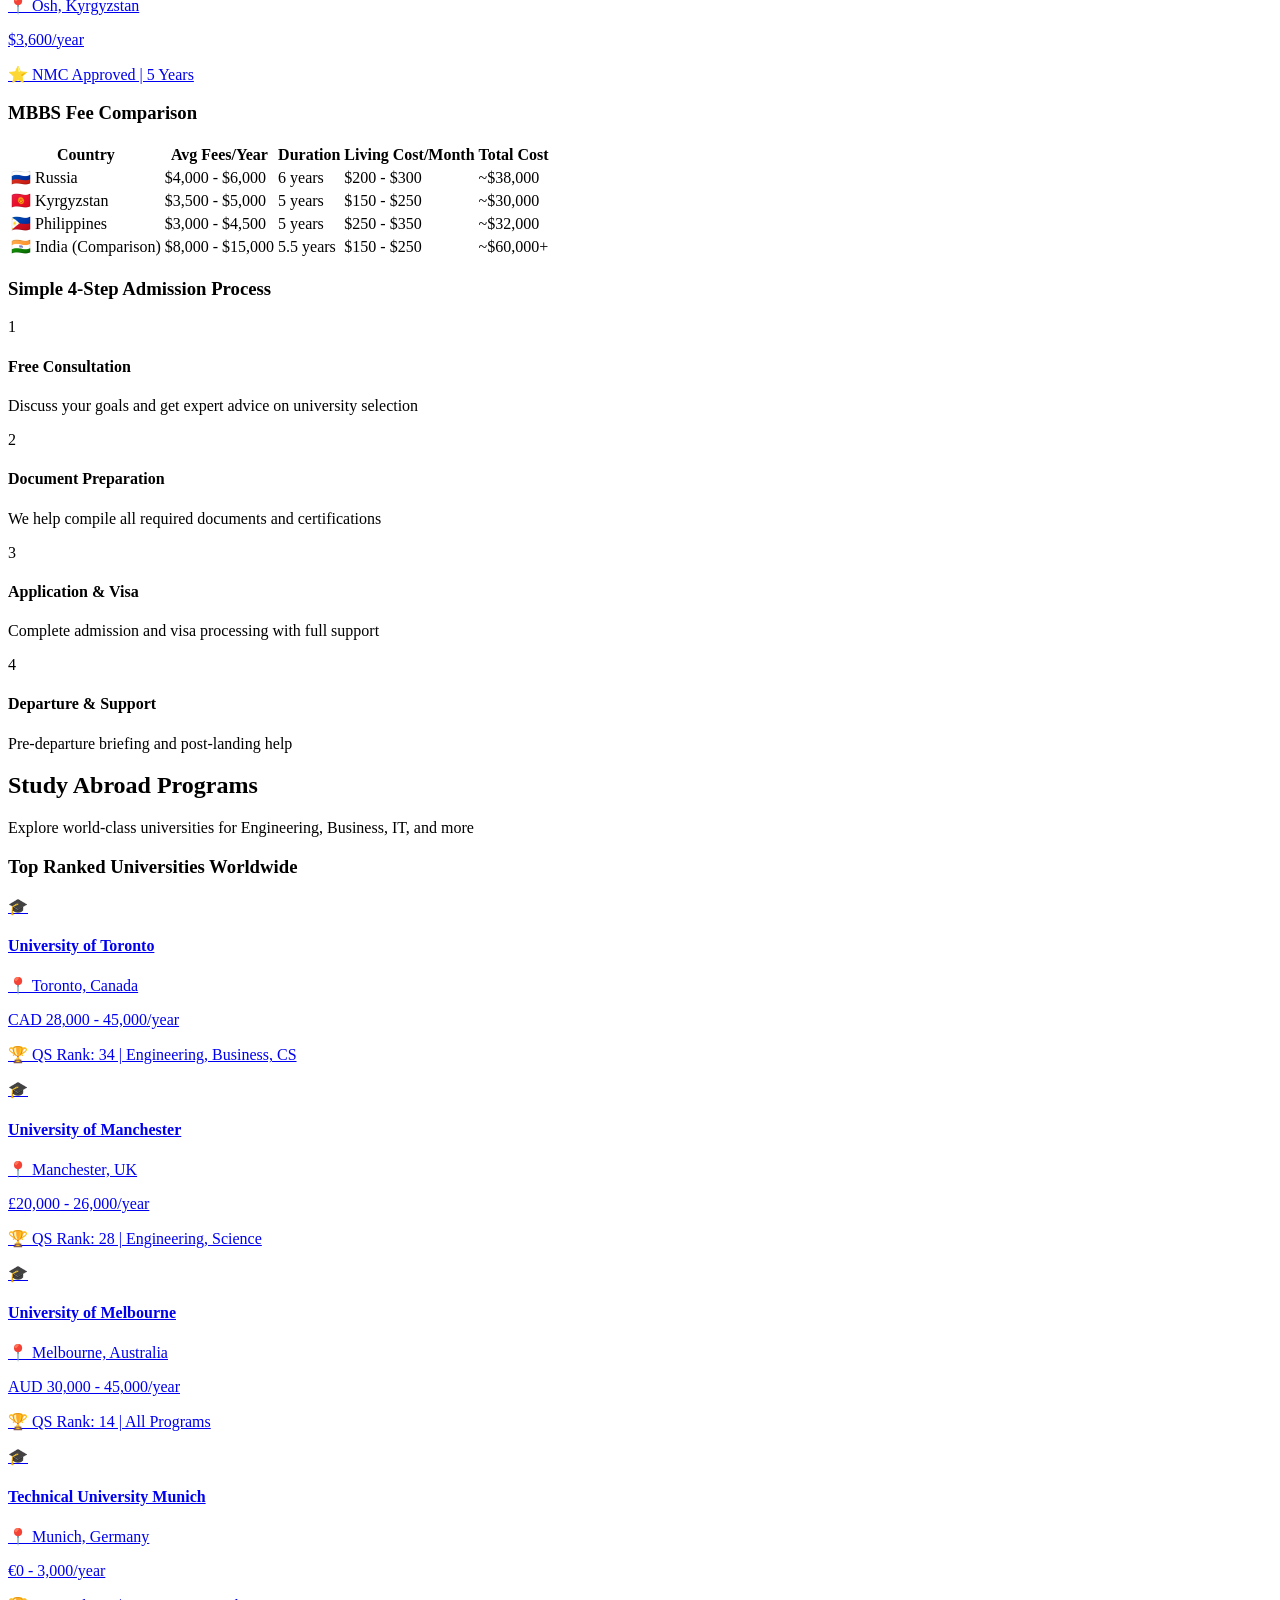
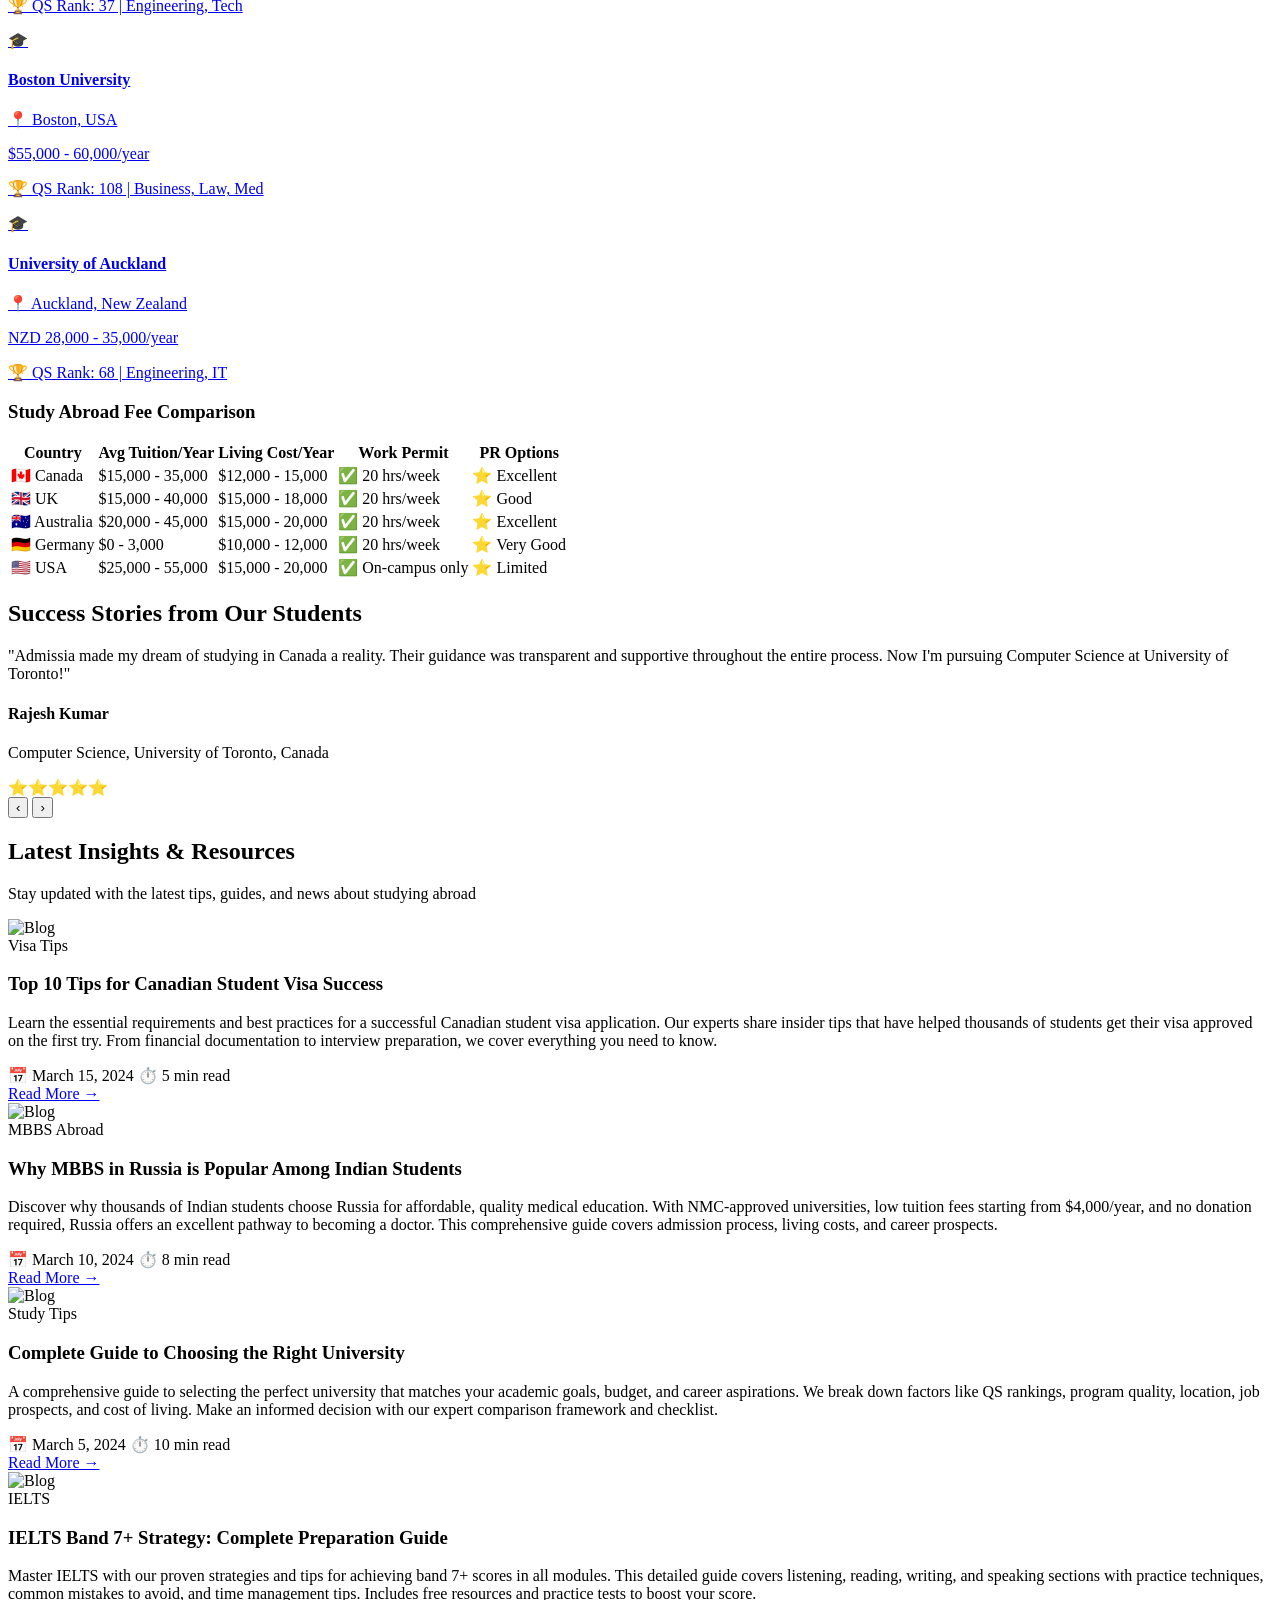
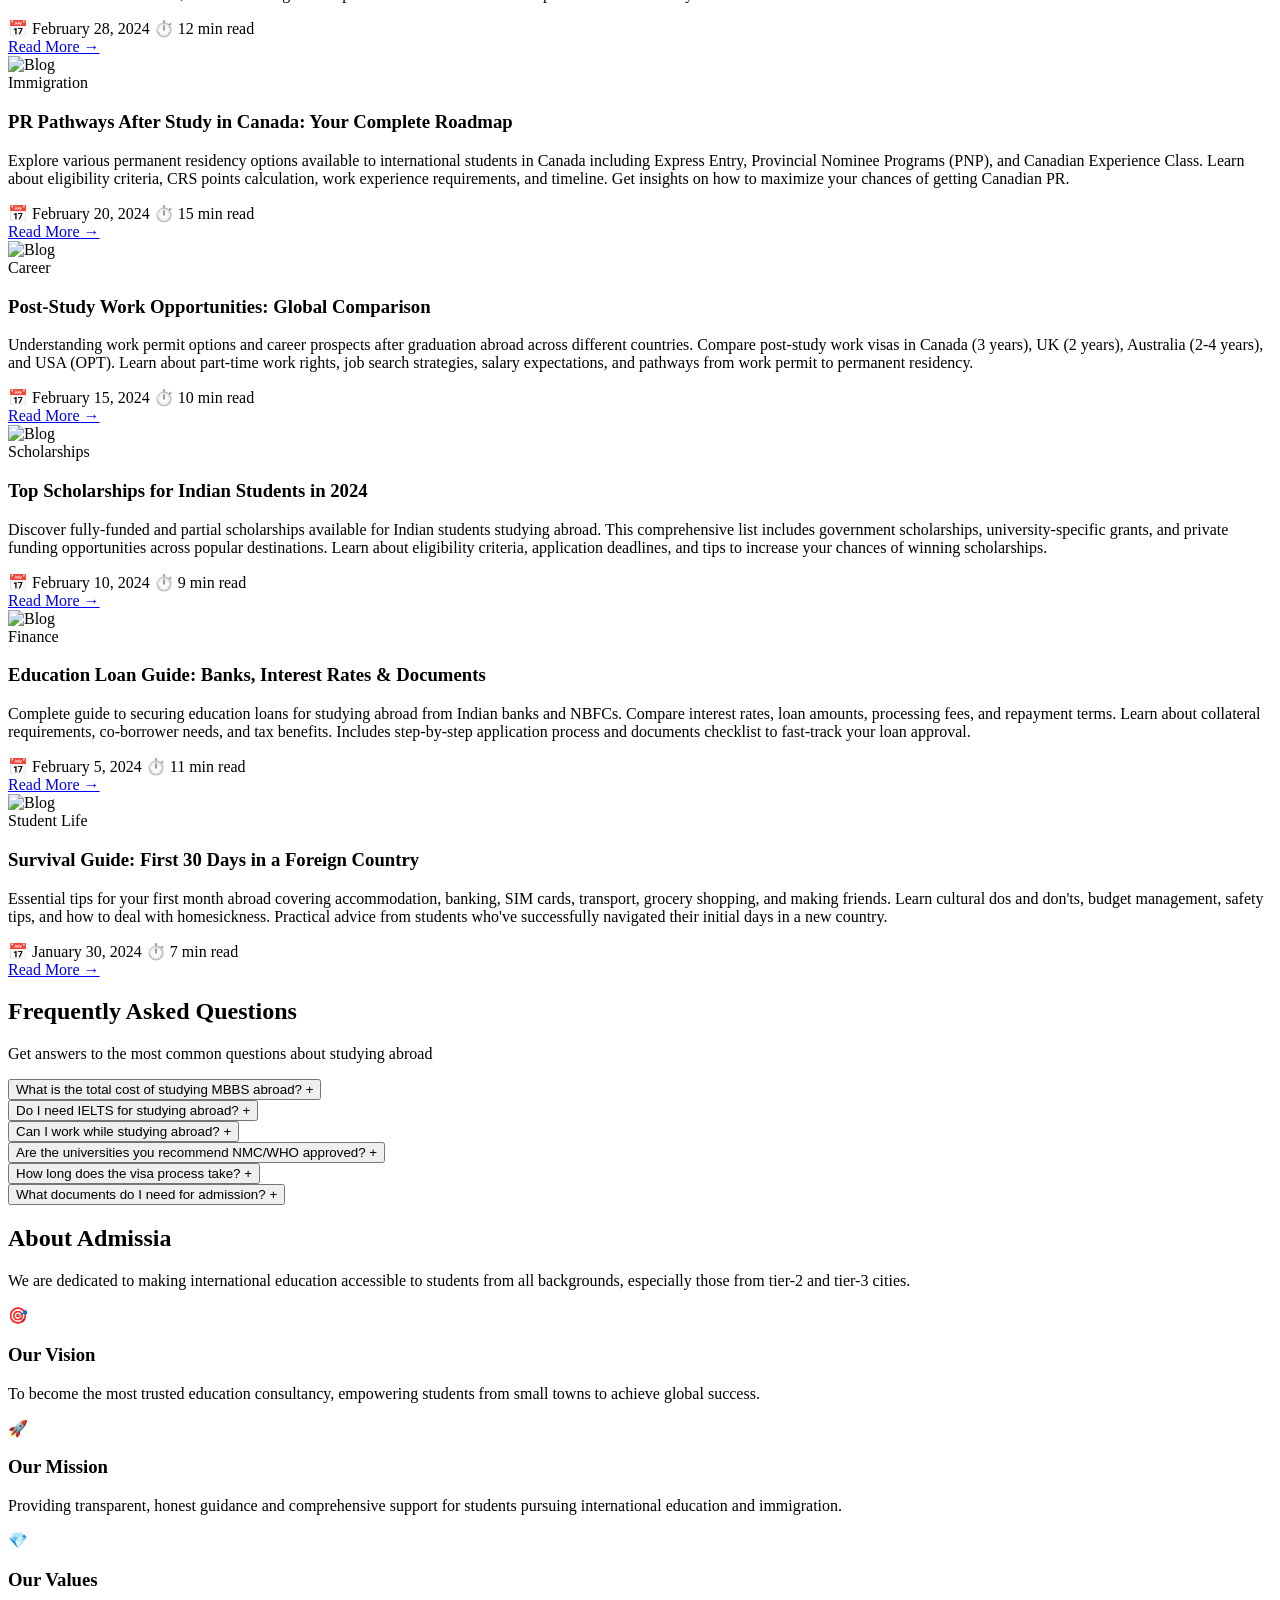
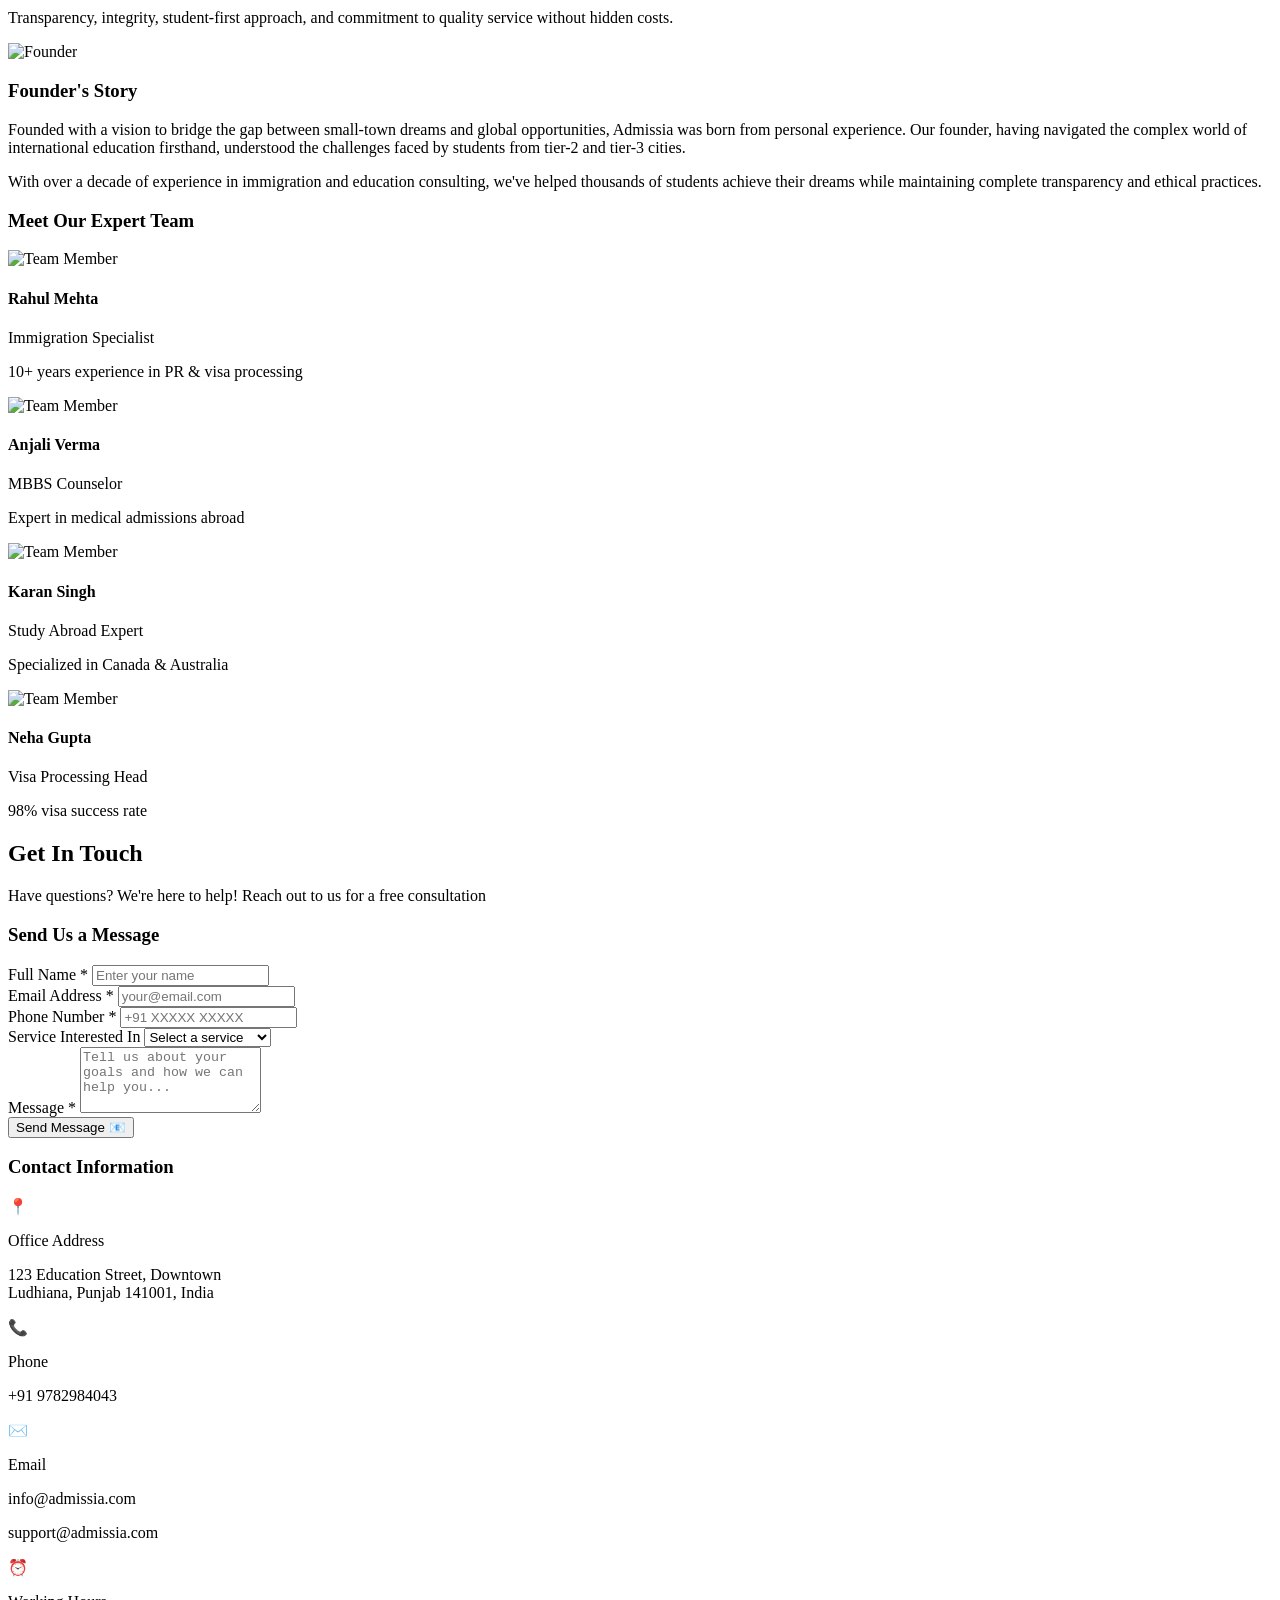
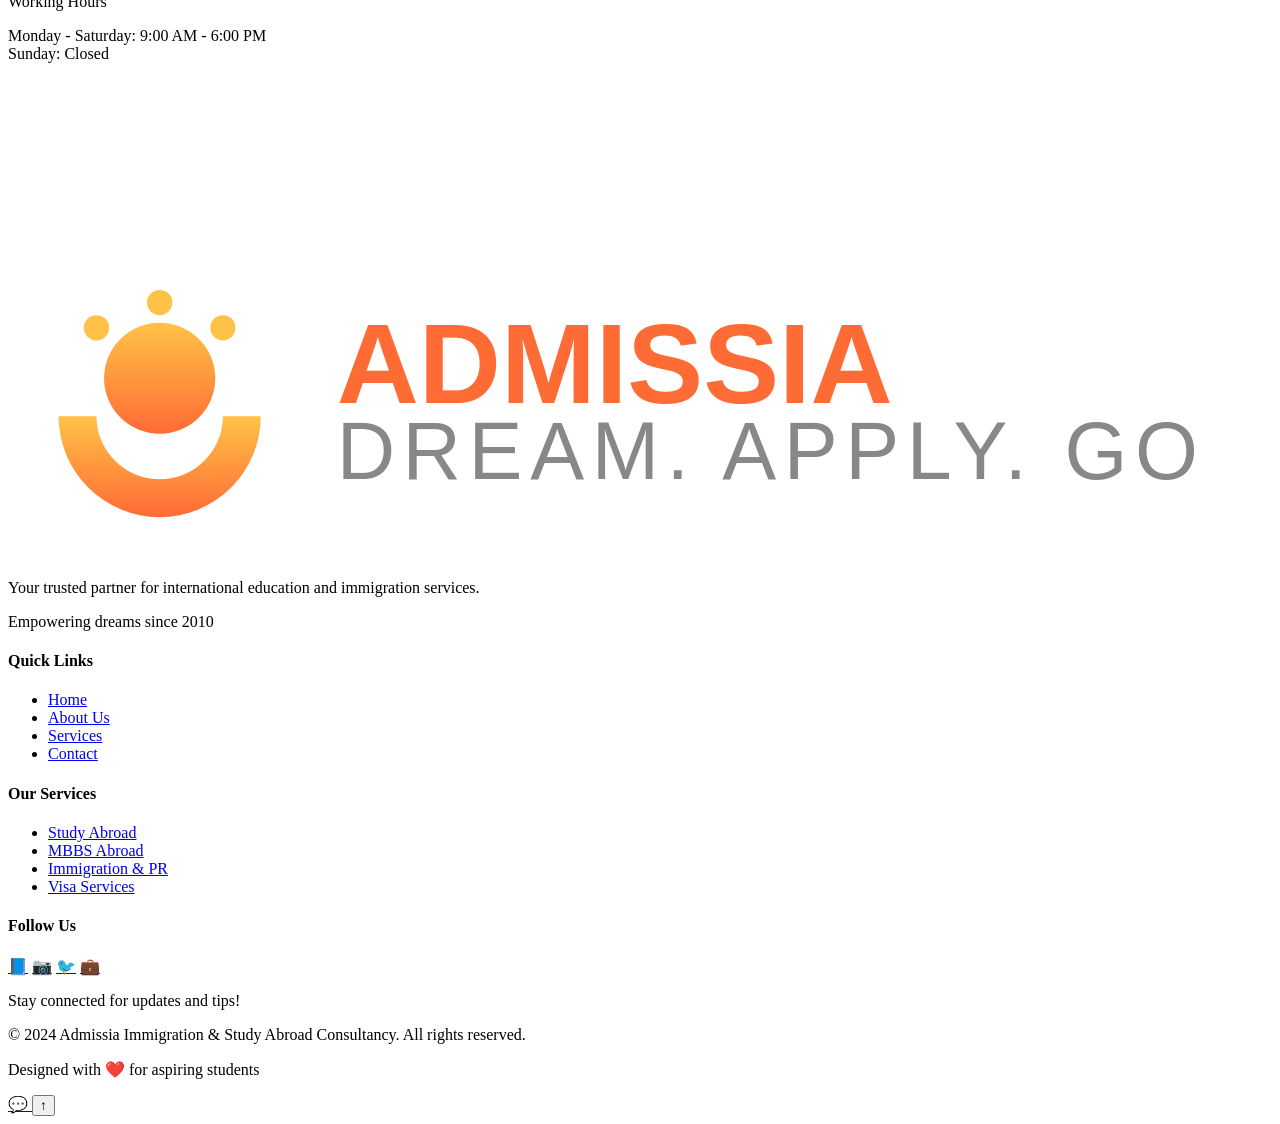
==== commit 5aabd447: "fix the navbar" ====
--- a/index.html
+++ b/index.html
@@ -11,7 +11,7 @@
 </head>
 <link rel="icon" type="image/svg+xml" href="./images/favicon.svg">
 <body class="font-sans text-gray-800">
-    <nav class="bg-[#0A2540] text-white sticky top-0 z-50 shadow-lg">
+    <nav class="site-nav bg-[#062b4f] text-white sticky top-0 z-50 shadow-lg">
         <div class="container mx-auto px-4 py-4">
             <div class="flex justify-between items-center">
                 <!-- Logo -->
@@ -39,10 +39,10 @@
         </div>
         
         <!-- Mobile Menu -->
-        <div id="mobile-menu" class="mobile-menu fixed top-0 left-0 h-full w-64 bg-[#0A2540] md:hidden z-50 shadow-xl">
+        <div id="mobile-menu" class="mobile-menu fixed top-0 left-0 h-screen md:hidden">
             <div class="p-4">
                 <button id="close-menu" type="button" aria-label="Close menu" class="text-3xl mb-6">×</button>
-                <div class="flex flex-col space-y-4">
+                <div class="flex flex-col">
                     <a href="#home" class="mobile-link hover:text-[#FF6B35] transition">Home</a>
                     <a href="#about" class="mobile-link hover:text-[#FF6B35] transition">About</a>
                     <a href="#services" class="mobile-link hover:text-[#FF6B35] transition">Services</a>
@@ -54,6 +54,9 @@
                 </div>
             </div>
         </div>
+
+        <!-- Mobile menu overlay -->
+        <div id="mobile-menu-overlay" class="mobile-menu-overlay fixed inset-0 md:hidden" style="display: none; background: rgba(0, 0, 0, 0.5); z-index: 65; transition: opacity 320ms ease;"></div>
     </nav>
 
     <a href="#main" class="sr-only focus:not-sr-only">Skip to main content</a>
@@ -67,7 +70,7 @@
             <div class="text-center text-white px-4">
                 <h1 class="text-4xl md:text-6xl font-bold mb-4 float-animation">From Small Towns to Global Dreams</h1>
                 <p class="text-xl md:text-2xl mb-8">Your Trust, Our Transparency</p>
-                <div class="flex flex-col md:flex-row gap-4 justify-center">
+                <div class="flex flex-col md:flex-row gap-4 justify-center md:gap-4">
                     <a href="#contact" class="bg-[#FF6B35] hover:bg-[#e55a2b] px-8 py-3 rounded-lg font-semibold transition pulse-animation text-center">Apply Now</a>
                     <a href="https://wa.me/919782984043" target="_blank" class="border-2 border-white hover:bg-white hover:text-[#0A2540] px-8 py-3 rounded-lg font-semibold transition text-center">Book Free Consultation</a>
                 </div>
@@ -580,7 +583,7 @@
                 <div id="testimonial-container" class="bg-gradient-to-br from-[#0A2540] to-[#1a3a5f] rounded-lg shadow-2xl p-8 text-white">
                     <!-- Testimonial 1 -->
                     <div class="testimonial-slide active text-center">
-                        <img src="https://i.pravatar.cc/100?img=1" alt="Student" class="w-24 h-24 rounded-full mx-auto mb-4 border-4 border-[#FF6B35]">
+                        <!-- <img src="https://i.pravatar.cc/100?img=1" alt="Student" class="w-24 h-24 rounded-full mx-auto mb-4 border-4 border-[#FF6B35]"> -->
                         <p class="text-lg mb-4 italic">"Admissia made my dream of studying in Canada a reality. Their guidance was transparent and supportive throughout the entire process. Now I'm pursuing Computer Science at University of Toronto!"</p>
                         <h4 class="font-bold text-xl text-[#FF6B35]">Rajesh Kumar</h4>
                         <p class="text-gray-300 text-sm">Computer Science, University of Toronto, Canada</p>
@@ -591,7 +594,7 @@
                     
                     <!-- Testimonial 2 -->
                     <div class="testimonial-slide text-center">
-                        <img src="https://i.pravatar.cc/100?img=5" alt="Student" class="w-24 h-24 rounded-full mx-auto mb-4 border-4 border-[#FF6B35]">
+                        <!-- <img src="https://i.pravatar.cc/100?img=5" alt="Student" class="w-24 h-24 rounded-full mx-auto mb-4 border-4 border-[#FF6B35]"> -->
                         <p class="text-lg mb-4 italic">"I got admission to an NMC-approved university in Russia with their help. The fees are affordable and the quality is excellent! I'm in my 3rd year now and couldn't be happier."</p>
                         <h4 class="font-bold text-xl text-[#FF6B35]">Priya Sharma</h4>
                         <p class="text-gray-300 text-sm">MBBS Student, Peoples' Friendship University, Moscow</p>
@@ -602,7 +605,7 @@
                     
                     <!-- Testimonial 3 -->
                     <div class="testimonial-slide text-center">
-                        <img src="https://i.pravatar.cc/100?img=8" alt="Student" class="w-24 h-24 rounded-full mx-auto mb-4 border-4 border-[#FF6B35]">
+                        <!-- <img src="https://i.pravatar.cc/100?img=8" alt="Student" class="w-24 h-24 rounded-full mx-auto mb-4 border-4 border-[#FF6B35]"> -->
                         <p class="text-lg mb-4 italic">"Being from a small town in Punjab, I was confused about the process. Admissia guided me step-by-step and now I'm in Australia pursuing my Master's in Business!"</p>
                         <h4 class="font-bold text-xl text-[#FF6B35]">Amit Patel</h4>
                         <p class="text-gray-300 text-sm">MBA, University of Melbourne, Australia</p>
@@ -613,7 +616,7 @@
                     
                     <!-- Testimonial 4 -->
                     <div class="testimonial-slide text-center">
-                        <img src="https://i.pravatar.cc/100?img=9" alt="Student" class="w-24 h-24 rounded-full mx-auto mb-4 border-4 border-[#FF6B35]">
+                        <!-- <img src="https://i.pravatar.cc/100?img=9" alt="Student" class="w-24 h-24 rounded-full mx-auto mb-4 border-4 border-[#FF6B35]"> -->
                         <p class="text-lg mb-4 italic">"The post-landing support was amazing! They helped me settle in and even connected me with other Indian students. I felt at home from day one in the UK."</p>
                         <h4 class="font-bold text-xl text-[#FF6B35]">Sneha Reddy</h4>
                         <p class="text-gray-300 text-sm">Engineering, University of Manchester, UK</p>
@@ -624,7 +627,7 @@
                     
                     <!-- Testimonial 5 -->
                     <div class="testimonial-slide text-center">
-                        <img src="https://i.pravatar.cc/100?img=12" alt="Student" class="w-24 h-24 rounded-full mx-auto mb-4 border-4 border-[#FF6B35]">
+                        <!-- <img src="https://i.pravatar.cc/100?img=12" alt="Student" class="w-24 h-24 rounded-full mx-auto mb-4 border-4 border-[#FF6B35]"> -->
                         <p class="text-lg mb-4 italic">"Affordable MBBS in Kyrgyzstan with complete transparency. No hidden charges, just honest guidance. I'm grateful to Admissia for making my dream come true!"</p>
                         <h4 class="font-bold text-xl text-[#FF6B35]">Vikram Singh</h4>
                         <p class="text-gray-300 text-sm">MBBS, Asian Medical Institute, Kyrgyzstan</p>
--- a/admissa.css
+++ b/admissa.css
@@ -1,10 +1,97 @@
   /* Custom styles for smooth scrolling and animations */
         html { scroll-behavior: smooth; }
-        .hero-overlay { background: linear-gradient(rgba(10, 37, 64, 0.8), rgba(10, 37, 64, 0.6)); }
+        .hero-overlay { background: linear-gradient(rgba(10, 37, 64, 0.5), rgba(10, 37, 64, 0.4)); }
         .testimonial-slide { display: none; }
         .testimonial-slide.active { display: block; }
-        .mobile-menu { transform: translateX(-100%); transition: transform 0.3s ease; }
-        .mobile-menu.active { transform: translateX(0); }
+        .mobile-menu {
+            background-color: #062b4f;
+            width: 75vw;
+            max-width: 320px;
+            transform: translateX(-100%);
+            transition: transform 320ms cubic-bezier(0.2, 0.9, 0.2, 1);
+            z-index: 70;
+            box-shadow: 4px 0 20px rgba(0, 0, 0, 0.3);
+            overflow-y: auto;
+            -webkit-overflow-scrolling: touch;
+            display: flex;
+            flex-direction: column;
+        }
+        .mobile-menu.active {
+            transform: translateX(0);
+        }
+
+        /* Mobile menu content styling */
+        .mobile-menu .p-4 {
+            padding: 1rem;
+            display: flex;
+            flex-direction: column;
+        }
+
+        .mobile-menu #close-menu {
+            color: white;
+            background: none;
+            border: none;
+            cursor: pointer;
+            font-size: 2rem;
+            font-weight: bold;
+            line-height: 1;
+            padding: 0;
+            margin-bottom: 2rem;
+            transition: all 200ms ease;
+            align-self: flex-start;
+            width: 44px;
+            height: 44px;
+            display: flex;
+            align-items: center;
+            justify-content: center;
+        }
+
+        .mobile-menu #close-menu:hover,
+        .mobile-menu #close-menu:active {
+            color: #FF6B35;
+            transform: scale(1.15);
+        }
+
+        .mobile-menu .flex.flex-col {
+            gap: 0;
+        }
+
+        .mobile-menu .mobile-link {
+            display: block;
+            color: white;
+            text-decoration: none;
+            padding: 1rem 1rem;
+            font-size: 1rem;
+            font-weight: 500;
+            transition: all 200ms ease;
+            border-left: 4px solid transparent;
+            border-radius: 0;
+        }
+
+        .mobile-menu .mobile-link:hover {
+            color: #FF6B35;
+            border-left-color: #FF6B35;
+            background-color: rgba(255, 107, 53, 0.08);
+            padding-left: 1.25rem;
+        }
+
+        .mobile-menu .mobile-link:active {
+            color: #e55a2b;
+        }
+
+        /* Mobile menu overlay */
+        .mobile-menu-overlay {
+            background: rgba(0, 0, 0, 0.5);
+            opacity: 0;
+            pointer-events: none;
+            transition: opacity 320ms ease;
+            z-index: 65;
+        }
+
+        .mobile-menu-overlay.active {
+            opacity: 1;
+            pointer-events: auto;
+        }
         .modal { display: none; }
         .modal.active { display: flex; }
         
@@ -32,8 +119,8 @@
         
         /* Pulse animation for CTA buttons */
         @keyframes pulse {
-            0%, 100% { box-shadow: 0 0 0 0 rgba(255, 107, 53, 0.7); }
-            50% { box-shadow: 0 0 0 15px rgba(255, 107, 53, 0); }
+            0%, 100% { box-shadow: 0 0 0 0 rgba(255, 107, 53, 0.5); }
+            50% { box-shadow: 0 0 0 8px rgba(255, 107, 53, 0); }
         }
         .pulse-animation {
             animation: pulse 2s infinite;
@@ -105,4 +192,142 @@
 
 /* Make skip links visible on keyboard focus */
 .sr-only { position: absolute; left: -10000px; top: auto; width: 1px; height: 1px; overflow: hidden; }
-.sr-only:focus { position: fixed; left: 1rem; top: 1rem; width: auto; height: auto; padding: 8px 12px; background: white; color: #0A2540; z-index: 9999; border-radius: 6px; box-shadow: 0 6px 18px rgba(0,0,0,0.12); }+.sr-only:focus { position: fixed; left: 1rem; top: 1rem; width: auto; height: auto; padding: 8px 12px; background: white; color: #0A2540; z-index: 9999; border-radius: 6px; box-shadow: 0 6px 18px rgba(0,0,0,0.12); }
+
+/* Mobile navbar scroll hide/show */
+@media (max-width: 767px) {
+    nav.site-nav {
+        position: fixed;
+        top: 0;
+        left: 0;
+        right: 0;
+        width: 100%;
+        transform: translateY(-100%);
+        transition: transform 280ms cubic-bezier(0.2, 0.9, 0.2, 1);
+        z-index: 55;
+    }
+
+    nav.site-nav.nav-visible {
+        transform: translateY(0);
+    }
+
+    /* Hide desktop nav on mobile */
+    nav.site-nav .hidden.md\:flex {
+        display: none !important;
+    }
+
+    /* Style logo on mobile */
+    nav.site-nav .logo-container {
+        flex: 1;
+    }
+
+    nav.site-nav .logo {
+        max-width: 150px;
+    }
+
+    /* Hamburger button styling */
+    nav.site-nav button[aria-controls="mobile-menu"] {
+        position: relative;
+        z-index: 75;
+        width: 44px;
+        height: 44px;
+        display: flex;
+        align-items: center;
+        justify-content: center;
+        font-size: 1.5rem;
+        cursor: pointer;
+        transition: all 200ms ease;
+        padding: 0;
+    }
+
+    nav.site-nav button[aria-controls="mobile-menu"]:hover {
+        color: #FF6B35;
+    }
+
+    nav.site-nav button[aria-controls="mobile-menu"]:active {
+        transform: scale(0.9);
+    }
+
+    /* Mobile navbar padding */
+    nav.site-nav .container {
+        padding-left: 1rem;
+        padding-right: 1rem;
+    }
+
+    nav.site-nav .container > div {
+        justify-content: space-between;
+    }
+}
+
+/* Mobile hero section styling */
+@media (max-width: 767px) {
+    #home {
+        min-height: calc(100vh - 60px) !important;
+        height: auto !important;
+        padding-top: 60px;
+    }
+
+    .hero-overlay {
+        background: linear-gradient(rgba(10, 37, 64, 0.4), rgba(10, 37, 64, 0.3));
+    }
+
+    .hero-overlay > div {
+        padding: 2rem 1rem;
+        min-height: 100%;
+        display: flex;
+        flex-direction: column;
+        justify-content: center;
+    }
+
+    .hero-overlay h1 {
+        font-size: 1.875rem !important;
+        margin-bottom: 0.75rem;
+        line-height: 1.3;
+    }
+
+    .hero-overlay p {
+        font-size: 1.125rem !important;
+        margin-bottom: 1.5rem;
+    }
+
+    .hero-overlay .flex.flex-col {
+        gap: 0.75rem;
+    }
+
+    .hero-overlay a {
+        padding: 0.625rem 1.5rem !important;
+        font-size: 0.938rem;
+        border-radius: 6px;
+    }
+
+    /* Remove pulse animation on mobile */
+    .pulse-animation {
+        animation: none !important;
+        box-shadow: none !important;
+    }
+
+    .pulse-animation:hover {
+        box-shadow: none !important;
+    }
+
+    /* Clean button styling on mobile */
+    .hero-overlay a[href="#contact"] {
+        background-color: #FF6B35;
+        color: white;
+        border: none;
+    }
+
+    .hero-overlay a[href="#contact"]:hover {
+        background-color: #e55a2b;
+    }
+
+    .hero-overlay a[href="#contact"]:active {
+        transform: scale(0.98);
+    }
+
+    /* Consultation button mobile styling */
+    .hero-overlay a[href*="wa.me"] {
+        border-width: 1px;
+        padding: 0.625rem 1.5rem !important;
+    }
+}
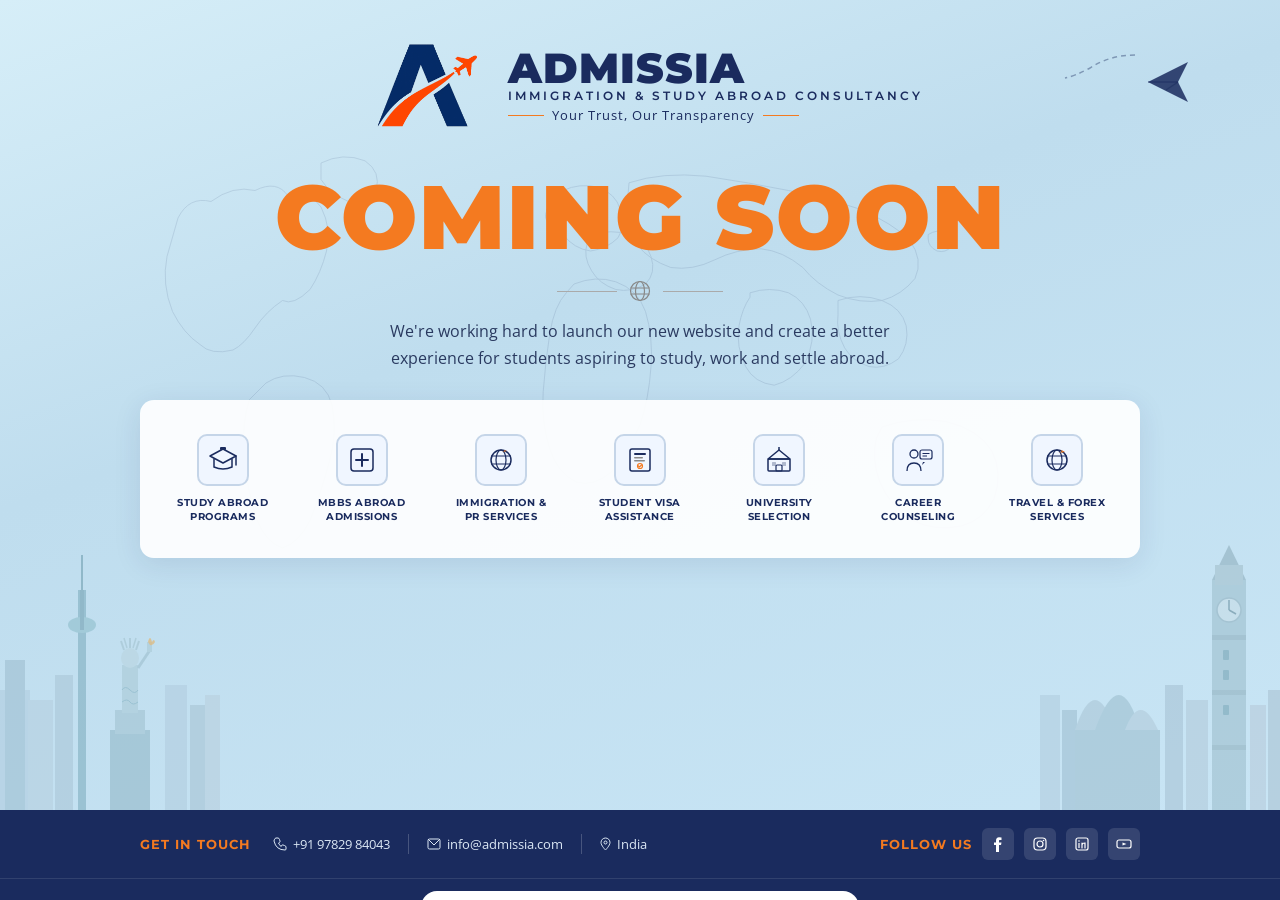
==== commit 0071ac12: "add the comming soon page" ====
--- a/index.html
+++ b/index.html
@@ -1,1115 +1,30 @@
 <!DOCTYPE html>
 <html lang="en">
 <head>
-    <meta charset="UTF-8">
-    <meta name="viewport" content="width=device-width, initial-scale=1.0">
-    <meta name="description" content="Admissia Immigration & Study Abroad Consultancy - From Small Towns to Global Dreams">
-    <title>Admissia - Immigration & Study Abroad</title>
-    <script src="https://cdn.tailwindcss.com"></script>
-    <link rel="stylesheet" href="./admissa.css">
-    
+<meta charset="UTF-8">
+<meta name="viewport" content="width=device-width, initial-scale=1.0">
+<link rel="icon" type="image/svg+xml" href="./images/logo.png">
+
+<style>
+html, body {
+    margin: 0;
+    padding: 0;
+    width: 100%;
+    height: 100%;
+    overflow: hidden;
+}
+
+iframe {
+    width: 100%;
+    height: 100vh;
+    border: none;
+    display: block;
+}
+</style>
 </head>
-<link rel="icon" type="image/svg+xml" href="./images/favicon.svg">
-<body class="font-sans text-gray-800">
-    <nav class="site-nav bg-[#062b4f] text-white sticky top-0 z-50 shadow-lg">
-        <div class="container mx-auto px-4 py-4">
-            <div class="flex justify-between items-center">
-                <!-- Logo -->
-               <div class="logo-container">
-                   <div class="logo-wrapper">
-                        <img src="./images/logo.svg" alt="Admissia Logo" class="logo">
-                    </div>
-                </div>
-                
-                <!-- Desktop Navigation -->
-                <div class="hidden md:flex space-x-6">
-                    <a href="#home" class="hover:text-[#FF6B35] transition">Home</a>
-                    <a href="#about" class="hover:text-[#FF6B35] transition">About</a>
-                    <a href="#services" class="hover:text-[#FF6B35] transition">Services</a>
-                    <a href="#destinations" class="hover:text-[#FF6B35] transition">Destinations</a>
-                    <a href="#mbbs" class="hover:text-[#FF6B35] transition">MBBS Abroad</a>
-                    <a href="#study-abroad" class="hover:text-[#FF6B35] transition">Study Abroad</a>
-                    <a href="#blog" class="hover:text-[#FF6B35] transition">Blog</a>
-                    <a href="#contact" class="hover:text-[#FF6B35] transition">Contact</a>
-                </div>
-                <button id="mobile-menu-btn" type="button" aria-controls="mobile-menu" aria-expanded="false" class="md:hidden text-2xl">
-                    ☰
-                </button>
-            </div>
-        </div>
-        
-        <!-- Mobile Menu -->
-        <div id="mobile-menu" class="mobile-menu fixed top-0 left-0 h-screen md:hidden">
-            <div class="p-4">
-                <button id="close-menu" type="button" aria-label="Close menu" class="text-3xl mb-6">×</button>
-                <div class="flex flex-col">
-                    <a href="#home" class="mobile-link hover:text-[#FF6B35] transition">Home</a>
-                    <a href="#about" class="mobile-link hover:text-[#FF6B35] transition">About</a>
-                    <a href="#services" class="mobile-link hover:text-[#FF6B35] transition">Services</a>
-                    <a href="#destinations" class="mobile-link hover:text-[#FF6B35] transition">Destinations</a>
-                    <a href="#mbbs" class="mobile-link hover:text-[#FF6B35] transition">MBBS Abroad</a>
-                    <a href="#study-abroad" class="mobile-link hover:text-[#FF6B35] transition">Study Abroad</a>
-                    <a href="#blog" class="mobile-link hover:text-[#FF6B35] transition">Blog</a>
-                    <a href="#contact" class="mobile-link hover:text-[#FF6B35] transition">Contact</a>
-                </div>
-            </div>
-        </div>
 
-        <!-- Mobile menu overlay -->
-        <div id="mobile-menu-overlay" class="mobile-menu-overlay fixed inset-0 md:hidden" style="display: none; background: rgba(0, 0, 0, 0.5); z-index: 65; transition: opacity 320ms ease;"></div>
-    </nav>
-
-    <a href="#main" class="sr-only focus:not-sr-only">Skip to main content</a>
-
-    <!-- Main content -->
-    <main id="main">
-
-    <!-- Hero Section -->
-    <section id="home" class="relative h-screen bg-cover bg-center" style="background-image: url('https://images.unsplash.com/photo-1436491865332-7a61a109cc05?w=1600');">
-        <div class="hero-overlay absolute inset-0 flex items-center justify-center">
-            <div class="text-center text-white px-4">
-                <h1 class="text-4xl md:text-6xl font-bold mb-4 float-animation">From Small Towns to Global Dreams</h1>
-                <p class="text-xl md:text-2xl mb-8">Your Trust, Our Transparency</p>
-                <div class="flex flex-col md:flex-row gap-4 justify-center md:gap-4">
-                    <a href="#contact" class="bg-[#FF6B35] hover:bg-[#e55a2b] px-8 py-3 rounded-lg font-semibold transition pulse-animation text-center">Apply Now</a>
-                    <a href="https://wa.me/919782984043" target="_blank" class="border-2 border-white hover:bg-white hover:text-[#0A2540] px-8 py-3 rounded-lg font-semibold transition text-center">Book Free Consultation</a>
-                </div>
-            </div>
-        </div>
-    </section>
-
-    <!-- Statistics Section -->
-    <section class="py-16 animated-gradient text-white">
-        <div class="container mx-auto px-4">
-            <div class="grid grid-cols-2 md:grid-cols-4 gap-8 text-center">
-                <div>
-                    <div class="stat-number" data-target="5000">0</div>
-                    <p class="text-lg">Students Guided</p>
-                </div>
-                <div>
-                    <div class="stat-number" data-target="50">0</div>
-                    <p class="text-lg">Partner Universities</p>
-                </div>
-                <div>
-                    <div class="stat-number" data-target="15">0</div>
-                    <p class="text-lg">Countries</p>
-                </div>
-                <div>
-                    <div class="stat-number" data-target="98" data-suffix="%">0</div>
-                    <p class="text-lg">Success Rate %</p>
-                </div>
-            </div>
-        </div>
-    </section>
-
-    <!-- Services Overview -->
-    <section id="services" class="py-16 bg-gray-50">
-        <div class="container mx-auto px-4">
-            <h2 class="text-3xl md:text-4xl font-bold text-center mb-4 text-[#0A2540]">Our Comprehensive Services</h2>
-            <p class="text-center text-gray-600 mb-12 max-w-2xl mx-auto">We provide end-to-end solutions for your international education and immigration journey</p>
-            <div class="grid grid-cols-1 md:grid-cols-2 lg:grid-cols-3 gap-8">
-                <!-- Service 1 -->
-               <a href="#top-study" class="block">
-                <div class="bg-white p-6 rounded-lg shadow-md hover-lift cursor-pointer">
-                    <div class="text-5xl mb-4">🎓</div>
-                    <h3 class="text-xl font-bold mb-2 text-[#0A2540]">Study Abroad</h3>
-                    <p class="text-blue-600 font-semibold mb-2">View Universities</p>
-                    <p class="text-gray-600 mb-4">
-                        Expert guidance for studying in top universities worldwide with complete admission support.
-                    </p>
-                    <div class="w-full bg-gray-200 rounded-full h-2">
-                        <div class="bg-[#FF6B35] h-2 rounded-full progress-bar" style="width: 95%"></div>
-                    </div>
-                    <p class="text-xs text-gray-500 mt-2">95% Success Rate</p>
-                </div>
-            </a>
-                <!-- Service 2 -->
-                 <a href="#top-MBBS" class="block">
-                <div class="bg-white p-6 rounded-lg shadow-md hover-lift cursor-pointer">
-                    <div class="text-5xl mb-4">🏥</div>
-                    <h3 class="text-xl font-bold mb-2 text-[#0A2540]">MBBS Abroad</h3>
-                    <p class="text-gray-600 mb-4">NMC-approved medical universities with affordable fees and quality education.</p>
-                    <div class="w-full bg-gray-200 rounded-full h-2">
-                        <div class="bg-[#FF6B35] h-2 rounded-full progress-bar" style="width: 98%"></div>
-                    </div>
-                    <p class="text-xs text-gray-500 mt-2">98% Success Rate</p>
-                </div>
-                </a>
-                
-                <!-- Service 3 -->
-                 <a href="#top-Immigration-PR">
-                <div class="bg-white p-6 rounded-lg shadow-md hover-lift cursor-pointer">
-                    <div class="text-5xl mb-4">✈️</div>
-                    <h3 class="text-xl font-bold mb-2 text-[#0A2540]">Immigration & PR</h3>
-                    <p class="text-gray-600 mb-4">Complete immigration services and permanent residency assistance for multiple countries.</p>
-                    <div class="w-full bg-gray-200 rounded-full h-2">
-                        <div class="bg-[#FF6B35] h-2 rounded-full progress-bar" style="width: 92%"></div>
-                    </div>
-                    <p class="text-xs text-gray-500 mt-2">92% Success Rate</p>
-                </div>
-                </a>
-                
-                <!-- Service 4 -->
-                <div href="#top-IELTS/PTE" class="bg-white p-6 rounded-lg shadow-md hover-lift cursor-pointer relative">
-                    <span class="absolute top-2 right-2 bg-[#FF6B35] text-white text-xs px-2 py-1 rounded animate-pulse">Coming Soon</span>
-                    <div class="text-5xl mb-4">📝</div>
-                    <h3 class="text-xl font-bold mb-2 text-[#0A2540]">IELTS/PTE Coaching</h3>
-                    <p class="text-gray-600 mb-4">Professional coaching to help you achieve your desired language proficiency scores.</p>
-                    <div class="w-full bg-gray-200 rounded-full h-2">
-                        <div class="bg-gray-400 h-2 rounded-full" style="width: 0%"></div>
-                    </div>
-                    <p class="text-xs text-gray-500 mt-2">Launching Soon</p>
-                </div>
-                
-                <!-- Service 5 -->
-                <div href="#top-Travel" class="bg-white p-6 rounded-lg shadow-md hover-lift cursor-pointer">
-                        <span class="absolute top-2 right-2 bg-[#FF6B35] text-white text-xs px-2 py-1 rounded animate-pulse">Coming Soon</span>
-                    <div class="text-5xl mb-4">🌍</div>
-                    <h3 class="text-xl font-bold mb-2 text-[#0A2540]">Travel Services</h3>
-                    <p class="text-gray-600 mb-4">Comprehensive travel arrangements including visa processing and flight bookings.</p>
-                    <div class="w-full bg-gray-200 rounded-full h-2">
-                        <div class="bg-[#FF6B35] h-2 rounded-full progress-bar" style="width: 100%"></div>
-                    </div>
-                    <p class="text-xs text-gray-500 mt-2">100% Reliable</p>
-                </div>
-                
-                <!-- Service 6 -->
-                <div href="#top-Forex" class="bg-white p-6 rounded-lg shadow-md hover-lift cursor-pointer">
-                        <span class="absolute top-2 right-2 bg-[#FF6B35] text-white text-xs px-2 py-1 rounded animate-pulse">Coming Soon</span>
-                    <div class="text-5xl mb-4">💱</div>
-                    <h3 class="text-xl font-bold mb-2 text-[#0A2540]">Forex & Insurance</h3>
-                    <p class="text-gray-600 mb-4">Foreign exchange services and travel insurance for worry-free international journeys.</p>
-                    <div class="w-full bg-gray-200 rounded-full h-2">
-                        <div class="bg-[#FF6B35] h-2 rounded-full progress-bar" style="width: 100%"></div>
-                    </div>
-                    <p class="text-xs text-gray-500 mt-2">Best Rates Guaranteed</p>
-                </div>
-            </div>
-        </div>
-    </section>
-
-    <!-- Why Choose Us -->
-    <section class="py-16 bg-[#0A2540] text-white">
-        <div class="container mx-auto px-4">
-            <h2 class="text-3xl md:text-4xl font-bold text-center mb-12">Why Choose Admissia</h2>
-            <div class="grid grid-cols-1 md:grid-cols-2 lg:grid-cols-4 gap-8">
-                <div class="text-center hover-lift bg-white bg-opacity-10 p-6 rounded-lg">
-                    <div class="text-5xl mb-4">🤝</div>
-                    <h3 class="text-xl font-bold mb-2">Transparency & Trust</h3>
-                    <p class="text-gray-300">Honest guidance with no hidden costs or false promises.</p>
-                </div>
-                <div class="text-center hover-lift bg-white bg-opacity-10 p-6 rounded-lg">
-                    <div class="text-5xl mb-4">✅</div>
-                    <h3 class="text-xl font-bold mb-2">Verified Universities</h3>
-                    <p class="text-gray-300">Only NMC-approved and recognized institutions worldwide.</p>
-                </div>
-                <div class="text-center hover-lift bg-white bg-opacity-10 p-6 rounded-lg">
-                    <div class="text-5xl mb-4">🏠</div>
-                    <h3 class="text-xl font-bold mb-2">Post-Landing Support</h3>
-                    <p class="text-gray-300">Complete assistance even after you reach your destination.</p>
-                </div>
-                <div class="text-center hover-lift bg-white bg-opacity-10 p-6 rounded-lg">
-                    <div class="text-5xl mb-4">🎯</div>
-                    <h3 class="text-xl font-bold mb-2">Tier-2 & Tier-3 Focus</h3>
-                    <p class="text-gray-300">Special attention to students from smaller cities and towns.</p>
-                </div>
-            </div>
-        </div>
-    </section>
-
-    <!-- Destinations -->
-    <section id="top-Immigration-PR" class="py-16 bg-gray-50">
-        <div class="container mx-auto px-4">
-            <h2 class="text-3xl md:text-4xl font-bold text-center mb-4 text-[#0A2540]">Explore Your Dream Destinations</h2>
-            <p class="text-center text-gray-600 mb-12 max-w-2xl mx-auto">Choose from our carefully curated list of top study destinations around the world</p>
-            <div class="grid grid-cols-1 md:grid-cols-2 lg:grid-cols-4 gap-6">
-                <div class="destination-card bg-white rounded-lg shadow-md overflow-hidden cursor-pointer hover-lift" data-country="Canada">
-                    <img src="https://images.unsplash.com/photo-1503614472-8c93d56e92ce?w=400" alt="Canada" class="w-full h-48 object-cover">
-                    <div class="p-4">
-                        <h3 class="text-xl font-bold text-[#0A2540]">🇨🇦 Canada</h3>
-                        <p class="text-gray-600 text-sm">Quality education with PR opportunities</p>
-                    </div>
-                </div>
-                <div class="destination-card bg-white rounded-lg shadow-md overflow-hidden cursor-pointer hover-lift" data-country="UK">
-                    <img src="https://images.unsplash.com/photo-1513635269975-59663e0ac1ad?w=400" alt="UK" class="w-full h-48 object-cover">
-                    <div class="p-4">
-                        <h3 class="text-xl font-bold text-[#0A2540]">🇬🇧 United Kingdom</h3>
-                        <p class="text-gray-600 text-sm">World-class universities and heritage</p>
-                    </div>
-                </div>
-                <div class="destination-card bg-white rounded-lg shadow-md overflow-hidden cursor-pointer hover-lift" data-country="USA">
-                    <img src="https://images.unsplash.com/photo-1485738422979-f5c462d49f74?w=400" alt="USA" class="w-full h-48 object-cover">
-                    <div class="p-4">
-                        <h3 class="text-xl font-bold text-[#0A2540]">🇺🇸 United States</h3>
-                        <p class="text-gray-600 text-sm">Top-ranked institutions and innovation</p>
-                    </div>
-                </div>
-                <div class="destination-card bg-white rounded-lg shadow-md overflow-hidden cursor-pointer hover-lift" data-country="Australia">
-                    <img src="https://images.unsplash.com/photo-1523482580672-f109ba8cb9be?w=400" alt="Australia" class="w-full h-48 object-cover">
-                    <div class="p-4">
-                        <h3 class="text-xl font-bold text-[#0A2540]">🇦🇺 Australia</h3>
-                        <p class="text-gray-600 text-sm">Work while you study opportunities</p>
-                    </div>
-                </div>
-                <div class="destination-card bg-white rounded-lg shadow-md overflow-hidden cursor-pointer hover-lift" data-country="Europe">
-                    <img src="https://images.unsplash.com/photo-1467269204594-9661b134dd2b?w=400" alt="Europe" class="w-full h-48 object-cover">
-                    <div class="p-4">
-                        <h3 class="text-xl font-bold text-[#0A2540]">🇪🇺 Europe</h3>
-                        <p class="text-gray-600 text-sm">Affordable education in multiple countries</p>
-                    </div>
-                </div>
-                <div class="destination-card bg-white rounded-lg shadow-md overflow-hidden cursor-pointer hover-lift" data-country="Russia">
-                    <img src="https://images.unsplash.com/photo-1547448415-e9f5b28e570d?w=400" alt="Russia" class="w-full h-48 object-cover">
-                    <div class="p-4">
-                        <h3 class="text-xl font-bold text-[#0A2540]">🇷🇺 Russia</h3>
-                        <p class="text-gray-600 text-sm">High-quality MBBS at low costs</p>
-                    </div>
-                </div>
-                <div class="destination-card bg-white rounded-lg shadow-md overflow-hidden cursor-pointer hover-lift" data-country="Kyrgyzstan">
-                    <img src="https://images.unsplash.com/photo-1464037866556-6812c9d1c72e?w=400" alt="Kyrgyzstan" class="w-full h-48 object-cover">
-                    <div class="p-4">
-                        <h3 class="text-xl font-bold text-[#0A2540]">🇰🇬 Kyrgyzstan</h3>
-                        <p class="text-gray-600 text-sm">Budget-friendly MBBS programs</p>
-                    </div>
-                </div>
-                <div class="destination-card bg-white rounded-lg shadow-md overflow-hidden cursor-pointer hover-lift" data-country="Philippines">
-                    <img src="https://images.unsplash.com/photo-1551244072-5d12893278ab?w=400" alt="Philippines" class="w-full h-48 object-cover">
-                    <div class="p-4">
-                        <h3 class="text-xl font-bold text-[#0A2540]">🇵🇭 Philippines</h3>
-                        <p class="text-gray-600 text-sm">English-medium medical education</p>
-                    </div>
-                </div>
-            </div>
-        </div>
-    </section>
-
-    <!-- MBBS Abroad Section -->
-    <section id="top-MBBS" class="py-16 bg-white">
-        <div class="container mx-auto px-4">
-            <h2 class="text-3xl md:text-4xl font-bold text-center mb-4 text-[#0A2540]">MBBS Abroad, Made Simple</h2>
-            <p class="text-center text-gray-600 mb-12 max-w-2xl mx-auto">Study medicine in NMC-approved universities worldwide with affordable fees and quality education</p>
-            
-            <!-- Top Universities -->
-            <div class="mb-12">
-                <h3 class="text-2xl font-bold mb-6 text-[#0A2540]">Top NMC-Approved Medical Universities</h3>
-                <div class="grid grid-cols-1 md:grid-cols-2 lg:grid-cols-3 gap-6">
-                    <a href="https://eng.rudn.ru/">
-                    <div class="border-2 border-[#FF6B35] rounded-lg p-4 hover-lift">
-                        <div class="flex items-center mb-2">
-                            <span class="text-2xl mr-2">🏥</span>
-                            <h4 class="font-bold text-lg">Peoples' Friendship University</h4>
-                        </div>
-                        <p class="text-gray-600 text-sm mb-2">📍 Moscow, Russia</p>
-                        <p class="text-[#FF6B35] font-bold">$5,500/year</p>
-                        <p class="text-xs text-gray-500 mt-2">⭐ NMC Approved | 6 Years</p>
-                    </div>
-                </a>
-                    <a href="https://eng.cfuv.ru/">
-                    <div class="border-2 border-[#FF6B35] rounded-lg p-4 hover-lift">
-                        <div class="flex items-center mb-2">
-                            <span class="text-2xl mr-2">🏥</span>
-                            <h4 class="font-bold text-lg">Crimea Federal University</h4>
-                        </div>
-                        <p class="text-gray-600 text-sm mb-2">📍 Crimea, Russia</p>
-                        <p class="text-[#FF6B35] font-bold">$4,800/year</p>
-                        <p class="text-xs text-gray-500 mt-2">⭐ NMC Approved | 6 Years</p>
-                    </div>
-                </a>
-                    <a href="https://asmi.edu.kg/">
-                    <div class="border-2 border-[#FF6B35] rounded-lg p-4 hover-lift">
-                        <div class="flex items-center mb-2">
-                            <span class="text-2xl mr-2">🏥</span>
-                            <h4 class="font-bold text-lg">Asian Medical Institute</h4>
-                        </div>
-                        <p class="text-gray-600 text-sm mb-2">📍 Kant, Kyrgyzstan</p>
-                        <p class="text-[#FF6B35] font-bold">$4,200/year</p>
-                        <p class="text-xs text-gray-500 mt-2">⭐ NMC Approved | 5 Years</p>
-                    </div>
-                </a>
-                    <a href="https://www.dmsf.edu.ph/">
-                    <div class="border-2 border-[#FF6B35] rounded-lg p-4 hover-lift">
-                        <div class="flex items-center mb-2">
-                            <span class="text-2xl mr-2">🏥</span>
-                            <h4 class="font-bold text-lg">Davao Medical School</h4>
-                        </div>
-                        <p class="text-gray-600 text-sm mb-2">📍 Davao, Philippines</p>
-                        <p class="text-[#FF6B35] font-bold">$3,800/year</p>
-                        <p class="text-xs text-gray-500 mt-2">⭐ NMC Approved | 5 Years</p>
-                    </div>
-                </a>
-                    <a href="https://eng.kpfu.ru/">
-                    <div class="border-2 border-[#FF6B35] rounded-lg p-4 hover-lift">
-                        <div class="flex items-center mb-2">
-                            <span class="text-2xl mr-2">🏥</span>
-                            <h4 class="font-bold text-lg">Kazan Federal University</h4>
-                        </div>
-                        <p class="text-gray-600 text-sm mb-2">📍 Kazan, Russia</p>
-                        <p class="text-[#FF6B35] font-bold">$5,200/year</p>
-                        <p class="text-xs text-gray-500 mt-2">⭐ NMC Approved | 6 Years</p>
-                    </div>
-                </a>
-                    <a href="https://www.oshsu.kg/en">
-                    <div class="border-2 border-[#FF6B35] rounded-lg p-4 hover-lift">
-                        <div class="flex items-center mb-2">
-                            <span class="text-2xl mr-2">🏥</span>
-                            <h4 class="font-bold text-lg">Osh State University</h4>
-                        </div>
-                        <p class="text-gray-600 text-sm mb-2">📍 Osh, Kyrgyzstan</p>
-                        <p class="text-[#FF6B35] font-bold">$3,600/year</p>
-                        <p class="text-xs text-gray-500 mt-2">⭐ NMC Approved | 5 Years</p>
-                    </div>
-                   </a>
-                </div>
-            </div>
-
-            <!-- MBBS Fee Comparison -->
-            <div class="mb-12">
-                <h3 class="text-2xl font-bold mb-6 text-[#0A2540]">MBBS Fee Comparison</h3>
-                <div class="overflow-x-auto">
-                    <table class="w-full border-collapse bg-white shadow-lg rounded-lg overflow-hidden">
-                        <thead class="bg-[#0A2540] text-white">
-                            <tr>
-                                <th class="p-4 text-left">Country</th>
-                                <th class="p-4 text-left">Avg Fees/Year</th>
-                                <th class="p-4 text-left">Duration</th>
-                                <th class="p-4 text-left">Living Cost/Month</th>
-                                <th class="p-4 text-left">Total Cost</th>
-                            </tr>
-                        </thead>
-                        <tbody>
-                            <tr class="border-b hover:bg-gray-50 transition">
-                                <td class="p-4 font-semibold">🇷🇺 Russia</td>
-                                <td class="p-4 text-[#FF6B35] font-bold">$4,000 - $6,000</td>
-                                <td class="p-4">6 years</td>
-                                <td class="p-4">$200 - $300</td>
-                                <td class="p-4 font-bold">~$38,000</td>
-                            </tr>
-                            <tr class="border-b hover:bg-gray-50 transition">
-                                <td class="p-4 font-semibold">🇰🇬 Kyrgyzstan</td>
-                                <td class="p-4 text-[#FF6B35] font-bold">$3,500 - $5,000</td>
-                                <td class="p-4">5 years</td>
-                                <td class="p-4">$150 - $250</td>
-                                <td class="p-4 font-bold">~$30,000</td>
-                            </tr>
-                            <tr class="border-b hover:bg-gray-50 transition">
-                                <td class="p-4 font-semibold">🇵🇭 Philippines</td>
-                                <td class="p-4 text-[#FF6B35] font-bold">$3,000 - $4,500</td>
-                                <td class="p-4">5 years</td>
-                                <td class="p-4">$250 - $350</td>
-                                <td class="p-4 font-bold">~$32,000</td>
-                            </tr>
-                            <tr class="border-b hover:bg-gray-50 transition">
-                                <td class="p-4 font-semibold">🇮🇳 India (Comparison)</td>
-                                <td class="p-4 text-gray-600">$8,000 - $15,000</td>
-                                <td class="p-4">5.5 years</td>
-                                <td class="p-4">$150 - $250</td>
-                                <td class="p-4 font-bold text-gray-600">~$60,000+</td>
-                            </tr>
-                        </tbody>
-                    </table>
-                </div>
-            </div>
-
-            <!-- Admission Process -->
-            <div>
-                <h3 class="text-2xl font-bold mb-6 text-[#0A2540]">Simple 4-Step Admission Process</h3>
-                <div class="grid grid-cols-1 md:grid-cols-2 lg:grid-cols-4 gap-6">
-                    <div class="text-center hover-lift">
-                        <div class="w-20 h-20 bg-gradient-to-r from-[#FF6B35] to-[#e55a2b] text-white rounded-full flex items-center justify-center text-2xl font-bold mx-auto mb-4 shadow-lg">1</div>
-                        <h4 class="font-bold mb-2 text-lg">Free Consultation</h4>
-                        <p class="text-sm text-gray-600">Discuss your goals and get expert advice on university selection</p>
-                    </div>
-                    <div class="text-center hover-lift">
-                        <div class="w-20 h-20 bg-gradient-to-r from-[#FF6B35] to-[#e55a2b] text-white rounded-full flex items-center justify-center text-2xl font-bold mx-auto mb-4 shadow-lg">2</div>
-                        <h4 class="font-bold mb-2 text-lg">Document Preparation</h4>
-                        <p class="text-sm text-gray-600">We help compile all required documents and certifications</p>
-                    </div>
-                    <div class="text-center hover-lift">
-                        <div class="w-20 h-20 bg-gradient-to-r from-[#FF6B35] to-[#e55a2b] text-white rounded-full flex items-center justify-center text-2xl font-bold mx-auto mb-4 shadow-lg">3</div>
-                        <h4 class="font-bold mb-2 text-lg">Application & Visa</h4>
-                        <p class="text-sm text-gray-600">Complete admission and visa processing with full support</p>
-                    </div>
-                    <div class="text-center hover-lift">
-                        <div class="w-20 h-20 bg-gradient-to-r from-[#FF6B35] to-[#e55a2b] text-white rounded-full flex items-center justify-center text-2xl font-bold mx-auto mb-4 shadow-lg">4</div>
-                        <h4 class="font-bold mb-2 text-lg">Departure & Support</h4>
-                        <p class="text-sm text-gray-600">Pre-departure briefing and post-landing help</p>
-                    </div>
-                </div>
-            </div>
-        </div>
-    </section>
-
-    <!-- Study Abroad Section -->
-    <section id="top-study" class="py-16 bg-gray-50">
-        <div class="container mx-auto px-4">
-            <h2 class="text-3xl md:text-4xl font-bold text-center mb-4 text-[#0A2540]">Study Abroad Programs</h2>
-            <p class="text-center text-gray-600 mb-12 max-w-2xl mx-auto">Explore world-class universities for Engineering, Business, IT, and more</p>
-            
-            <!-- Top Universities for Study Abroad -->
-            <div class="mb-12">
-                <h3 class="text-2xl font-bold mb-6 text-[#0A2540]">Top Ranked Universities Worldwide</h3>
-                <div class="grid grid-cols-1 md:grid-cols-2 lg:grid-cols-3 gap-6">
-                    <a href="https://www.utoronto.ca/">
-                    <div class="border-2 border-blue-500 rounded-lg p-4 hover-lift bg-white">
-                        <div class="flex items-center mb-2">
-                            <span class="text-2xl mr-2">🎓</span>
-                            <h4 class="font-bold text-lg">University of Toronto</h4>
-                        </div>
-                        <p class="text-gray-600 text-sm mb-2">📍 Toronto, Canada</p>
-                        <p class="text-blue-600 font-bold">CAD 28,000 - 45,000/year</p>
-                        <p class="text-xs text-gray-500 mt-2">🏆 QS Rank: 34 | Engineering, Business, CS</p>
-                    </div>
-                    </a>
-                      <a href="https://www.manchester.ac.uk/">
-                    <div class="border-2 border-blue-500 rounded-lg p-4 hover-lift bg-white">
-                        <div class="flex items-center mb-2">
-                            <span class="text-2xl mr-2">🎓</span>
-                            <h4 class="font-bold text-lg">University of Manchester</h4>
-                        </div>
-                        <p class="text-gray-600 text-sm mb-2">📍 Manchester, UK</p>
-                        <p class="text-blue-600 font-bold">£20,000 - 26,000/year</p>
-                        <p class="text-xs text-gray-500 mt-2">🏆 QS Rank: 28 | Engineering, Science</p>
-                    </div>
-                    </a>
-                     <a href="https://www.unimelb.edu.au/">
-                    <div class="border-2 border-blue-500 rounded-lg p-4 hover-lift bg-white">
-                        <div class="flex items-center mb-2">
-                            <span class="text-2xl mr-2">🎓</span>
-                            <h4 class="font-bold text-lg">University of Melbourne</h4>
-                        </div>
-                        <p class="text-gray-600 text-sm mb-2">📍 Melbourne, Australia</p>
-                        <p class="text-blue-600 font-bold">AUD 30,000 - 45,000/year</p>
-                        <p class="text-xs text-gray-500 mt-2">🏆 QS Rank: 14 | All Programs</p>
-                    </div>
-                    </a>
-                    <a href="https://virtual-routes.org/">
-                    <div class="border-2 border-blue-500 rounded-lg p-4 hover-lift bg-white">
-                        <div class="flex items-center mb-2">
-                            <span class="text-2xl mr-2">🎓</span>
-                            <h4 class="font-bold text-lg">Technical University Munich</h4>
-                        </div>
-                        <p class="text-gray-600 text-sm mb-2">📍 Munich, Germany</p>
-                        <p class="text-blue-600 font-bold">€0 - 3,000/year</p>
-                        <p class="text-xs text-gray-500 mt-2">🏆 QS Rank: 37 | Engineering, Tech</p>
-                    </div>
-                    </a>
-                    <a href="https://www.bu.edu/">
-                    <div class="border-2 border-blue-500 rounded-lg p-4 hover-lift bg-white">
-                        <div class="flex items-center mb-2">
-                            <span class="text-2xl mr-2">🎓</span>
-                            <h4 class="font-bold text-lg">Boston University</h4>
-                        </div>
-                        <p class="text-gray-600 text-sm mb-2">📍 Boston, USA</p>
-                        <p class="text-blue-600 font-bold">$55,000 - 60,000/year</p>
-                        <p class="text-xs text-gray-500 mt-2">🏆 QS Rank: 108 | Business, Law, Med</p>
-                    </div>
-                    </a>
-                    <a href="https://www.auckland.ac.nz/en.html">
-                    <div class="border-2 border-blue-500 rounded-lg p-4 hover-lift bg-white">
-                        <div class="flex items-center mb-2">
-                            <span class="text-2xl mr-2">🎓</span>
-                            <h4 class="font-bold text-lg">University of Auckland</h4>
-                        </div>
-                        <p class="text-gray-600 text-sm mb-2">📍 Auckland, New Zealand</p>
-                        <p class="text-blue-600 font-bold">NZD 28,000 - 35,000/year</p>
-                        <p class="text-xs text-gray-500 mt-2">🏆 QS Rank: 68 | Engineering, IT</p>
-                    </div>
-                    </a>
-                </div>
-            </div>
-
-            <!-- Study Abroad Fee Comparison -->
-            <div>
-                <h3 class="text-2xl font-bold mb-6 text-[#0A2540]">Study Abroad Fee Comparison</h3>
-                <div class="overflow-x-auto">
-                    <table class="w-full border-collapse bg-white shadow-lg rounded-lg overflow-hidden">
-                        <thead class="bg-[#0A2540] text-white">
-                            <tr>
-                                <th class="p-4 text-left">Country</th>
-                                <th class="p-4 text-left">Avg Tuition/Year</th>
-                                <th class="p-4 text-left">Living Cost/Year</th>
-                                <th class="p-4 text-left">Work Permit</th>
-                                <th class="p-4 text-left">PR Options</th>
-                            </tr>
-                        </thead>
-                        <tbody>
-                            <tr class="border-b hover:bg-gray-50 transition">
-                                <td class="p-4 font-semibold">🇨🇦 Canada</td>
-                                <td class="p-4 text-blue-600 font-bold">$15,000 - 35,000</td>
-                                <td class="p-4">$12,000 - 15,000</td>
-                                <td class="p-4">✅ 20 hrs/week</td>
-                                <td class="p-4">⭐ Excellent</td>
-                            </tr>
-                            <tr class="border-b hover:bg-gray-50 transition">
-                                <td class="p-4 font-semibold">🇬🇧 UK</td>
-                                <td class="p-4 text-blue-600 font-bold">$15,000 - 40,000</td>
-                                <td class="p-4">$15,000 - 18,000</td>
-                                <td class="p-4">✅ 20 hrs/week</td>
-                                <td class="p-4">⭐ Good</td>
-                            </tr>
-                            <tr class="border-b hover:bg-gray-50 transition">
-                                <td class="p-4 font-semibold">🇦🇺 Australia</td>
-                                <td class="p-4 text-blue-600 font-bold">$20,000 - 45,000</td>
-                                <td class="p-4">$15,000 - 20,000</td>
-                                <td class="p-4">✅ 20 hrs/week</td>
-                                <td class="p-4">⭐ Excellent</td>
-                            </tr>
-                            <tr class="border-b hover:bg-gray-50 transition">
-                                <td class="p-4 font-semibold">🇩🇪 Germany</td>
-                                <td class="p-4 text-blue-600 font-bold">$0 - 3,000</td>
-                                <td class="p-4">$10,000 - 12,000</td>
-                                <td class="p-4">✅ 20 hrs/week</td>
-                                <td class="p-4">⭐ Very Good</td>
-                            </tr>
-                            <tr class="border-b hover:bg-gray-50 transition">
-                                <td class="p-4 font-semibold">🇺🇸 USA</td>
-                                <td class="p-4 text-blue-600 font-bold">$25,000 - 55,000</td>
-                                <td class="p-4">$15,000 - 20,000</td>
-                                <td class="p-4">✅ On-campus only</td>
-                                <td class="p-4">⭐ Limited</td>
-                            </tr>
-                        </tbody>
-                    </table>
-                </div>
-            </div>
-        </div>
-    </section>
-
-    <!-- Testimonials Carousel -->
-    <section class="py-16 bg-white">
-        <div class="container mx-auto px-4">
-            <h2 class="text-3xl md:text-4xl font-bold text-center mb-12 text-[#0A2540]">Success Stories from Our Students</h2>
-            <div class="max-w-4xl mx-auto relative">
-                <div id="testimonial-container" class="bg-gradient-to-br from-[#0A2540] to-[#1a3a5f] rounded-lg shadow-2xl p-8 text-white">
-                    <!-- Testimonial 1 -->
-                    <div class="testimonial-slide active text-center">
-                        <!-- <img src="https://i.pravatar.cc/100?img=1" alt="Student" class="w-24 h-24 rounded-full mx-auto mb-4 border-4 border-[#FF6B35]"> -->
-                        <p class="text-lg mb-4 italic">"Admissia made my dream of studying in Canada a reality. Their guidance was transparent and supportive throughout the entire process. Now I'm pursuing Computer Science at University of Toronto!"</p>
-                        <h4 class="font-bold text-xl text-[#FF6B35]">Rajesh Kumar</h4>
-                        <p class="text-gray-300 text-sm">Computer Science, University of Toronto, Canada</p>
-                        <div class="flex justify-center mt-4">
-                            <span class="text-yellow-400">⭐⭐⭐⭐⭐</span>
-                        </div>
-                    </div>
-                    
-                    <!-- Testimonial 2 -->
-                    <div class="testimonial-slide text-center">
-                        <!-- <img src="https://i.pravatar.cc/100?img=5" alt="Student" class="w-24 h-24 rounded-full mx-auto mb-4 border-4 border-[#FF6B35]"> -->
-                        <p class="text-lg mb-4 italic">"I got admission to an NMC-approved university in Russia with their help. The fees are affordable and the quality is excellent! I'm in my 3rd year now and couldn't be happier."</p>
-                        <h4 class="font-bold text-xl text-[#FF6B35]">Priya Sharma</h4>
-                        <p class="text-gray-300 text-sm">MBBS Student, Peoples' Friendship University, Moscow</p>
-                        <div class="flex justify-center mt-4">
-                            <span class="text-yellow-400">⭐⭐⭐⭐⭐</span>
-                        </div>
-                    </div>
-                    
-                    <!-- Testimonial 3 -->
-                    <div class="testimonial-slide text-center">
-                        <!-- <img src="https://i.pravatar.cc/100?img=8" alt="Student" class="w-24 h-24 rounded-full mx-auto mb-4 border-4 border-[#FF6B35]"> -->
-                        <p class="text-lg mb-4 italic">"Being from a small town in Punjab, I was confused about the process. Admissia guided me step-by-step and now I'm in Australia pursuing my Master's in Business!"</p>
-                        <h4 class="font-bold text-xl text-[#FF6B35]">Amit Patel</h4>
-                        <p class="text-gray-300 text-sm">MBA, University of Melbourne, Australia</p>
-                        <div class="flex justify-center mt-4">
-                            <span class="text-yellow-400">⭐⭐⭐⭐⭐</span>
-                        </div>
-                    </div>
-                    
-                    <!-- Testimonial 4 -->
-                    <div class="testimonial-slide text-center">
-                        <!-- <img src="https://i.pravatar.cc/100?img=9" alt="Student" class="w-24 h-24 rounded-full mx-auto mb-4 border-4 border-[#FF6B35]"> -->
-                        <p class="text-lg mb-4 italic">"The post-landing support was amazing! They helped me settle in and even connected me with other Indian students. I felt at home from day one in the UK."</p>
-                        <h4 class="font-bold text-xl text-[#FF6B35]">Sneha Reddy</h4>
-                        <p class="text-gray-300 text-sm">Engineering, University of Manchester, UK</p>
-                        <div class="flex justify-center mt-4">
-                            <span class="text-yellow-400">⭐⭐⭐⭐⭐</span>
-                        </div>
-                    </div>
-                    
-                    <!-- Testimonial 5 -->
-                    <div class="testimonial-slide text-center">
-                        <!-- <img src="https://i.pravatar.cc/100?img=12" alt="Student" class="w-24 h-24 rounded-full mx-auto mb-4 border-4 border-[#FF6B35]"> -->
-                        <p class="text-lg mb-4 italic">"Affordable MBBS in Kyrgyzstan with complete transparency. No hidden charges, just honest guidance. I'm grateful to Admissia for making my dream come true!"</p>
-                        <h4 class="font-bold text-xl text-[#FF6B35]">Vikram Singh</h4>
-                        <p class="text-gray-300 text-sm">MBBS, Asian Medical Institute, Kyrgyzstan</p>
-                        <div class="flex justify-center mt-4">
-                            <span class="text-yellow-400">⭐⭐⭐⭐⭐</span>
-                        </div>
-                    </div>
-                </div>
-                
-                <!-- Navigation Arrows -->
-                <button id="prev-testimonial" class="absolute left-0 top-1/2 -translate-y-1/2 bg-[#FF6B35] text-white w-12 h-12 rounded-full hover:bg-[#e55a2b] transition shadow-lg text-2xl">‹</button>
-                <button id="next-testimonial" class="absolute right-0 top-1/2 -translate-y-1/2 bg-[#FF6B35] text-white w-12 h-12 rounded-full hover:bg-[#e55a2b] transition shadow-lg text-2xl">›</button>
-            </div>
-        </div>
-    </section>
-
-    <!-- Blog Section with Details -->
-    <section id="blog" class="py-16 bg-gray-50">
-        <div class="container mx-auto px-4">
-            <h2 class="text-3xl md:text-4xl font-bold text-center mb-4 text-[#0A2540]">Latest Insights & Resources</h2>
-            <p class="text-center text-gray-600 mb-12 max-w-2xl mx-auto">Stay updated with the latest tips, guides, and news about studying abroad</p>
-            <div class="grid grid-cols-1 md:grid-cols-2 lg:grid-cols-3 gap-8">
-                <!-- Blog 1 -->
-                <div class="bg-white rounded-lg shadow-md overflow-hidden hover-lift cursor-pointer">
-                    <img src="https://images.unsplash.com/photo-1523240795612-9a054b0db644?w=400" alt="Blog" class="w-full h-48 object-cover">
-                    <div class="p-6">
-                        <span class="text-xs text-[#FF6B35] font-semibold uppercase tracking-wide">Visa Tips</span>
-                        <h3 class="text-xl font-bold mt-2 mb-3 hover:text-[#FF6B35] transition">Top 10 Tips for Canadian Student Visa Success</h3>
-                        <p class="text-gray-600 text-sm mb-4">Learn the essential requirements and best practices for a successful Canadian student visa application. Our experts share insider tips that have helped thousands of students get their visa approved on the first try. From financial documentation to interview preparation, we cover everything you need to know.</p>
-                        <div class="flex items-center justify-between">
-                            <span class="text-xs text-gray-500">📅 March 15, 2024</span>
-                            <span class="text-xs text-gray-500">⏱️ 5 min read</span>
-                        </div>
-                        <a href="https://www.canada.ca/en/immigration-refugees-citizenship/services/study-canada.html" target="_blank" class="mt-4 inline-block text-[#FF6B35] font-semibold hover:text-[#e55a2b] transition">Read More →</a>
-                    </div>
-                </div>
-                
-                <!-- Blog 2 -->
-                <div class="bg-white rounded-lg shadow-md overflow-hidden hover-lift cursor-pointer">
-                    <img src="https://images.unsplash.com/photo-1532012197267-da84d127e765?w=400" alt="Blog" class="w-full h-48 object-cover">
-                    <div class="p-6">
-                        <span class="text-xs text-[#FF6B35] font-semibold uppercase tracking-wide">MBBS Abroad</span>
-                        <h3 class="text-xl font-bold mt-2 mb-3 hover:text-[#FF6B35] transition">Why MBBS in Russia is Popular Among Indian Students</h3>
-                        <p class="text-gray-600 text-sm mb-4">Discover why thousands of Indian students choose Russia for affordable, quality medical education. With NMC-approved universities, low tuition fees starting from $4,000/year, and no donation required, Russia offers an excellent pathway to becoming a doctor. This comprehensive guide covers admission process, living costs, and career prospects.</p>
-                        <div class="flex items-center justify-between">
-                            <span class="text-xs text-gray-500">📅 March 10, 2024</span>
-                            <span class="text-xs text-gray-500">⏱️ 8 min read</span>
-                        </div>
-                        <a href="https://www.nmc.org.in/" target="_blank" class="mt-4 inline-block text-[#FF6B35] font-semibold hover:text-[#e55a2b] transition">Read More →</a>
-                    </div>
-                </div>
-                
-                <!-- Blog 3 -->
-                <div class="bg-white rounded-lg shadow-md overflow-hidden hover-lift cursor-pointer">
-                    <img src="https://images.unsplash.com/photo-1524178232363-1fb2b075b655?w=400" alt="Blog" class="w-full h-48 object-cover">
-                    <div class="p-6">
-                        <span class="text-xs text-[#FF6B35] font-semibold uppercase tracking-wide">Study Tips</span>
-                        <h3 class="text-xl font-bold mt-2 mb-3 hover:text-[#FF6B35] transition">Complete Guide to Choosing the Right University</h3>
-                        <p class="text-gray-600 text-sm mb-4">A comprehensive guide to selecting the perfect university that matches your academic goals, budget, and career aspirations. We break down factors like QS rankings, program quality, location, job prospects, and cost of living. Make an informed decision with our expert comparison framework and checklist.</p>
-                        <div class="flex items-center justify-between">
-                            <span class="text-xs text-gray-500">📅 March 5, 2024</span>
-                            <span class="text-xs text-gray-500">⏱️ 10 min read</span>
-                        </div>
-                        <a href="https://www.topuniversities.com/university-rankings" target="_blank" class="mt-4 inline-block text-[#FF6B35] font-semibold hover:text-[#e55a2b] transition">Read More →</a>
-                    </div>
-                </div>
-                
-                <!-- Blog 4 -->
-                <div class="bg-white rounded-lg shadow-md overflow-hidden hover-lift cursor-pointer">
-                    <img src="https://images.unsplash.com/photo-1517842645767-c639042777db?w=400" alt="Blog" class="w-full h-48 object-cover">
-                    <div class="p-6">
-                        <span class="text-xs text-[#FF6B35] font-semibold uppercase tracking-wide">IELTS</span>
-                        <h3 class="text-xl font-bold mt-2 mb-3 hover:text-[#FF6B35] transition">IELTS Band 7+ Strategy: Complete Preparation Guide</h3>
-                        <p class="text-gray-600 text-sm mb-4">Master IELTS with our proven strategies and tips for achieving band 7+ scores in all modules. This detailed guide covers listening, reading, writing, and speaking sections with practice techniques, common mistakes to avoid, and time management tips. Includes free resources and practice tests to boost your score.</p>
-                        <div class="flex items-center justify-between">
-                            <span class="text-xs text-gray-500">📅 February 28, 2024</span>
-                            <span class="text-xs text-gray-500">⏱️ 12 min read</span>
-                        </div>
-                        <a href="https://www.ielts.org/" target="_blank" class="mt-4 inline-block text-[#FF6B35] font-semibold hover:text-[#e55a2b] transition">Read More →</a>
-                    </div>
-                </div>
-                
-                <!-- Blog 5 -->
-                <div class="bg-white rounded-lg shadow-md overflow-hidden hover-lift cursor-pointer">
-                    <img src="https://images.unsplash.com/photo-1569098644584-210bcd375b59?w=400" alt="Blog" class="w-full h-48 object-cover">
-                    <div class="p-6">
-                        <span class="text-xs text-[#FF6B35] font-semibold uppercase tracking-wide">Immigration</span>
-                        <h3 class="text-xl font-bold mt-2 mb-3 hover:text-[#FF6B35] transition">PR Pathways After Study in Canada: Your Complete Roadmap</h3>
-                        <p class="text-gray-600 text-sm mb-4">Explore various permanent residency options available to international students in Canada including Express Entry, Provincial Nominee Programs (PNP), and Canadian Experience Class. Learn about eligibility criteria, CRS points calculation, work experience requirements, and timeline. Get insights on how to maximize your chances of getting Canadian PR.</p>
-                        <div class="flex items-center justify-between">
-                            <span class="text-xs text-gray-500">📅 February 20, 2024</span>
-                            <span class="text-xs text-gray-500">⏱️ 15 min read</span>
-                        </div>
-                        <a href="https://www.canada.ca/en/immigration-refugees-citizenship/services/immigrate-canada.html" target="_blank" class="mt-4 inline-block text-[#FF6B35] font-semibold hover:text-[#e55a2b] transition">Read More →</a>
-                    </div>
-                </div>
-                
-                <!-- Blog 6 -->
-                <div class="bg-white rounded-lg shadow-md overflow-hidden hover-lift cursor-pointer">
-                    <img src="https://images.unsplash.com/photo-1488190211105-8b0e65b80b4e?w=400" alt="Blog" class="w-full h-48 object-cover">
-                    <div class="p-6">
-                        <span class="text-xs text-[#FF6B35] font-semibold uppercase tracking-wide">Career</span>
-                        <h3 class="text-xl font-bold mt-2 mb-3 hover:text-[#FF6B35] transition">Post-Study Work Opportunities: Global Comparison</h3>
-                        <p class="text-gray-600 text-sm mb-4">Understanding work permit options and career prospects after graduation abroad across different countries. Compare post-study work visas in Canada (3 years), UK (2 years), Australia (2-4 years), and USA (OPT). Learn about part-time work rights, job search strategies, salary expectations, and pathways from work permit to permanent residency.</p>
-                        <div class="flex items-center justify-between">
-                            <span class="text-xs text-gray-500">📅 February 15, 2024</span>
-                            <span class="text-xs text-gray-500">⏱️ 10 min read</span>
-                        </div>
-                        <a href="https://www.studyportals.com/" target="_blank" class="mt-4 inline-block text-[#FF6B35] font-semibold hover:text-[#e55a2b] transition">Read More →</a>
-                    </div>
-                </div>
-
-                <!-- Blog 7 -->
-                <div class="bg-white rounded-lg shadow-md overflow-hidden hover-lift cursor-pointer">
-                    <img src="https://images.unsplash.com/photo-1541339907198-e08756dedf3f?w=400" alt="Blog" class="w-full h-48 object-cover">
-                    <div class="p-6">
-                        <span class="text-xs text-[#FF6B35] font-semibold uppercase tracking-wide">Scholarships</span>
-                        <h3 class="text-xl font-bold mt-2 mb-3 hover:text-[#FF6B35] transition">Top Scholarships for Indian Students in 2024</h3>
-                        <p class="text-gray-600 text-sm mb-4">Discover fully-funded and partial scholarships available for Indian students studying abroad. This comprehensive list includes government scholarships, university-specific grants, and private funding opportunities across popular destinations. Learn about eligibility criteria, application deadlines, and tips to increase your chances of winning scholarships.</p>
-                        <div class="flex items-center justify-between">
-                            <span class="text-xs text-gray-500">📅 February 10, 2024</span>
-                            <span class="text-xs text-gray-500">⏱️ 9 min read</span>
-                        </div>
-                        <a href="https://www.scholars4dev.com/" target="_blank" class="mt-4 inline-block text-[#FF6B35] font-semibold hover:text-[#e55a2b] transition">Read More →</a>
-                    </div>
-                </div>
-
-                <!-- Blog 8 -->
-                <div class="bg-white rounded-lg shadow-md overflow-hidden hover-lift cursor-pointer">
-                    <img src="https://images.unsplash.com/photo-1434030216411-0b793f4b4173?w=400" alt="Blog" class="w-full h-48 object-cover">
-                    <div class="p-6">
-                        <span class="text-xs text-[#FF6B35] font-semibold uppercase tracking-wide">Finance</span>
-                        <h3 class="text-xl font-bold mt-2 mb-3 hover:text-[#FF6B35] transition">Education Loan Guide: Banks, Interest Rates & Documents</h3>
-                        <p class="text-gray-600 text-sm mb-4">Complete guide to securing education loans for studying abroad from Indian banks and NBFCs. Compare interest rates, loan amounts, processing fees, and repayment terms. Learn about collateral requirements, co-borrower needs, and tax benefits. Includes step-by-step application process and documents checklist to fast-track your loan approval.</p>
-                        <div class="flex items-center justify-between">
-                            <span class="text-xs text-gray-500">📅 February 5, 2024</span>
-                            <span class="text-xs text-gray-500">⏱️ 11 min read</span>
-                        </div>
-                        <a href="https://www.bankbazaar.com/education-loan.html" target="_blank" class="mt-4 inline-block text-[#FF6B35] font-semibold hover:text-[#e55a2b] transition">Read More →</a>
-                    </div>
-                </div>
-
-                <!-- Blog 9 -->
-                <div class="bg-white rounded-lg shadow-md overflow-hidden hover-lift cursor-pointer">
-                    <img src="https://images.unsplash.com/photo-1521737711867-e3b97375f902?w=400" alt="Blog" class="w-full h-48 object-cover">
-                    <div class="p-6">
-                        <span class="text-xs text-[#FF6B35] font-semibold uppercase tracking-wide">Student Life</span>
-                        <h3 class="text-xl font-bold mt-2 mb-3 hover:text-[#FF6B35] transition">Survival Guide: First 30 Days in a Foreign Country</h3>
-                        <p class="text-gray-600 text-sm mb-4">Essential tips for your first month abroad covering accommodation, banking, SIM cards, transport, grocery shopping, and making friends. Learn cultural dos and don'ts, budget management, safety tips, and how to deal with homesickness. Practical advice from students who've successfully navigated their initial days in a new country.</p>
-                        <div class="flex items-center justify-between">
-                            <span class="text-xs text-gray-500">📅 January 30, 2024</span>
-                            <span class="text-xs text-gray-500">⏱️ 7 min read</span>
-                        </div>
-                        <a href="https://www.internationalstudent.com/" target="_blank" class="mt-4 inline-block text-[#FF6B35] font-semibold hover:text-[#e55a2b] transition">Read More →</a>
-                    </div>
-                </div>
-            </div>
-        </div>
-    </section>
-
-    <!-- FAQ Accordion Section -->
-    <section class="py-16 bg-white">
-        <div class="container mx-auto px-4">
-            <h2 class="text-3xl md:text-4xl font-bold text-center mb-4 text-[#0A2540]">Frequently Asked Questions</h2>
-            <p class="text-center text-gray-600 mb-12 max-w-2xl mx-auto">Get answers to the most common questions about studying abroad</p>
-            <div class="max-w-3xl mx-auto space-y-4">
-                <!-- FAQ 1 -->
-                <div class="border border-gray-200 rounded-lg overflow-hidden">
-                    <button class="accordion-btn w-full text-left p-5 bg-gray-50 hover:bg-gray-100 transition flex justify-between items-center">
-                        <span class="font-bold text-lg">What is the total cost of studying MBBS abroad?</span>
-                        <span class="text-2xl">+</span>
-                    </button>
-                    <div class="accordion-content bg-white">
-                        <div class="p-5 text-gray-700">
-                            The total cost varies by country. For MBBS in Russia, expect $30,000-40,000 for the entire course (including tuition and living). In Kyrgyzstan, it's approximately $25,000-35,000. Philippines costs around $28,000-38,000 total. This is significantly cheaper than private medical colleges in India which can cost ₹1-2 crore.
-                        </div>
-                    </div>
-                </div>
-
-                <!-- FAQ 2 -->
-                <div class="border border-gray-200 rounded-lg overflow-hidden">
-                    <button class="accordion-btn w-full text-left p-5 bg-gray-50 hover:bg-gray-100 transition flex justify-between items-center">
-                        <span class="font-bold text-lg">Do I need IELTS for studying abroad?</span>
-                        <span class="text-2xl">+</span>
-                    </button>
-                    <div class="accordion-content bg-white">
-                        <div class="p-5 text-gray-700">
-                            It depends on the country and program. For MBBS in Russia, Kyrgyzstan, and Philippines, IELTS is not mandatory. However, for countries like Canada, UK, USA, and Australia, you'll need IELTS (minimum 6.0-6.5) or TOEFL for admission. Some universities may waive this requirement if you've completed your previous education in English medium.
-                        </div>
-                    </div>
-                </div>
-
-                <!-- FAQ 3 -->
-                <div class="border border-gray-200 rounded-lg overflow-hidden">
-                    <button class="accordion-btn w-full text-left p-5 bg-gray-50 hover:bg-gray-100 transition flex justify-between items-center">
-                        <span class="font-bold text-lg">Can I work while studying abroad?</span>
-                        <span class="text-2xl">+</span>
-                    </button>
-                    <div class="accordion-content bg-white">
-                        <div class="p-5 text-gray-700">
-                            Yes! In Canada, UK, and Australia, international students can work up to 20 hours per week during semesters and full-time during breaks. In USA, on-campus work is allowed. However, in Russia, Kyrgyzstan, and Philippines, part-time work opportunities are limited, so it's best to focus on studies and rely on planned funding.
-                        </div>
-                    </div>
-                </div>
-
-                <!-- FAQ 4 -->
-                <div class="border border-gray-200 rounded-lg overflow-hidden">
-                    <button class="accordion-btn w-full text-left p-5 bg-gray-50 hover:bg-gray-100 transition flex justify-between items-center">
-                        <span class="font-bold text-lg">Are the universities you recommend NMC/WHO approved?</span>
-                        <span class="text-2xl">+</span>
-                    </button>
-                    <div class="accordion-content bg-white">
-                        <div class="p-5 text-gray-700">
-                            Absolutely! All medical universities we recommend are NMC (National Medical Commission) approved and WHO listed. This means you can practice medicine in India after clearing FMGE/NExT exam. We only partner with verified, recognized institutions to ensure your degree is valid and accepted worldwide.
-                        </div>
-                    </div>
-                </div>
-
-                <!-- FAQ 5 -->
-                <div class="border border-gray-200 rounded-lg overflow-hidden">
-                    <button class="accordion-btn w-full text-left p-5 bg-gray-50 hover:bg-gray-100 transition flex justify-between items-center">
-                        <span class="font-bold text-lg">How long does the visa process take?</span>
-                        <span class="text-2xl">+</span>
-                    </button>
-                    <div class="accordion-content bg-white">
-                        <div class="p-5 text-gray-700">
-                            Visa processing time varies by country. Canada takes 4-8 weeks, UK takes 3-4 weeks, Australia takes 4-6 weeks, and USA takes 2-8 weeks. For Russia and Kyrgyzstan, the process is faster at 2-4 weeks. We recommend starting your visa application at least 3 months before your intended travel date to avoid any last-minute stress.
-                        </div>
-                    </div>
-                </div>
-
-                <!-- FAQ 6 -->
-                <div class="border border-gray-200 rounded-lg overflow-hidden">
-                    <button class="accordion-btn w-full text-left p-5 bg-gray-50 hover:bg-gray-100 transition flex justify-between items-center">
-                        <span class="font-bold text-lg">What documents do I need for admission?</span>
-                        <span class="text-2xl">+</span>
-                    </button>
-                    <div class="accordion-content bg-white">
-                        <div class="p-5 text-gray-700">
-                            Basic documents include: 10th & 12th mark sheets, passport, photos, NEET scorecard (for MBBS), birth certificate, and medical fitness certificate. For postgraduate programs, you'll need bachelor's degree transcripts, LORs, SOP, and test scores (GRE/GMAT if required). We provide a detailed checklist and help you compile everything correctly.
-                        </div>
-                    </div>
-                </div>
-            </div>
-        </div>
-    </section>
-
-    <!-- About Section -->
-    <section id="about" class="py-16 bg-gray-50">
-        <div class="container mx-auto px-4">
-            <div class="max-w-4xl mx-auto">
-                <h2 class="text-3xl md:text-4xl font-bold text-center mb-8 text-[#0A2540]">About Admissia</h2>
-                <p class="text-center text-gray-700 mb-12 text-lg">We are dedicated to making international education accessible to students from all backgrounds, especially those from tier-2 and tier-3 cities.</p>
-                
-                <!-- Vision, Mission, Values -->
-                <div class="grid grid-cols-1 md:grid-cols-3 gap-8 mb-12">
-                    <div class="bg-white p-6 rounded-lg shadow-md hover-lift">
-                        <div class="text-4xl mb-3">🎯</div>
-                        <h3 class="text-xl font-bold mb-3 text-[#0A2540]">Our Vision</h3>
-                        <p class="text-gray-600">To become the most trusted education consultancy, empowering students from small towns to achieve global success.</p>
-                    </div>
-                    <div class="bg-white p-6 rounded-lg shadow-md hover-lift">
-                        <div class="text-4xl mb-3">🚀</div>
-                        <h3 class="text-xl font-bold mb-3 text-[#0A2540]">Our Mission</h3>
-                        <p class="text-gray-600">Providing transparent, honest guidance and comprehensive support for students pursuing international education and immigration.</p>
-                    </div>
-                    <div class="bg-white p-6 rounded-lg shadow-md hover-lift">
-                        <div class="text-4xl mb-3">💎</div>
-                        <h3 class="text-xl font-bold mb-3 text-[#0A2540]">Our Values</h3>
-                        <p class="text-gray-600">Transparency, integrity, student-first approach, and commitment to quality service without hidden costs.</p>
-                    </div>
-                </div>
-
-                <!-- Founder's Story -->
-                <div class="bg-white p-8 rounded-lg shadow-lg mb-12">
-                    <div class="md:flex items-center gap-8">
-                        <img src="https://i.pravatar.cc/200?img=33" alt="Founder" class="w-48 h-48 rounded-lg mb-6 md:mb-0 mx-auto md:mx-0 shadow-md">
-                        <div>
-                            <h3 class="text-2xl font-bold mb-4 text-[#0A2540]">Founder's Story</h3>
-                            <p class="text-gray-700 mb-4">Founded with a vision to bridge the gap between small-town dreams and global opportunities, Admissia was born from personal experience. Our founder, having navigated the complex world of international education firsthand, understood the challenges faced by students from tier-2 and tier-3 cities.</p>
-                            <p class="text-gray-700">With over a decade of experience in immigration and education consulting, we've helped thousands of students achieve their dreams while maintaining complete transparency and ethical practices.</p>
-                        </div>
-                    </div>
-                </div>
-
-                <!-- Team Section -->
-                <div>
-                    <h3 class="text-2xl font-bold text-center mb-8 text-[#0A2540]">Meet Our Expert Team</h3>
-                    <div class="grid grid-cols-1 md:grid-cols-2 lg:grid-cols-4 gap-6">
-                        <div class="text-center hover-lift bg-white p-4 rounded-lg shadow-md">
-                            <img src="https://i.pravatar.cc/150?img=14" alt="Team Member" class="w-32 h-32 rounded-full mx-auto mb-4 border-4 border-[#FF6B35]">
-                            <h4 class="font-bold text-lg">Rahul Mehta</h4>
-                            <p class="text-[#FF6B35] text-sm font-semibold mb-2">Immigration Specialist</p>
-                            <p class="text-xs text-gray-600">10+ years experience in PR & visa processing</p>
-                        </div>
-                        <div class="text-center hover-lift bg-white p-4 rounded-lg shadow-md">
-                            <img src="https://i.pravatar.cc/150?img=20" alt="Team Member" class="w-32 h-32 rounded-full mx-auto mb-4 border-4 border-[#FF6B35]">
-                            <h4 class="font-bold text-lg">Anjali Verma</h4>
-                            <p class="text-[#FF6B35] text-sm font-semibold mb-2">MBBS Counselor</p>
-                            <p class="text-xs text-gray-600">Expert in medical admissions abroad</p>
-                        </div>
-                        <div class="text-center hover-lift bg-white p-4 rounded-lg shadow-md">
-                            <img src="https://i.pravatar.cc/150?img=27" alt="Team Member" class="w-32 h-32 rounded-full mx-auto mb-4 border-4 border-[#FF6B35]">
-                            <h4 class="font-bold text-lg">Karan Singh</h4>
-                            <p class="text-[#FF6B35] text-sm font-semibold mb-2">Study Abroad Expert</h4>
-                            <p class="text-xs text-gray-600">Specialized in Canada & Australia</p>
-                        </div>
-                        <div class="text-center hover-lift bg-white p-4 rounded-lg shadow-md">
-                            <img src="https://i.pravatar.cc/150?img=32" alt="Team Member" class="w-32 h-32 rounded-full mx-auto mb-4 border-4 border-[#FF6B35]">
-                            <h4 class="font-bold text-lg">Neha Gupta</h4>
-                            <p class="text-[#FF6B35] text-sm font-semibold mb-2">Visa Processing Head</p>
-                            <p class="text-xs text-gray-600">98% visa success rate</p>
-                        </div>
-                    </div>
-                </div>
-            </div>
-        </div>
-    </section>
-
-    <!-- Contact Section -->
-    <section id="contact" class="py-16 bg-white">
-        <div class="container mx-auto px-4">
-            <h2 class="text-3xl md:text-4xl font-bold text-center mb-4 text-[#0A2540]">Get In Touch</h2>
-            <p class="text-center text-gray-600 mb-12 max-w-2xl mx-auto">Have questions? We're here to help! Reach out to us for a free consultation</p>
-            <div class="grid grid-cols-1 lg:grid-cols-2 gap-12 max-w-6xl mx-auto">
-                <!-- Contact Form -->
-                <div class="bg-gray-50 p-8 rounded-lg shadow-lg">
-                    <h3 class="text-2xl font-bold mb-6 text-[#0A2540]">Send Us a Message</h3>
-                    <form id="contact-form" class="space-y-6">
-                        <div>
-                            <label for="contact-name" class="block text-gray-700 font-semibold mb-2">Full Name *</label>
-                            <input id="contact-name" name="name" type="text" required class="w-full px-4 py-3 border border-gray-300 rounded-lg focus:outline-none focus:border-[#FF6B35] focus:ring-2 focus:ring-[#FF6B35] focus:ring-opacity-50 transition" placeholder="Enter your name">
-                        </div>
-                        <div>
-                            <label for="contact-email" class="block text-gray-700 font-semibold mb-2">Email Address *</label>
-                            <input id="contact-email" name="email" type="email" required class="w-full px-4 py-3 border border-gray-300 rounded-lg focus:outline-none focus:border-[#FF6B35] focus:ring-2 focus:ring-[#FF6B35] focus:ring-opacity-50 transition" placeholder="your@email.com">
-                        </div>
-                        <div>
-                            <label for="contact-phone" class="block text-gray-700 font-semibold mb-2">Phone Number *</label>
-                            <input id="contact-phone" name="phone" type="tel" required class="w-full px-4 py-3 border border-gray-300 rounded-lg focus:outline-none focus:border-[#FF6B35] focus:ring-2 focus:ring-[#FF6B35] focus:ring-opacity-50 transition" placeholder="+91 XXXXX XXXXX">
-                        </div>
-                        <div>
-                            <label for="contact-service" class="block text-gray-700 font-semibold mb-2">Service Interested In</label>
-                            <select id="contact-service" name="service" class="w-full px-4 py-3 border border-gray-300 rounded-lg focus:outline-none focus:border-[#FF6B35] focus:ring-2 focus:ring-[#FF6B35] focus:ring-opacity-50 transition">
-                                <option value="">Select a service</option>
-                                <option>Study Abroad</option>
-                                <option>MBBS Abroad</option>
-                                <option>Immigration & PR</option>
-                                <option>IELTS Coaching</option>
-                                <option>Other</option>
-                            </select>
-                        </div>
-                        <div>
-                            <label for="contact-message" class="block text-gray-700 font-semibold mb-2">Message *</label>
-                            <textarea id="contact-message" name="message" rows="4" required class="w-full px-4 py-3 border border-gray-300 rounded-lg focus:outline-none focus:border-[#FF6B35] focus:ring-2 focus:ring-[#FF6B35] focus:ring-opacity-50 transition" placeholder="Tell us about your goals and how we can help you..."></textarea>
-                        </div>
-                        <button type="submit" class="w-full bg-[#FF6B35] hover:bg-[#e55a2b] text-white font-bold py-4 rounded-lg transition shadow-lg hover:shadow-xl pulse-animation">Send Message 📧</button>
-                    </form>
-                </div>
-                
-                <!-- Contact Info & Map -->
-                <div>
-                    <div class="bg-gradient-to-br from-[#0A2540] to-[#1a3a5f] text-white p-8 rounded-lg mb-6 shadow-lg">
-                        <h3 class="text-2xl font-bold mb-6">Contact Information</h3>
-                        <div class="space-y-6">
-                            <div class="flex items-start hover-lift">
-                                <span class="text-3xl mr-4">📍</span>
-                                <div>
-                                    <p class="font-semibold text-lg">Office Address</p>
-                                    <p class="text-gray-300">123 Education Street, Downtown<br>Ludhiana, Punjab 141001, India</p>
-                                </div>
-                            </div>
-                            <div class="flex items-start hover-lift">
-                                <span class="text-3xl mr-4">📞</span>
-                                <div>
-                                    <p class="font-semibold text-lg">Phone</p>
-                                    <p class="text-gray-300">+91 9782984043</p>
-                                </div>
-                            </div>
-                            <div class="flex items-start hover-lift">
-                                <span class="text-3xl mr-4">✉️</span>
-                                <div>
-                                    <p class="font-semibold text-lg">Email</p>
-                                    <p class="text-gray-300">info@admissia.com</p>
-                                    <p class="text-gray-300">support@admissia.com</p>
-                                </div>
-                            </div>
-                            <div class="flex items-start hover-lift">
-                                <span class="text-3xl mr-4">⏰</span>
-                                <div>
-                                    <p class="font-semibold text-lg">Working Hours</p>
-                                    <p class="text-gray-300">Monday - Saturday: 9:00 AM - 6:00 PM<br>Sunday: Closed</p>
-                                </div>
-                            </div>
-                        </div>
-                    </div>
-                    
-                    <!-- Map -->
-                    <div class="bg-gray-200 rounded-lg overflow-hidden h-64 shadow-lg">
-                        <iframe src="https://www.google.com/maps/embed?pb=!1m18!1m12!1m3!1d13726.31817941758!2d75.85733!3d30.90063!2m3!1f0!2f0!3f0!3m2!1i1024!2i768!4f13.1!3m3!1m2!1s0x391a837462345a7d%3A0x681102348ec60610!2sLudhiana%2C%20Punjab!5e0!3m2!1sen!2sin!4v1234567890" width="100%" height="100%" style="border:0;" allowfullscreen="" loading="lazy"></iframe>
-                    </div>
-                </div>
-            </div>
-        </div>
-    </section>
-
-    </main>
-
-    <!-- Footer -->
-    <footer class="bg-[#0A2540] text-white py-12">
-        <div class="container mx-auto px-4">
-            <div class="grid grid-cols-1 md:grid-cols-4 gap-8 mb-8">
-                <div>
-                    <h3 class="text-2xl font-bold text-[#FF6B35] mb-4">
-                        <img src="./images/logo.svg" alt="Admissia Logo">
-                    </h3>
-                    <p class="text-gray-300 mb-4">Your trusted partner for international education and immigration services.</p>
-                    <p class="text-sm text-gray-400">Empowering dreams since 2010</p>
-                </div>
-                <div>
-                    <h4 class="font-bold text-lg mb-4">Quick Links</h4>
-                    <ul class="space-y-2">
-                        <li><a href="#home" class="text-gray-300 hover:text-[#FF6B35] transition">Home</a></li>
-                        <li><a href="#about" class="text-gray-300 hover:text-[#FF6B35] transition">About Us</a></li>
-                        <li><a href="#services" class="text-gray-300 hover:text-[#FF6B35] transition">Services</a></li>
-                        <li><a href="#contact" class="text-gray-300 hover:text-[#FF6B35] transition">Contact</a></li>
-                    </ul>
-                </div>
-                <div>
-                    <h4 class="font-bold text-lg mb-4">Our Services</h4>
-                    <ul class="space-y-2">
-                        <li><a href="#services" class="text-gray-300 hover:text-[#FF6B35] transition">Study Abroad</a></li>
-                        <li><a href="#mbbs" class="text-gray-300 hover:text-[#FF6B35] transition">MBBS Abroad</a></li>
-                        <li><a href="#services" class="text-gray-300 hover:text-[#FF6B35] transition">Immigration & PR</a></li>
-                        <li><a href="#services" class="text-gray-300 hover:text-[#FF6B35] transition">Visa Services</a></li>
-                    </ul>
-                </div>
-                <div>
-                    <h4 class="font-bold text-lg mb-4">Follow Us</h4>
-                    <div class="flex space-x-4 text-3xl mb-4">
-                        <a href="#" class="hover:text-[#FF6B35] transition transform hover:scale-110">📘</a>
-                        <a href="#" class="hover:text-[#FF6B35] transition transform hover:scale-110">📷</a>
-                        <a href="#" class="hover:text-[#FF6B35] transition transform hover:scale-110">🐦</a>
-                        <a href="#" class="hover:text-[#FF6B35] transition transform hover:scale-110">💼</a>
-                    </div>
-                    <p class="text-gray-300 text-sm">Stay connected for updates and tips!</p>
-                </div>
-            </div>
-            <div class="border-t border-gray-700 pt-8 text-center text-gray-400">
-                <p>&copy; 2024 Admissia Immigration & Study Abroad Consultancy. All rights reserved.</p>
-                <p class="text-sm mt-2">Designed with ❤️ for aspiring students</p>
-            </div>
-        </div>
-    </footer>
-
-    <!-- WhatsApp Floating Button -->
-    <a href="https://wa.me/919782984043" target="_blank" class="fixed bottom-6 right-6 bg-green-500 text-white w-16 h-16 rounded-full flex items-center justify-center text-4xl shadow-2xl hover:bg-green-600 transition z-40 pulse-animation">
-        💬
-    </a>
-
-    <!-- Scroll to Top Button -->
-    <button id="scroll-top" class="fixed bottom-24 right-6 bg-[#FF6B35] text-white w-12 h-12 rounded-full flex items-center justify-center shadow-lg hover:bg-[#e55a2b] transition z-40 opacity-0 pointer-events-none">
-        ↑
-    </button>
-
-    <!-- Destination Modal -->
-    <div id="destination-modal" class="modal fixed inset-0 bg-black bg-opacity-50 items-center justify-center z-50" role="dialog" aria-modal="true" aria-hidden="true" aria-labelledby="modal-title">
-        <div class="bg-white rounded-lg max-w-2xl w-full mx-4 max-h-[90vh] overflow-y-auto">
-            <div class="p-6">
-                <div class="flex justify-between items-center mb-4">
-                    <h3 id="modal-title" class="text-2xl font-bold text-[#0A2540]"></h3>
-                    <button id="close-modal" class="text-4xl text-gray-500 hover:text-gray-700 transition">&times;</button>
-                </div>
-                <div id="modal-content" class="text-gray-700"></div>
-            </div>
-        </div>
-    </div>
-
-        <!-- JavaScript -->
-        <script src="https://cdn.jsdelivr.net/npm/@emailjs/browser@3/dist/email.min.js"></script>
-        <script src="./app.js"></script>
-
-    
+<body>
+    <iframe src="comingsoon.html"></iframe>
+    <!-- <iframe src="website.html"></iframe> -->
 </body>
 </html>
